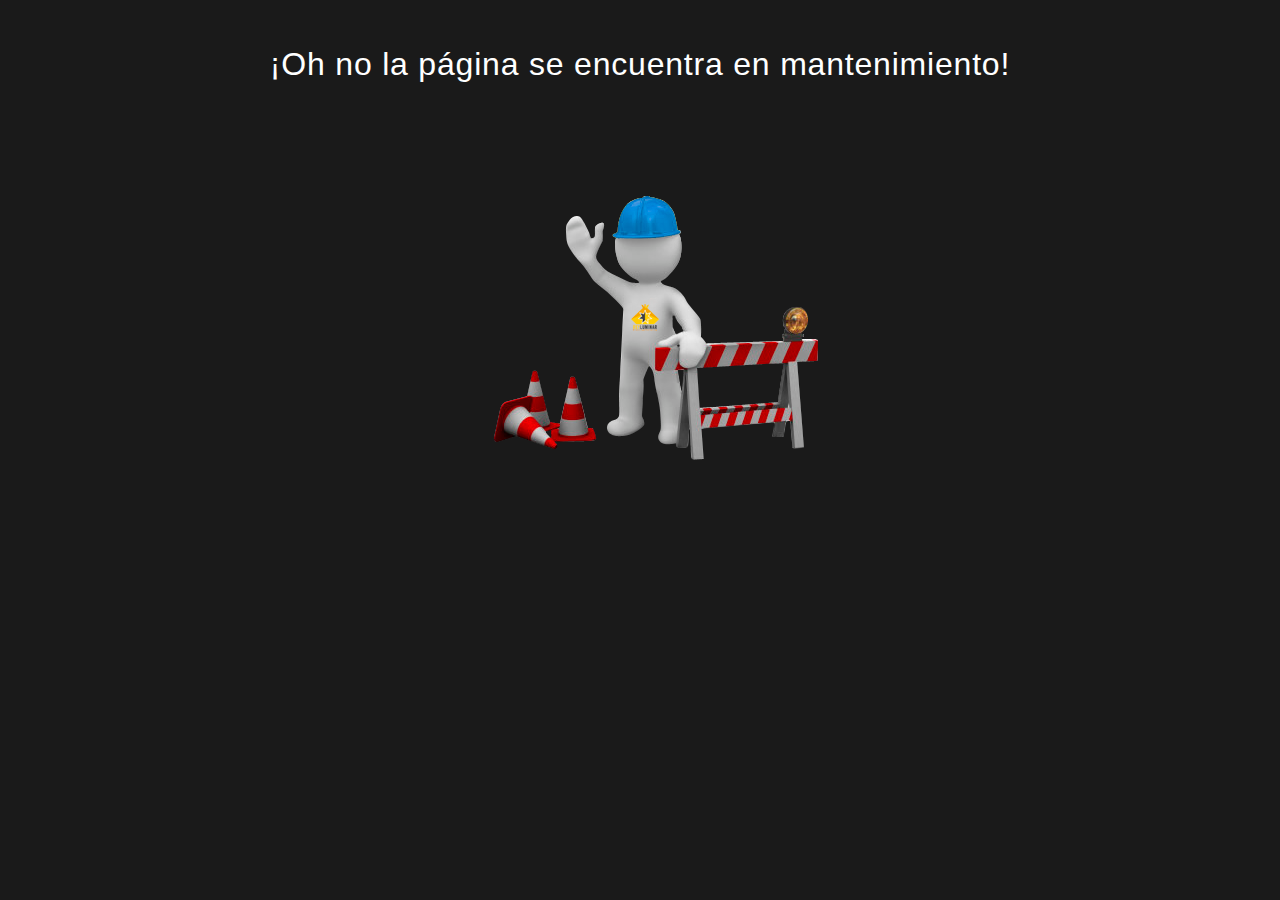
==== index.html @ e19b05c4 "Add files via upload" ====
<!DOCTYPE html>
<html lang="en">
<head>
    <meta charset="UTF-8">
    <meta name="viewport" content="width=device-width, initial-scale=1.0">
    <title>Santi GC | Desings</title>
    <link rel="stylesheet" href="css/all.min.css">
    <link rel="stylesheet" href="css/fontawesome.min.css">
    <link rel="stylesheet" href="assets/css/style.css">
</head>
<body>
     <h1 class="h1m">¡Oh no la página se encuentra en mantenimiento!</h1>
     <img class="imgm"  src="assets/images/maintence.jpg" alt="">
    
        <div id="countdown">
        <script>
        var end = new Date('06/27/2020 9:30 AM');
        
            var _second = 1000;
            var _minute = _second * 60;
            var _hour = _minute * 60;
            var _day = _hour * 24;
            var timer;
        
            function showRemaining() {
                var now = new Date();
                var distance = end - now;
                if (distance < 0) {
        
                    clearInterval(timer);
                    document.getElementById('countdown').innerHTML = 'EXPIRED!';
        
                    return;
                }
                var days = Math.floor(distance / _day);
                var hours = Math.floor((distance % _day) / _hour);
                var minutes = Math.floor((distance % _hour) / _minute);
                var seconds = Math.floor((distance % _minute) / _second);
        
                document.getElementById('countdown').innerHTML = days + ' dias, ';
                document.getElementById('countdown').innerHTML += hours + ' horas, ';
                document.getElementById('countdown').innerHTML += minutes + ' minutos y ';
                document.getElementById('countdown').innerHTML += seconds + ' segundos';
            }
        
            timer = setInterval(showRemaining, 1000);
        </script>
        
      </div>
      <ul class="list-inline mb-0">
        <i id="solo" class="fab fa-facebook-f zoom"></i>
        <i class="fab fa-instagram zoom"></i>
        
     </ul>
  
    
</body>
</html>
---- assets/css/style.css ----
/*////////////////////////////////////////////////////////////////////////////////////////////////////

    Themes Bootstrap - Personal Portfolio Template v1.0.0 (https://themesbootstrap.com.mx/templates/bravo-agency-template.html)
    Copyright 2019 Themes Bootstrap
    Licensed under MIT (https://github.com/diegovr7/bravo-agency/blob/master/LICENSE)

////////////////////////////////////////////////////////////////////////////////////////////////////*/
:root {
    --dark:#1a1a1a;
    --white: #ffffff;
    --light-grey: #efefef;
    --gold: #ecd5a7;
}

body {
    font-family: 'Roboto Condensed', sans-serif;
    font-size: 1rem;
    font-weight: 300;
    letter-spacing: .05rem;
    background-color: var(--dark) !important;

}
body::-webkit-scrollbar{
    width: 8px;  
    
}
body::-webkit-scrollbar-thumb{
    background-color: var(--gold);
    border-radius: 10px;
    

}

h1, h2, h3, h4, h5, h6, .navbar-brand {
    font-family: 'Oswald', sans-serif;
    font-weight: 500 !important;
    line-height: 1.5 !important;
    transition: .4s;
    
    
}

a {
    color: var(--light);
}

a:hover {
    color: var(--light);
    text-decoration: none;
}

.bg-light {
    background-color: var(--white) !important;
}

.bg-light-grey {
    background-color: var(--light-grey);
}

.bg-dark {
    background-color: var(--dark) !important;
}

.bg-gold {
    background-color: var(--gold);
}

.text-dark {
    color: var(--dark) !important;
}
.text-gold {
    color: var(--gold) !important;
}

.btn {
    padding: .5rem 1.8rem;
    border-radius: .2rem;
}

.btn-primary {
    background-color: var(--white) !important;
    color: var(--dark);
    border-color: var(--dark);
}

.btn-primary:hover {
    background-color: var(--light) !important;
    color: var(--dark);
    border-color: var(--dark);
}

#doce {
    background-color: var(--dark);
    border-bottom: 3px solid rgb(7, 143, 255);
}

.btn-secondary:hover{
    background-color:rgb(39, 38, 38);
    
}

.btn-gold {
    background-color: var(--gold);
    color: var(--dark);
}

.mt-6{
    margin-top: 4rem;
}

.mb-6 {
    margin-bottom: 4rem;
}

.navbar {
    background-color: var(--dark);
    min-height: 5rem;
}




.navbar-toggler {
    color: var(--white);
}

.badge {
    font-weight: 500;
    padding: .5rem 1.5rem;
    line-height: 1.5;
}


section {
    padding: 6rem 0;
}

#slider {
    padding: 5rem 0 0 0;
}

.blog-info {
    color: var(--white);
    bottom: 1rem;
    left: 1.5rem;
}

.form-control {
    padding: 1.5rem 1rem;
    font-weight: 300;
    border: 0;
}

.form-control:focus {
    outline: none;
    box-shadow: none;
    border-left: 6px solid rgb(39, 150, 255);
    background-color: var(--dark);
    transition: .3s;
  }
  .zoom{
      transition: 1s;
  }
  .zoom:hover{
      transform: scale(1.1);
  }
                                                                       /* HR SETTINGS */
hr{
    margin-top: 0px;
    background-color: var(--white);
    width: 1354px;
    height: 0px;
    padding: 2px;
}
.navbar-brand{
   
    transition: .4s;
}
.navbar-brand:hover{
    color: rgb(28, 127, 240);
        
}
.nav-link{
    transition: .4s;
}
.nav-link:hover{
    color: bisque;
        transition: ease ;
}
.list-inline{
    font-size: 20px;
}

.fa-facebook-f{
    border-radius: 100%;
    padding: 6px 10px;
    color: #fff;
    transition: .2s;
}
.fa-facebook-f:hover{
    background-color: #3b5999;
}
.fa-instagram{
    border-radius: 100%;
    padding: 5px 7px;
    color: #fff;
    transition: .2s;
}
.fa-instagram:hover{
    background-color: #e4405f
}

   
                               /* ZONE MANTENIMIENTO 0000001111111100000000  */

.h1m{
    color: var(--white);
    text-align: center;
    margin-top: 40px;

}
.imgm{
    margin: 50px 400px;
}
#solo{

   
}
#countdown{
    color: #ffffff;
        opacity: 50%;
 text-align: center;
    border-radius: 5px;
}
.santi{

    margin-left: 500px;
}




@media (max-width: 575.98px) {
    #slider h3 {
        font-size: 1.2rem;
    } 
    footer {
        text-align: center;
    }
}
.form-control{
    resize: none;
}
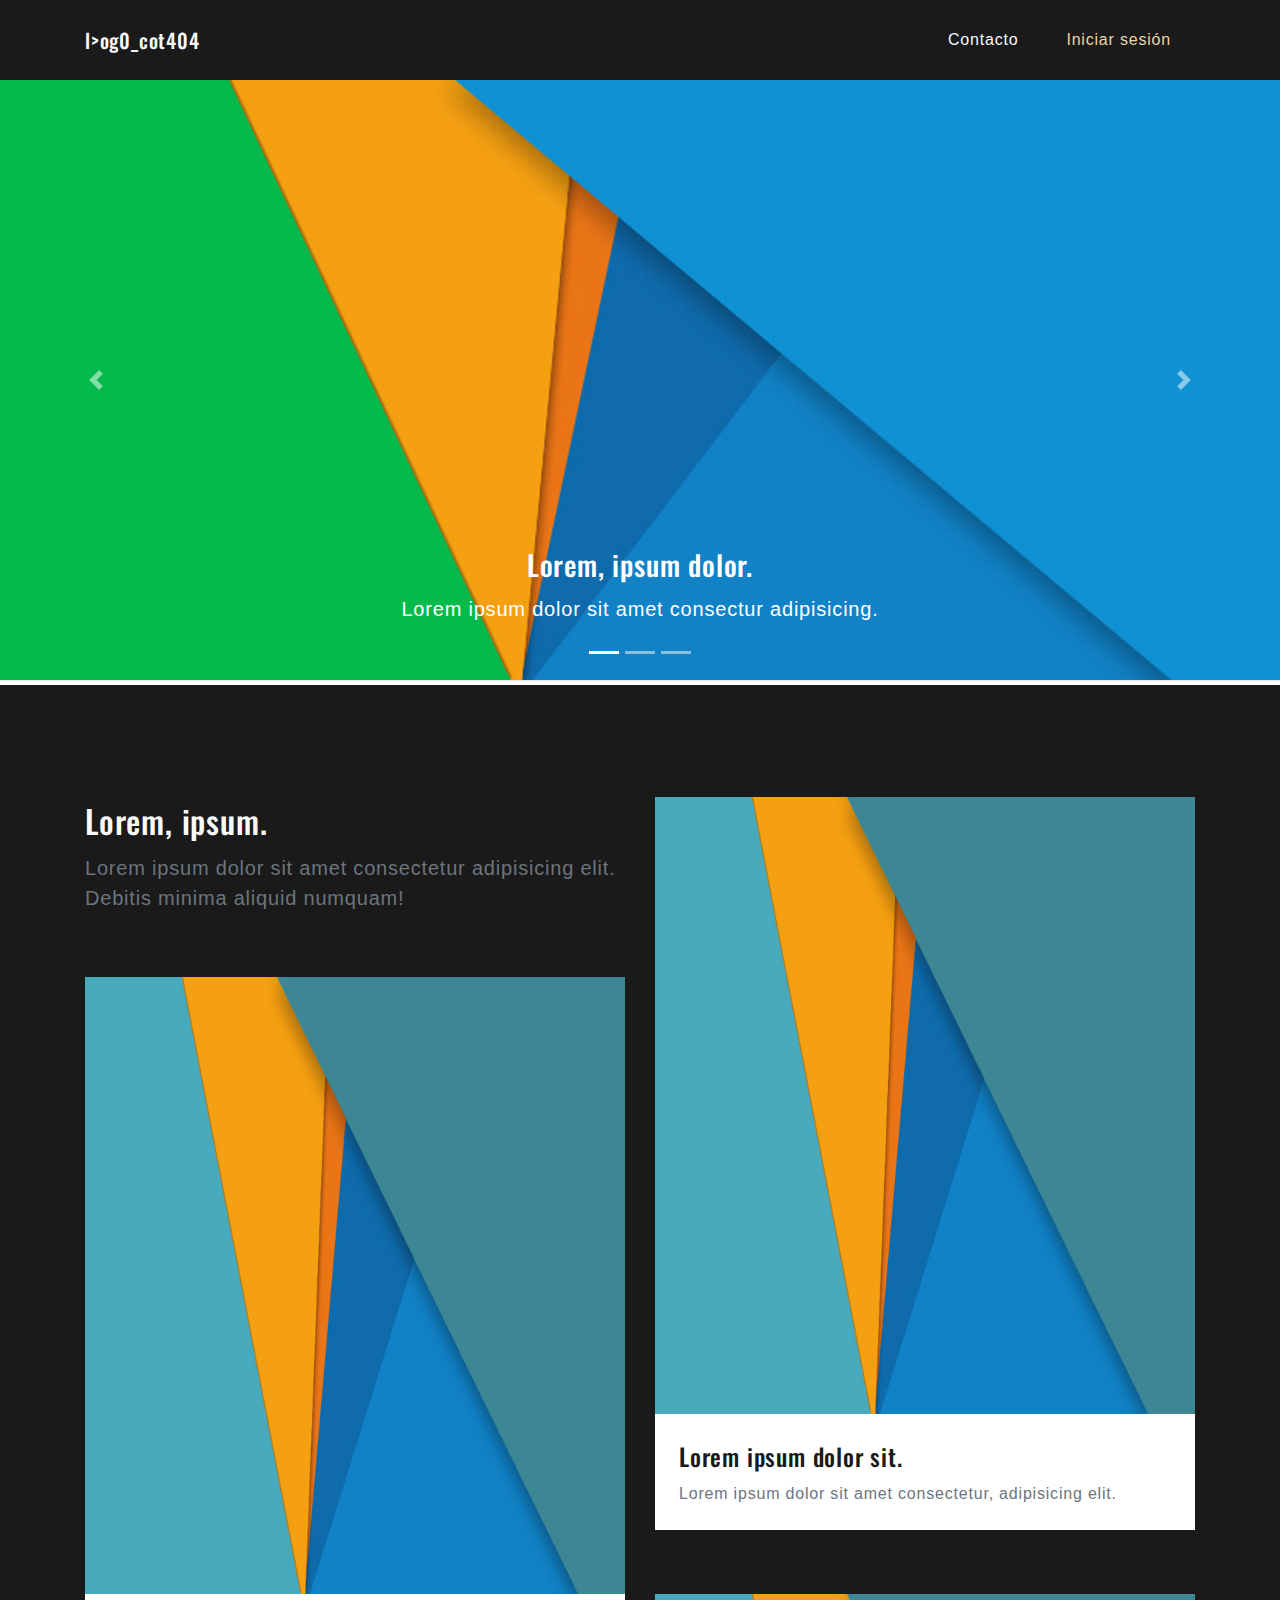
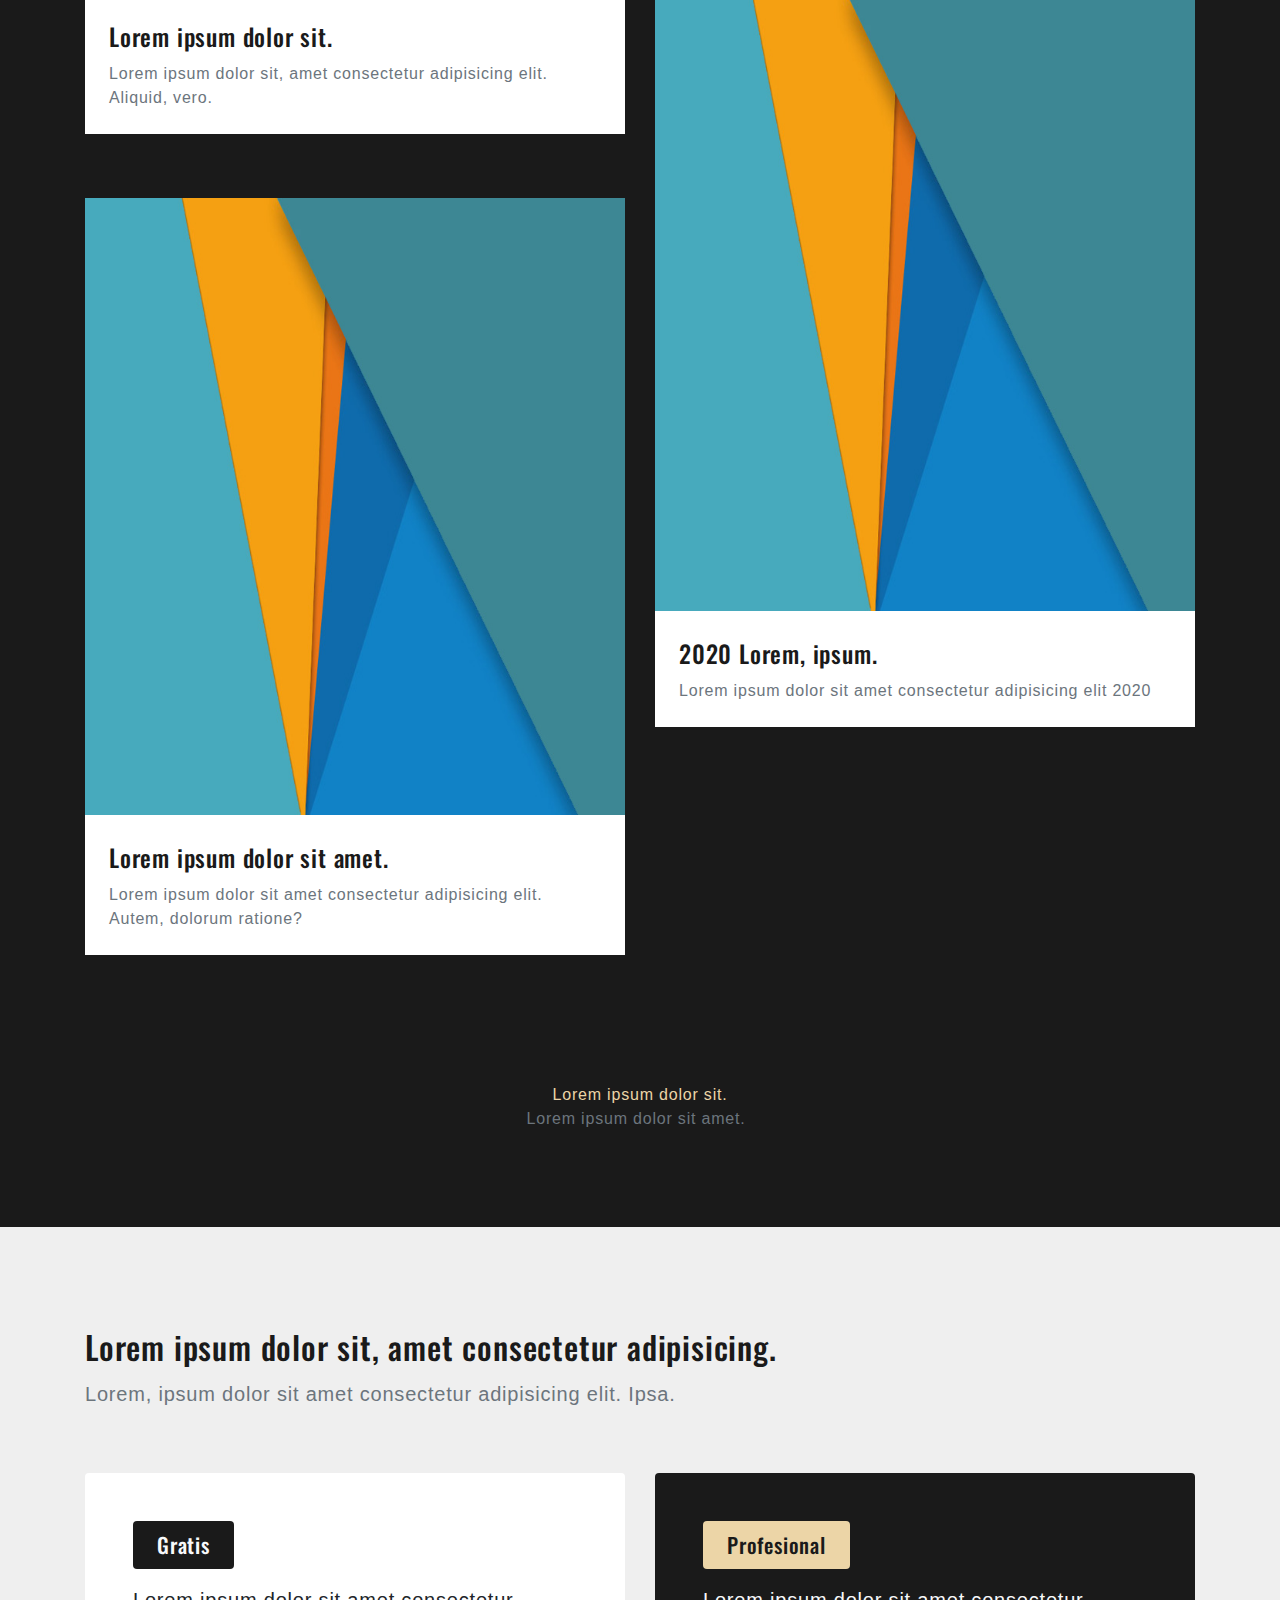
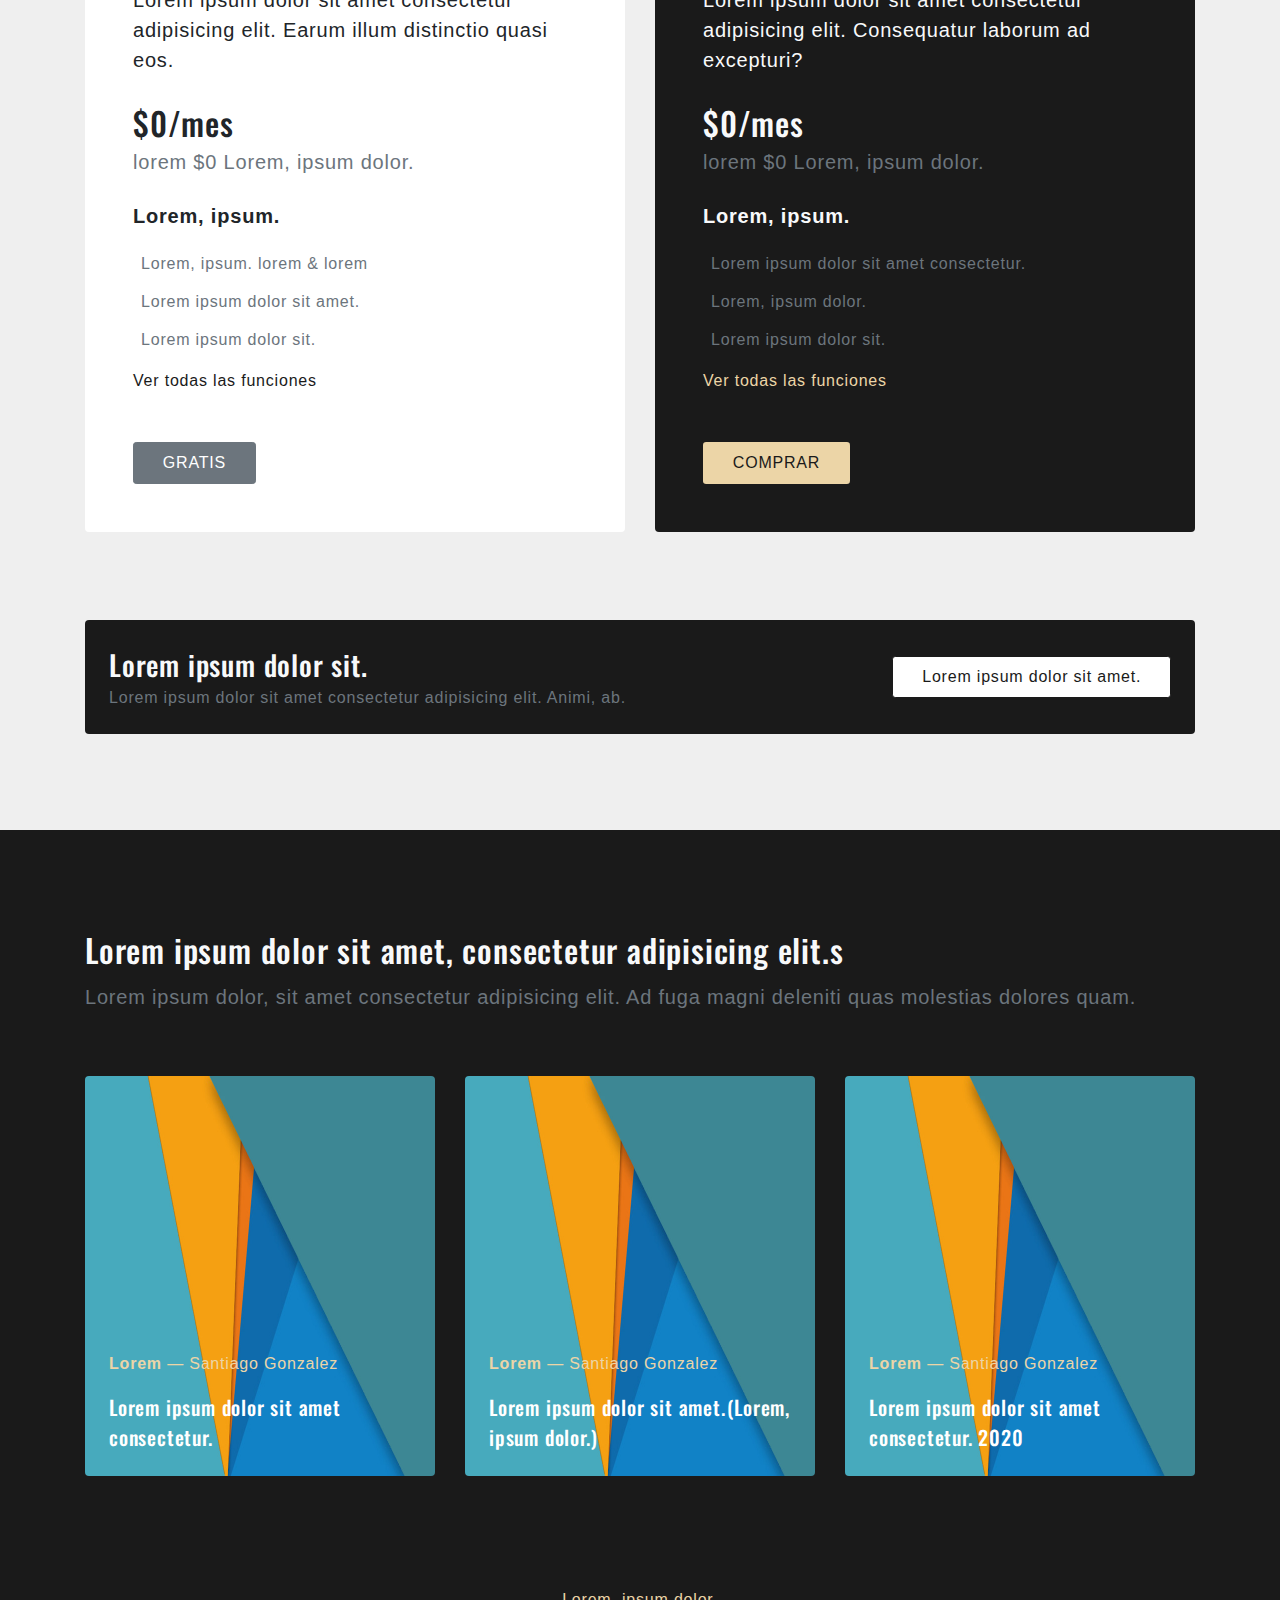
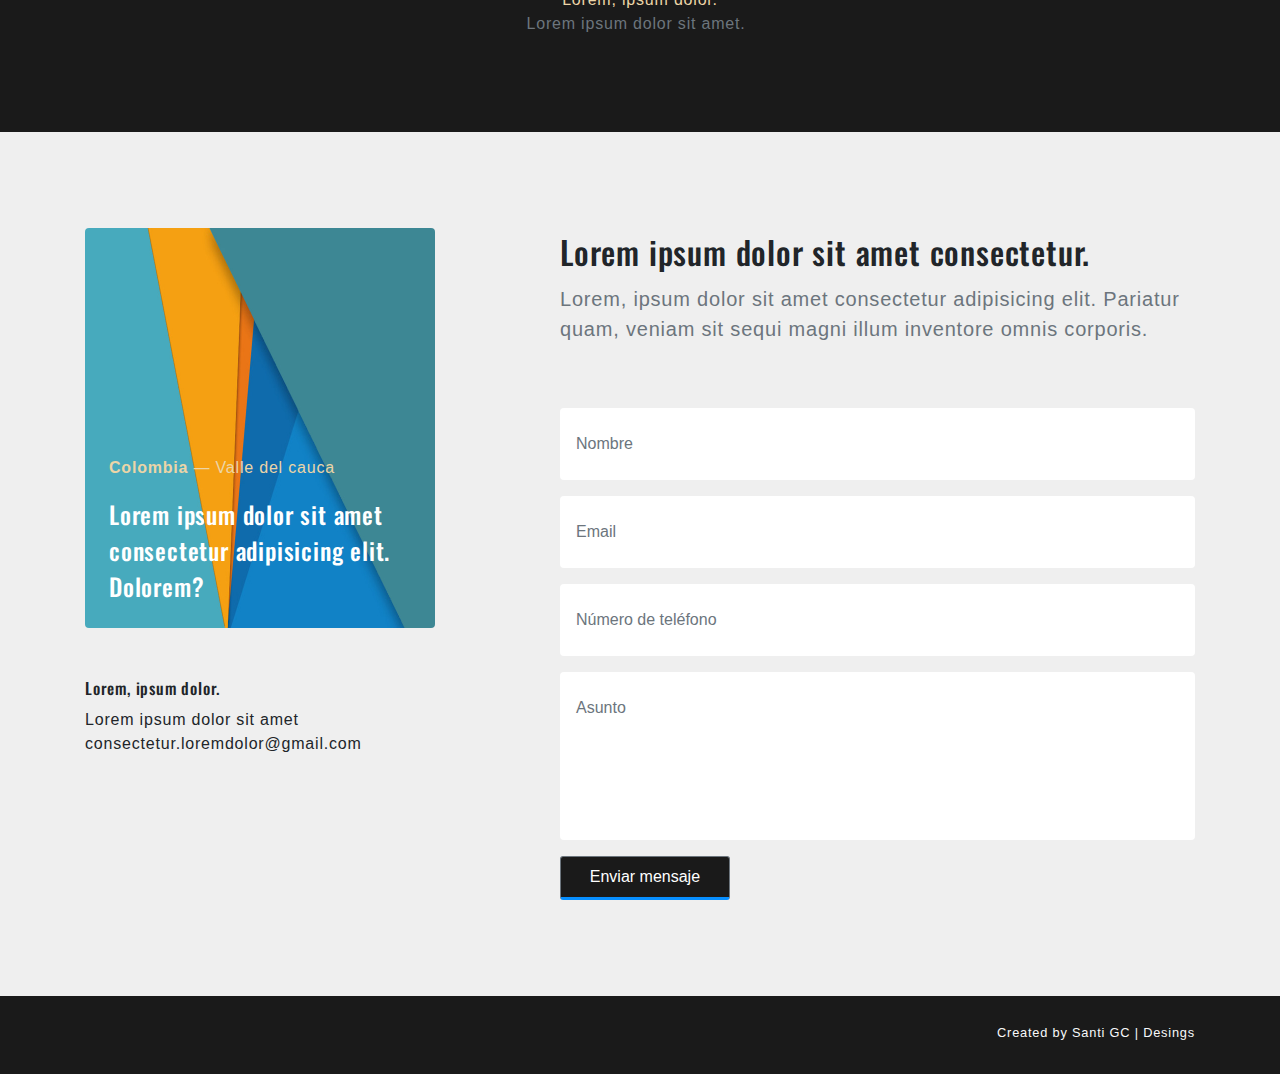
==== commit f2bcb86a: "Add files via upload" ====
--- a/index.html
+++ b/index.html
@@ -1,58 +1,344 @@
-<!DOCTYPE html>
-<html lang="en">
+<!doctype html>
+<html lang="es">
+
 <head>
-    <meta charset="UTF-8">
-    <meta name="viewport" content="width=device-width, initial-scale=1.0">
+    <!-- Required meta tags -->
+    <meta charset="utf-8">
+    <meta name="viewport" content="width=device-width, initial-scale=1, shrink-to-fit=no">
+    <meta name="author" content="Santiago Gonzalez">
+    <meta name="description" content="SantiGC Es una página diseñada por Santiago Gonzale">
+    <link
+    rel="stylesheet"
+    href="https://cdnjs.cloudflare.com/ajax/libs/animate.css/4.0.0/animate.min.css"
+    
+  />
+  <link rel="stylesheet" href="css/all.min.css">
+    <link rel="stylesheet" href="css/fontawesome.min.css">
+    <!-- Bootstrap CSS -->
+    <link rel="stylesheet" href="assets/css/bootstrap.min.css">
+
+    <!-- Custom Styles -->
+    <link rel="stylesheet" href="assets/css/style.css">
+
+    <!-- Google fonts -->
+    <link href="https://fonts.googleapis.com/css?family=Oswald:500|Roboto:300,400,700&display=swap" rel="stylesheet">
+
     <title>Santi GC | Desings</title>
-    <link rel="stylesheet" href="css/all.min.css">
-    <link rel="stylesheet" href="css/fontawesome.min.css">
-    <link rel="stylesheet" href="assets/css/style.css">
 </head>
+
 <body>
-     <h1 class="h1m">¡Oh no la página se encuentra en mantenimiento!</h1>
-     <img class="imgm"  src="assets/images/maintence.jpg" alt="">
+    <nav class="navbar navbar-expand-lg fixed-top">
+        <div class="container">
+            <a class="navbar-brand animate__animated animate__bounceIn" href="#" >l>og0_cot404  </a > 
+            <button class="navbar-toggler" type="button" data-toggle="collapse" data-target="#navbarSupportedContent"
+                aria-controls="navbarSupportedContent" aria-expanded="false" aria-label="Toggle navigation">
+                <img src="assets/images/menu.svg" class="img-fluid">
+            </button>
+            <div class="collapse navbar-collapse" id="navbarSupportedContent">
+                <ul class="navbar-nav ml-auto">
+                    <li class="nav-item px-3">
+                        <a id="anav-link" class="nav-link " href="#nombreRe">Contacto</a>
+                    </li>
+                    <li class="nav-item px-3">
+                        <a class="nav-link text-gold" href="login.html">Iniciar sesión</a>
+                    </li>
+                </ul>
+            </div>
+        </div>
+    </nav>
+
+    <section id="slider">
+        <div id="carouselExampleIndicators" class="carousel slide" data-ride="carousel">
+            <ol class="carousel-indicators">
+                <li data-target="#carouselExampleIndicators" data-slide-to="0" class="active"></li>
+                <li data-target="#carouselExampleIndicators" data-slide-to="1"></li>
+                <li data-target="#carouselExampleIndicators" data-slide-to="2"></li>
+            </ol>
+            <div class="carousel-inner">
+                <div class="carousel-item active">
+                    <img class="d-block w-100" src="assets/images/slider-01.jpg" alt="First slide">
+                    <div class="carousel-caption">
+                        <h3 class="d-block animate__animated animate__backInUp">Lorem, ipsum dolor.</h3>
+                        <p class="lead d-none d-sm-block">Lorem ipsum dolor sit amet consectur adipisicing.</p>
+                    </div>
+                </div>
+                <div class="carousel-item">
+                    <img class="d-block w-100" src="assets/images/slider-02.jpg" alt="Second slide">
+                    <div class="carousel-caption">
+                        <h3 class="d-block">Lorem, ipsum.</h3>
+                        <p class="lead d-none d-sm-block ">Lorem ipsum dolor sit amet.</p>
+                    </div>
+                </div>
+                <div class="carousel-item">
+                    <img class="d-block w-100" src="assets/images/slider-03.png" alt="Second slide">
+                    <div class="carousel-caption">
+                        <h3 class="d-block">Lorem ipsum dolor sit.</h3>
+                        <p class="lead d-none d-sm-block">Lorem ipsum dolor sit amet consectetur.</p>
+                    </div>
+                </div>
+            </div>
+            <a class="carousel-control-prev" href="#carouselExampleIndicators" role="button" data-slide="prev">
+                <span class="carousel-control-prev-icon" aria-hidden="true"></span>
+                <span class="sr-only">Previous</span>
+            </a>
+            <a class="carousel-control-next" href="#carouselExampleIndicators" role="button" data-slide="next">
+                <span class="carousel-control-next-icon" aria-hidden="true"></span>
+                <span class="sr-only">Next</span>
+            </a>
+        </div>
+    </section>
+
+<hr>
+    <section>
+        <div class="container">
+            <div class="row">
+                <div class="col-md-6">
+                    <h2 class="text-light">Lorem, ipsum.</h2>
+                    <p class="lead text-muted">Lorem ipsum dolor sit amet consectetur adipisicing elit. Debitis minima aliquid numquam!</p>
+                    
+                    <div class="portfolio-item mt-6">
+                        <a href="#">
+                            <img src="assets/images/portfolio-01.jpg" class="img-fluid zoom">
+                            <div class="portfolio-details bg-light p-4">
+                                <h4 class="text-dark">Lorem ipsum dolor sit.</h4>
+                                <p class="text-muted mb-0">Lorem ipsum dolor sit, amet consectetur adipisicing elit. Aliquid, vero.</p>
+                            </div>
+                        </a>
+                    </div>
+                    <div class="portfolio-item mt-6 mb-6">
+                        <a href="#">
+                            <img src="assets/images/portfolio-02.jpg" class="img-fluid zoom">
+                            <div class="portfolio-details bg-light p-4">
+                                <h4 class="text-dark">Lorem ipsum dolor sit amet.</h4>
+                                <p class="text-muted mb-0">Lorem ipsum dolor sit amet consectetur adipisicing elit. Autem, dolorum ratione?</p>
+                            </div>
+                        </a>
+                    </div>
+                </div>
+                <div class="col-md-6">
+                    <div class="portfolio-item">
+                        <a href="#">
+                            <img src="assets/images/portfolio-03.jpg" class="img-fluid zoom">
+                            <div class="portfolio-details bg-light p-4">
+                                <h4 class="text-dark">Lorem ipsum dolor sit.</h4>
+                                <p class="text-muted mb-0">Lorem ipsum dolor sit amet consectetur, adipisicing elit. </p>
+                            </div>
+                        </a>
+                    </div>
+                    <div class="portfolio-item mt-6">
+                        <a href="#">
+                            <img  src="assets/images/portfolio-04.jpg " class="img-fluid zoom">
+                            <div class="portfolio-details bg-light p-4">
+                                <h4 class="text-dark">2020 Lorem, ipsum. </h4>
+                                <p class="text-muted mb-0">Lorem ipsum dolor sit amet consectetur adipisicing elit 2020</p>
+                            </div>
+                        </a>
+                    </div>
+                </div>
+            </div>
+            <div class="text-center mt-6">
+                <p class="text-gold mb-0">Lorem ipsum dolor sit.</p>
+                <a href="#" class="text-muted">Lorem ipsum dolor sit amet.<i
+                        class="icon ion-md-arrow-forward ml-2"></i></a>
+            </div>
+        </div>
+    </section>
+
+    <section class="bg-light-grey">
+        <div class="container">
+           
+                <h2 class="text-dark">Lorem ipsum dolor sit, amet consectetur adipisicing.</h2>
+                <p class="lead text-muted">Lorem, ipsum dolor sit amet consectetur adipisicing elit. Ipsa.</p>
     
-        <div id="countdown">
-        <script>
-        var end = new Date('06/27/2020 9:30 AM');
-        
-            var _second = 1000;
-            var _minute = _second * 60;
-            var _hour = _minute * 60;
-            var _day = _hour * 24;
-            var timer;
-        
-            function showRemaining() {
-                var now = new Date();
-                var distance = end - now;
-                if (distance < 0) {
-        
-                    clearInterval(timer);
-                    document.getElementById('countdown').innerHTML = 'EXPIRED!';
-        
-                    return;
-                }
-                var days = Math.floor(distance / _day);
-                var hours = Math.floor((distance % _day) / _hour);
-                var minutes = Math.floor((distance % _hour) / _minute);
-                var seconds = Math.floor((distance % _minute) / _second);
-        
-                document.getElementById('countdown').innerHTML = days + ' dias, ';
-                document.getElementById('countdown').innerHTML += hours + ' horas, ';
-                document.getElementById('countdown').innerHTML += minutes + ' minutos y ';
-                document.getElementById('countdown').innerHTML += seconds + ' segundos';
-            }
-        
-            timer = setInterval(showRemaining, 1000);
-        </script>
-        
-      </div>
-      <ul class="list-inline mb-0">
-        <i id="solo" class="fab fa-facebook-f zoom"></i>
-        <i class="fab fa-instagram zoom"></i>
-        
-     </ul>
-  
+            <div class="row mt-6">
+                <div class="col-md-6">
+                    <div class="card border-0 mb-4">
+                        <div class="card-body p-5">
+                            <h3><span class="badge badge-secondary bg-dark text-light mb-2">Gratis</span></h3>
+                            <p class="lead mb-4">
+                                Lorem ipsum dolor sit amet consectetur adipisicing elit. Earum illum distinctio quasi eos.
+                            </p>
+                            <h2 class="mb-0">$0/mes</h2>
+                            <p class="lead text-muted mb-4">lorem $0 Lorem, ipsum dolor.</p>
+
+                            <p class="lead font-weight-bold">Lorem, ipsum.</p>
+                            <ul class="list-unstyled mb-5">
+                                <li class="mb-2 text-muted"><i
+                                        class="icon ion-md-checkmark-circle lead text-dark mr-2"></i> Lorem, ipsum.
+                                    lorem
+                                    & lorem</li>
+                                <li class="mb-2 text-muted"><i
+                                        class="icon ion-md-checkmark-circle lead text-dark mr-2"></i> Lorem ipsum dolor sit amet.</li>
+                                <li class="mb-3 text-muted"><i
+                                        class="icon ion-md-checkmark-circle lead text-dark mr-2"></i> Lorem ipsum dolor sit.</li>
+                                <li class="text-dark">Ver todas las funciones<i
+                                        class="icon ion-md-arrow-forward align-middle ml-2"></i></li>
+                            </ul>
+                            <a href="#" class="btn btn-secondary zoom">GRATIS</a>
+                        </div>
+                    </div>
+                </div>
+                <div class="col-md-6">
+                    <div class="card bg-dark border-0 mb-4">
+                        <div class="card-body p-5">
+                            <h3><span class="badge badge-secondary bg-gold text-dark mb-2">Profesional</span></h3>
+                            <p class="lead mb-4 text-light">Lorem ipsum dolor sit amet consectetur adipisicing elit. Consequatur laborum ad excepturi?</p>
+                            <h2 class="mb-0 text-light">$0/mes</h2>
+                            <p class="lead mb-4 text-muted">lorem $0 Lorem, ipsum dolor.</p>
+
+                            <p class="lead font-weight-bold text-light">Lorem, ipsum.</p>
+                            <ul class="list-unstyled mb-5">
+                                <li class="mb-2 text-muted"><i
+                                        class="icon ion-md-checkmark-circle lead text-gold mr-2"></i> Lorem ipsum dolor sit amet consectetur.</li>
+                                <li class="mb-2 text-muted"><i
+                                        class="icon ion-md-checkmark-circle lead text-gold mr-2"></i>Lorem, ipsum dolor.</li>
+                                <li class="mb-3 text-muted"><i
+                                        class="icon ion-md-checkmark-circle lead text-gold mr-2"></i>Lorem ipsum dolor sit.</li>
+                                <li class="text-gold">Ver todas las funciones<i
+                                        class="icon ion-md-arrow-forward align-middle ml-2"></i></li>
+                            </ul>
+                            <a href="#" class="btn btn-gold zoom">COMPRAR</a>
+                        </div>
+                    </div>
+                </div>
+            </div>
+            <div class="card mt-6 bg-dark p-4 border-0">
+                <div class="row d-flex ">
+                    <div class="col-md-8 ">
+                        <h3 class="text-light mb-0 d-inline-bloc ">Lorem ipsum dolor sit.</h3>
+                        <p class="text-muted mb-0">Lorem ipsum dolor sit amet consectetur adipisicing elit. Animi, ab.
+                        </p>
+                    </div>
+                    <div class="col-md-4 align-self-center text-lg-right text-sm-left">
+                        <a href="#" class="btn btn-primary ml-auto d-inline-block my-2">Lorem ipsum dolor sit amet.</a>
+                    </div>
+                </div>
+            </div>
+        </div>
+    </section>
+
+
+    <section>
+        <div class="container">
+
+                <h2 class="text-light">Lorem ipsum dolor sit amet, consectetur adipisicing elit.s</h2>
+                <p class="lead text-muted">Lorem ipsum dolor, sit amet consectetur adipisicing elit. Ad fuga magni deleniti quas molestias dolores quam.</p>
+ 
+            <div class="row mt-6">
+                <div class="col-md-4">
+                    <div class="blog-item position-relative rounded mb-5">
+                        <a href="#">
+                            <div class="blog-info position-absolute">
+                                <p class="text-gold mb-3"><span class="font-weight-bold">Lorem</span> — Santiago Gonzalez
+                                </p>
+                                <h5>Lorem ipsum dolor sit amet consectetur.</h5>
+                            </div>
+                            <img src="assets/images/blog-01.jpg" class="img-fluid rounded">
+                        </a>
+                    </div>
+                </div>
+                <div class="col-md-4">
+                    <div class="blog-item position-relative mb-5">
+                        <a href="#">
+                            <div class="blog-info position-absolute">
+                                <p class="text-gold mb-3"><span class="font-weight-bold">Lorem</span> — Santiago Gonzalez</p>
+                                <h5>Lorem ipsum dolor sit amet. (Lorem, ipsum dolor.)</h5>
+                            </div>
+                            <img src="assets/images/blog-02.jpg" class="img-fluid rounded ">
+                        </a>
+                    </div>
+                </div>
+                <div class="col-md-4">
+                    <div class="blog-item position-relative rounded">
+                        <a href="#">
+                            <div class="blog-info position-absolute">
+                                <p class="text-gold mb-3"><span class="font-weight-bold">Lorem</span> — Santiago Gonzalez
+                                </p>
+                                <h5>Lorem ipsum dolor sit amet consectetur. 2020</h5>
+                            </div>
+                            <img src="assets/images/blog-03.jpg" class="img-fluid rounded">
+                        </a>
+                    </div>
+                </div>
+            </div>
+            <div class="text-center mt-6">
+                <p class="text-gold mb-0">Lorem, ipsum dolor.</p>
+                <a href="#" class="text-muted">Lorem ipsum dolor sit amet.<i
+                        class="icon ion-md-arrow-forward ml-2"></i></a>
+            </div>
+        </div>
+    </section>
+
+    <section class="bg-light-grey">
+        <div class="container">
+            <div class="row">
+                <div class="col-md-4">
+                    <div class="blog-item position-relative rounded">
+                        <div class="blog-info position-absolute">
+                            <p class="text-gold mb-3"><span class="font-weight-bold">Colombia</span> — Valle del cauca
+                            </p>
+                            <h4><i class="icon ion-md-pin"></i> Lorem ipsum dolor sit amet consectetur adipisicing elit. Dolorem?
+                            </h4>
+                        </div>
+                        <img src="assets/images/mexico.jpg" class="img-fluid rounded">
+
+                    </div>
+                    <h6 class="mt-5">Lorem, ipsum dolor.</h6>
+                    <p>Lorem ipsum dolor sit amet consectetur.<b>loremdolor@gmail.com</b></p>
+                </div>
+
+                <div class="col-md-7 offset-md-1">
+                    <a name="nombreRe">
+                    <h2>Lorem ipsum dolor sit amet consectetur.</h2>
+                    </a>
+                    <p class="lead text-muted">Lorem, ipsum dolor sit amet consectetur adipisicing elit. Pariatur quam, veniam sit sequi magni illum inventore omnis corporis.</p>
+                    <form class="mt-6">
+                        <div class="form-group">
+                        <input  type="text" class="form-control zoom" id="" placeholder="Nombre">
+                        </div>
+                
+                        <div class="form-group">
+                            <input type="email" class="form-control zoom" id="" placeholder="Email">
+                        </div>
+                        <div class="form-group">
+                            <input type="password" class="form-control zoom" id="" placeholder="Número de teléfono">
+                        </div>
+                        <div class="form-group">
+                            <textarea class="form-control zoom" id="" placeholder="Asunto" rows="5"  cols="none"></textarea>
+                        </div>
+                        <button id="doce" type="submit" class="btn btn-secondary zoom">Enviar mensaje</button>
+                    
+                    </form>
+                </div>
+            </div>
+        </div>
+        </div>
+    </section>
+
+    <footer class="bg-dark text-light py-4">
+        <div class="container">
+            <div class="row">
+                <div class="col-md-6">
+                    <ul class="list-inline mb-0">
+                        <i class="fab fa-facebook-f zoom"></i>
+                        <i class="fab fa-instagram zoom"></i>
+                       
+                      
+                    </ul>
+                </div>
+                <div class="col-md-6 text-sm-right ">
+                    <small>Created by <a href="#">Santi GC | Desings </a></small>
+                </div>
+            </div>
+        </div>
+    </footer>
     
+
+    <!-- Optional JavaScript -->
+    <!-- jQuery first, then Popper.js, then Bootstrap JS -->
+    <script src="assets/js/jquery.js"></script>
+    <script src="assets/js/popper.min.js"></script>
+    <script src="assets/js/bootstrap.min.js"></script>
 </body>
+
 </html>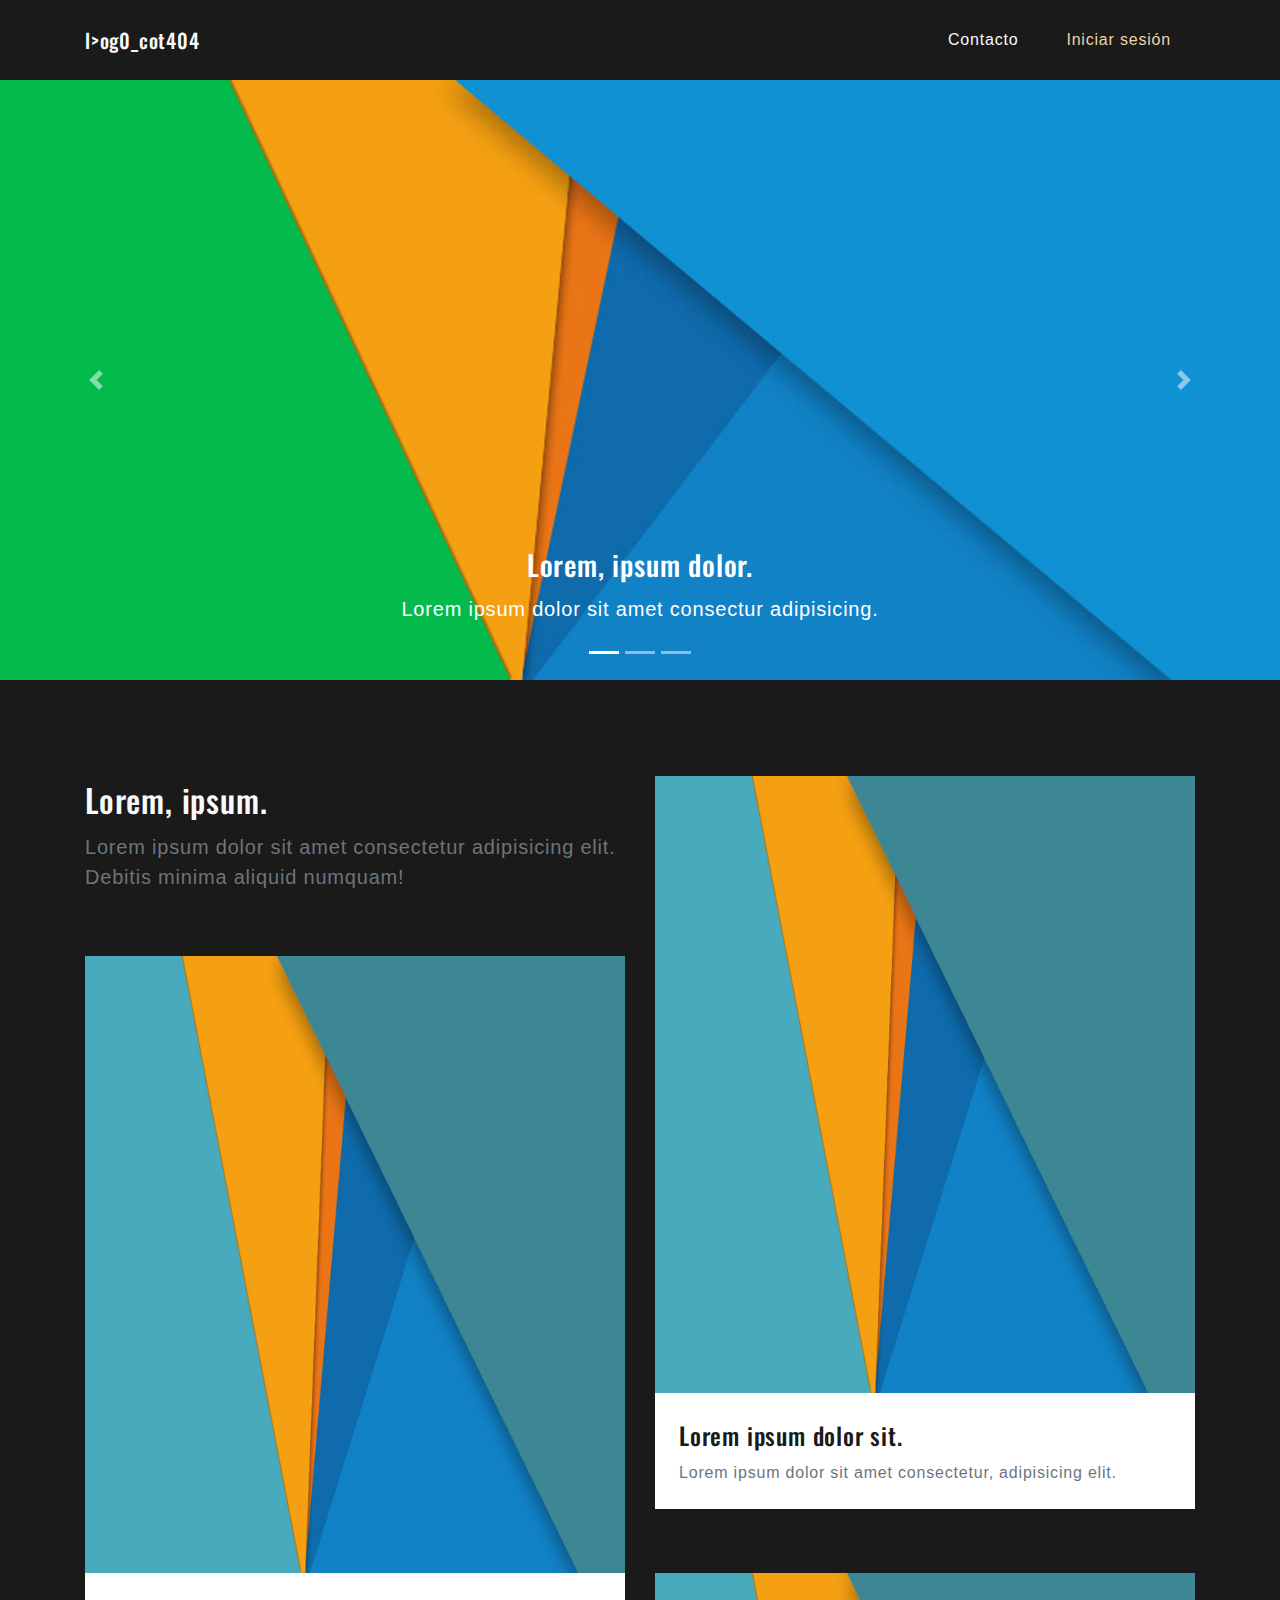
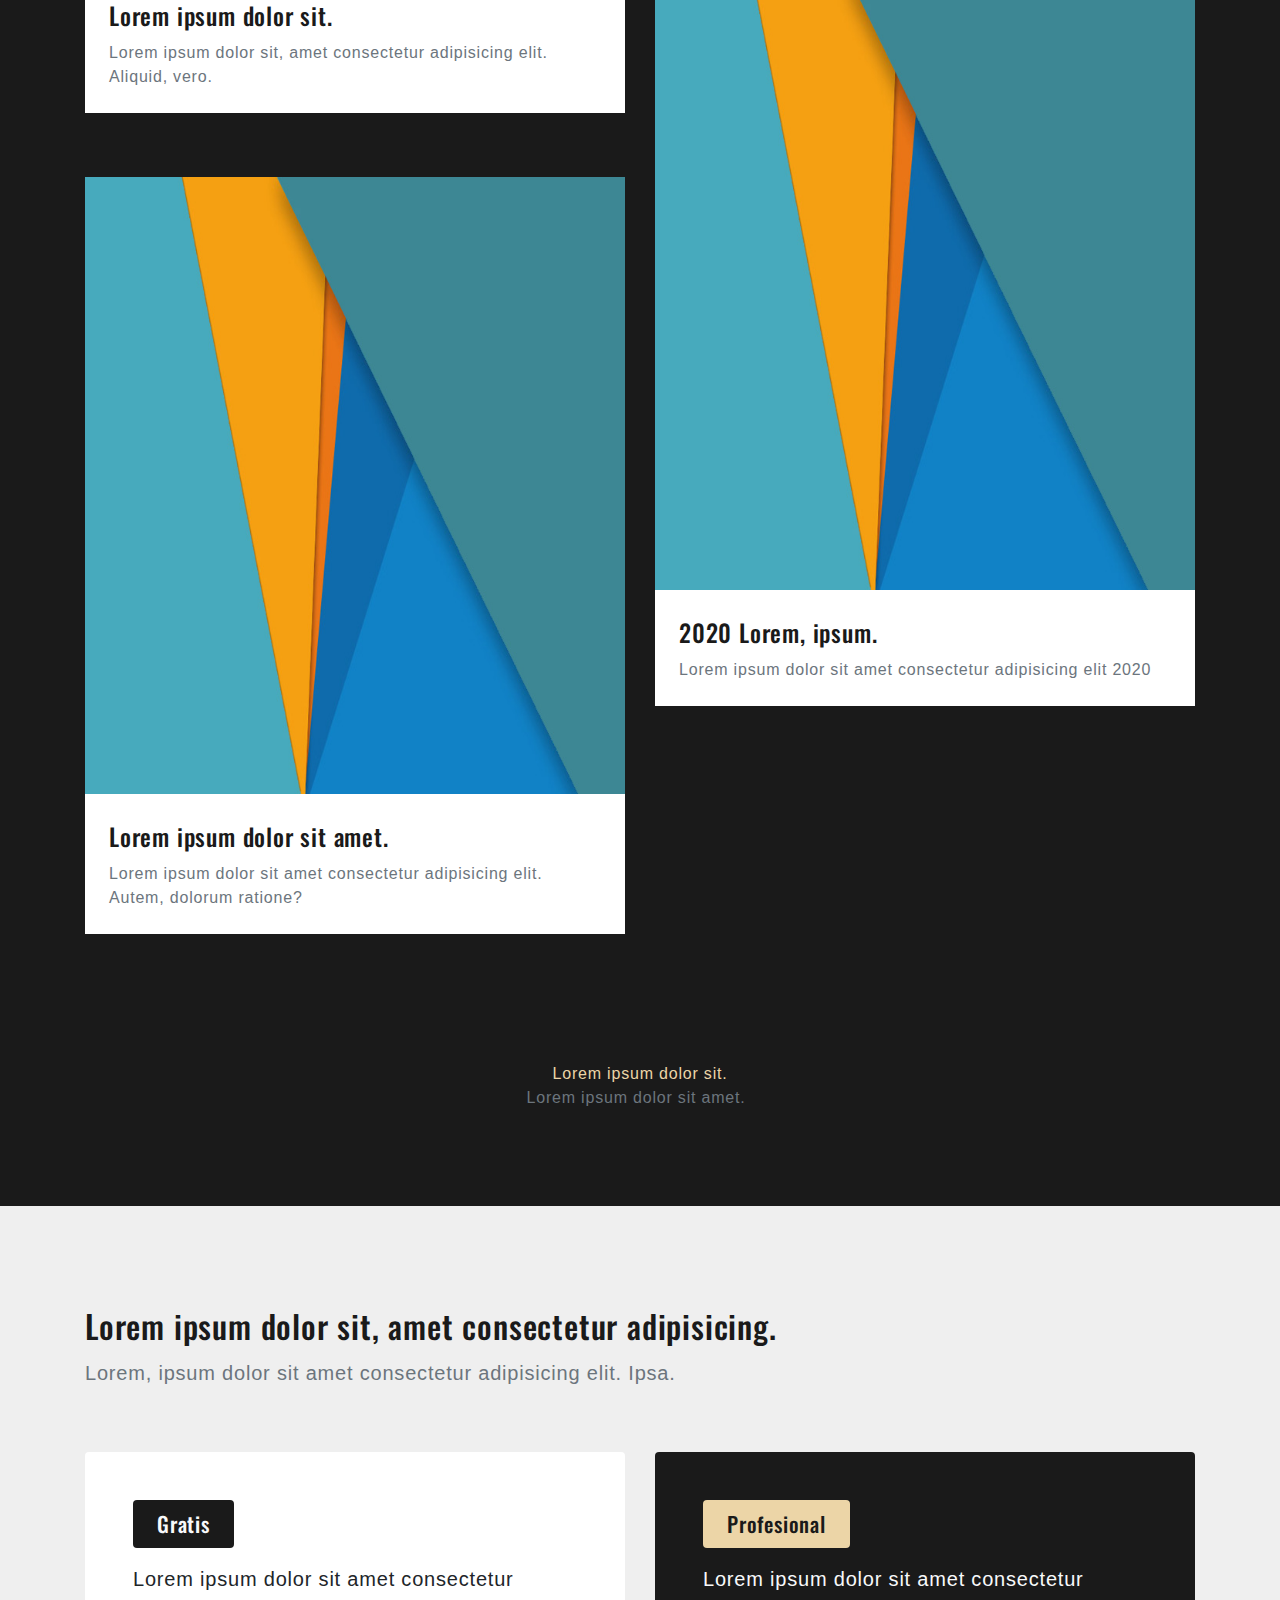
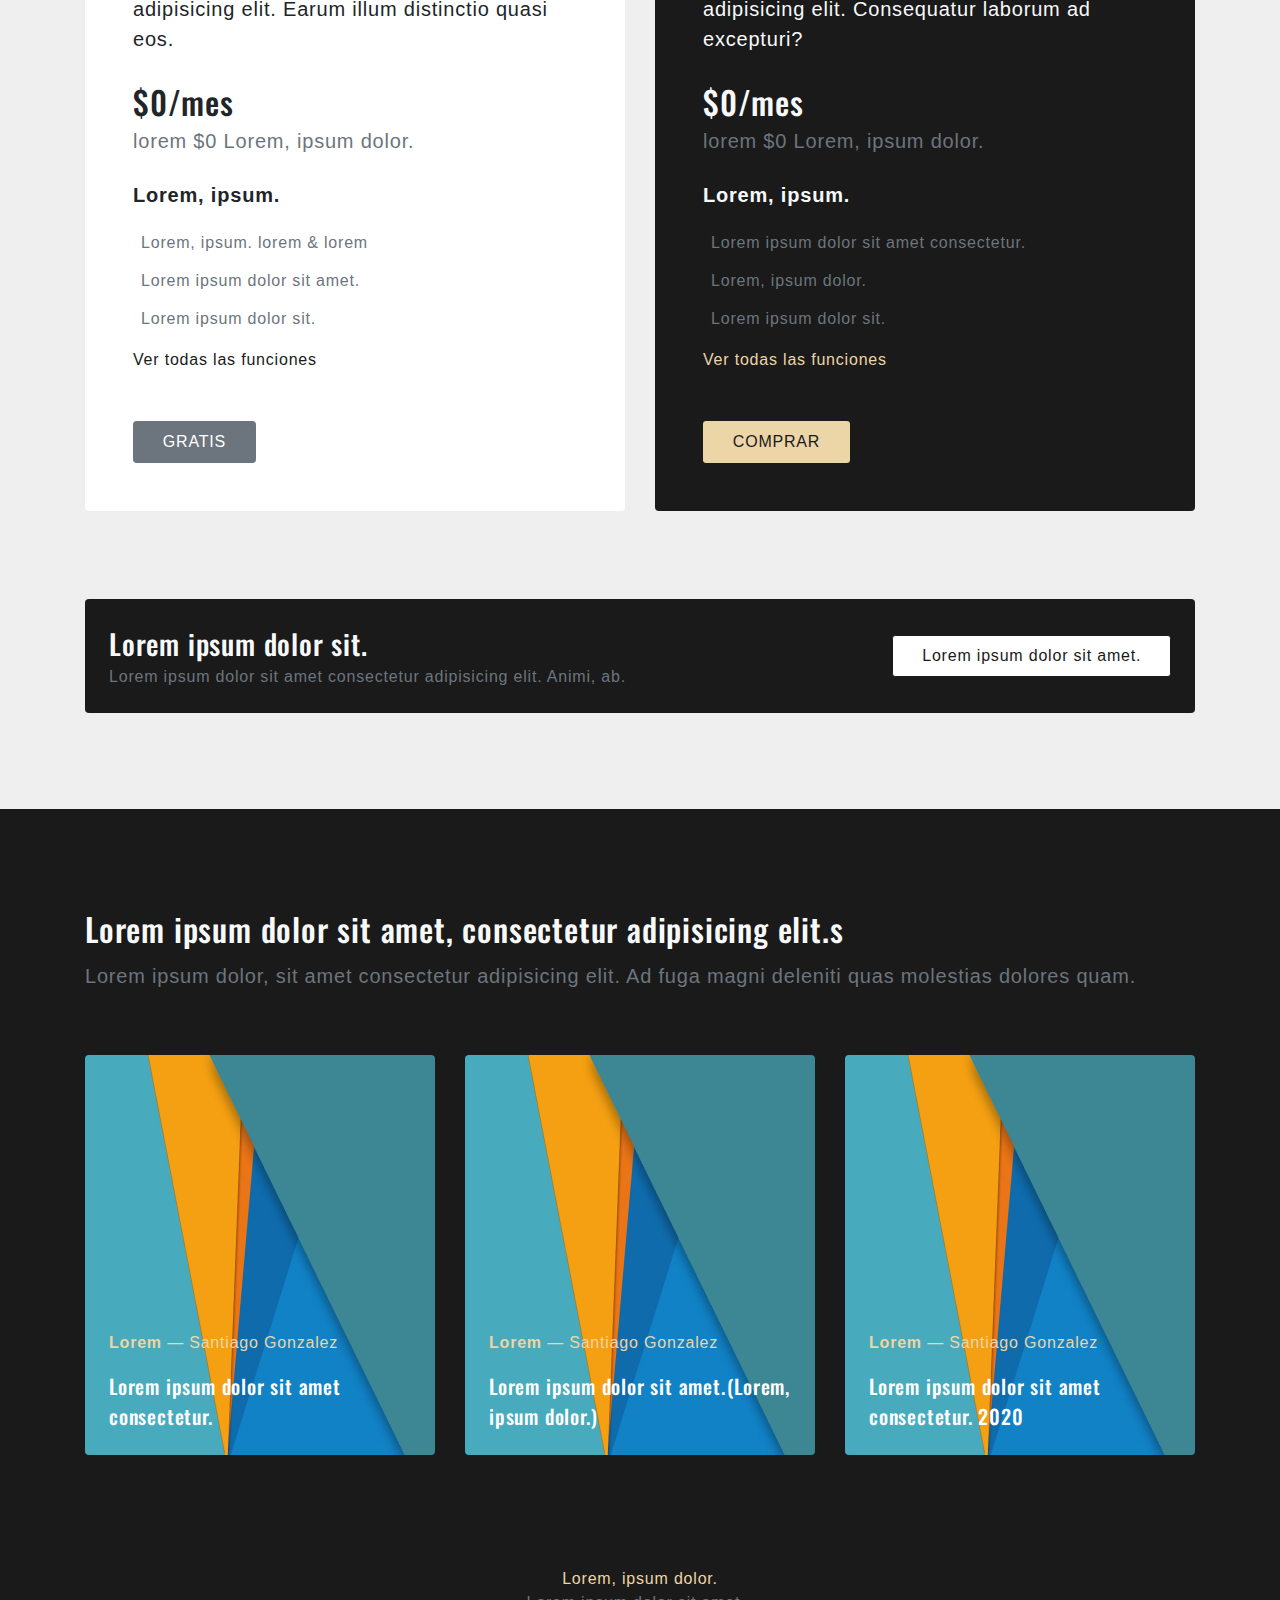
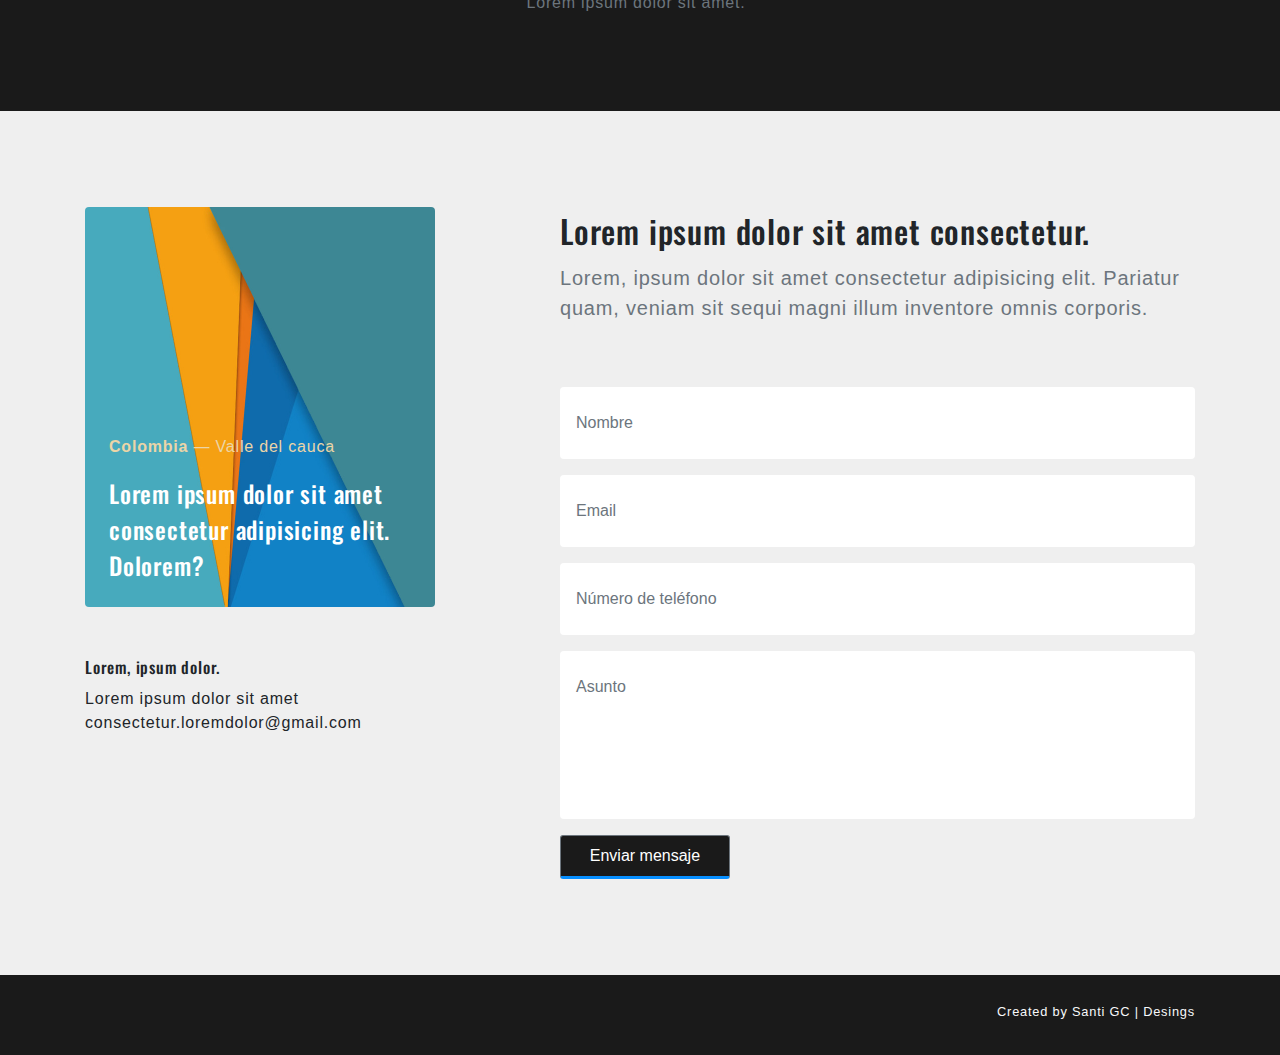
==== commit 7e7fcb35: "Add files via upload" ====
--- a/index.html
+++ b/index.html
@@ -88,7 +88,7 @@
         </div>
     </section>
 
-<hr>
+
     <section>
         <div class="container">
             <div class="row">
--- a/css/all.min.css
+++ b/css/all.min.css
@@ -0,0 +1,5 @@
+/*!
+ * Font Awesome Free 5.13.0 by @fontawesome - https://fontawesome.com
+ * License - https://fontawesome.com/license/free (Icons: CC BY 4.0, Fonts: SIL OFL 1.1, Code: MIT License)
+ */
+.fa,.fab,.fad,.fal,.far,.fas{-moz-osx-font-smoothing:grayscale;-webkit-font-smoothing:antialiased;display:inline-block;font-style:normal;font-variant:normal;text-rendering:auto;line-height:1}.fa-lg{font-size:1.33333em;line-height:.75em;vertical-align:-.0667em}.fa-xs{font-size:.75em}.fa-sm{font-size:.875em}.fa-1x{font-size:1em}.fa-2x{font-size:2em}.fa-3x{font-size:3em}.fa-4x{font-size:4em}.fa-5x{font-size:5em}.fa-6x{font-size:6em}.fa-7x{font-size:7em}.fa-8x{font-size:8em}.fa-9x{font-size:9em}.fa-10x{font-size:10em}.fa-fw{text-align:center;width:1.25em}.fa-ul{list-style-type:none;margin-left:2.5em;padding-left:0}.fa-ul>li{position:relative}.fa-li{left:-2em;position:absolute;text-align:center;width:2em;line-height:inherit}.fa-border{border:.08em solid #eee;border-radius:.1em;padding:.2em .25em .15em}.fa-pull-left{float:left}.fa-pull-right{float:right}.fa.fa-pull-left,.fab.fa-pull-left,.fal.fa-pull-left,.far.fa-pull-left,.fas.fa-pull-left{margin-right:.3em}.fa.fa-pull-right,.fab.fa-pull-right,.fal.fa-pull-right,.far.fa-pull-right,.fas.fa-pull-right{margin-left:.3em}.fa-spin{-webkit-animation:fa-spin 2s linear infinite;animation:fa-spin 2s linear infinite}.fa-pulse{-webkit-animation:fa-spin 1s steps(8) infinite;animation:fa-spin 1s steps(8) infinite}@-webkit-keyframes fa-spin{0%{-webkit-transform:rotate(0deg);transform:rotate(0deg)}to{-webkit-transform:rotate(1turn);transform:rotate(1turn)}}@keyframes fa-spin{0%{-webkit-transform:rotate(0deg);transform:rotate(0deg)}to{-webkit-transform:rotate(1turn);transform:rotate(1turn)}}.fa-rotate-90{-ms-filter:"progid:DXImageTransform.Microsoft.BasicImage(rotation=1)";-webkit-transform:rotate(90deg);transform:rotate(90deg)}.fa-rotate-180{-ms-filter:"progid:DXImageTransform.Microsoft.BasicImage(rotation=2)";-webkit-transform:rotate(180deg);transform:rotate(180deg)}.fa-rotate-270{-ms-filter:"progid:DXImageTransform.Microsoft.BasicImage(rotation=3)";-webkit-transform:rotate(270deg);transform:rotate(270deg)}.fa-flip-horizontal{-ms-filter:"progid:DXImageTransform.Microsoft.BasicImage(rotation=0, mirror=1)";-webkit-transform:scaleX(-1);transform:scaleX(-1)}.fa-flip-vertical{-webkit-transform:scaleY(-1);transform:scaleY(-1)}.fa-flip-both,.fa-flip-horizontal.fa-flip-vertical,.fa-flip-vertical{-ms-filter:"progid:DXImageTransform.Microsoft.BasicImage(rotation=2, mirror=1)"}.fa-flip-both,.fa-flip-horizontal.fa-flip-vertical{-webkit-transform:scale(-1);transform:scale(-1)}:root .fa-flip-both,:root .fa-flip-horizontal,:root .fa-flip-vertical,:root .fa-rotate-90,:root .fa-rotate-180,:root .fa-rotate-270{-webkit-filter:none;filter:none}.fa-stack{display:inline-block;height:2em;line-height:2em;position:relative;vertical-align:middle;width:2.5em}.fa-stack-1x,.fa-stack-2x{left:0;position:absolute;text-align:center;width:100%}.fa-stack-1x{line-height:inherit}.fa-stack-2x{font-size:2em}.fa-inverse{color:#fff}.fa-500px:before{content:"\f26e"}.fa-accessible-icon:before{content:"\f368"}.fa-accusoft:before{content:"\f369"}.fa-acquisitions-incorporated:before{content:"\f6af"}.fa-ad:before{content:"\f641"}.fa-address-book:before{content:"\f2b9"}.fa-address-card:before{content:"\f2bb"}.fa-adjust:before{content:"\f042"}.fa-adn:before{content:"\f170"}.fa-adobe:before{content:"\f778"}.fa-adversal:before{content:"\f36a"}.fa-affiliatetheme:before{content:"\f36b"}.fa-air-freshener:before{content:"\f5d0"}.fa-airbnb:before{content:"\f834"}.fa-algolia:before{content:"\f36c"}.fa-align-center:before{content:"\f037"}.fa-align-justify:before{content:"\f039"}.fa-align-left:before{content:"\f036"}.fa-align-right:before{content:"\f038"}.fa-alipay:before{content:"\f642"}.fa-allergies:before{content:"\f461"}.fa-amazon:before{content:"\f270"}.fa-amazon-pay:before{content:"\f42c"}.fa-ambulance:before{content:"\f0f9"}.fa-american-sign-language-interpreting:before{content:"\f2a3"}.fa-amilia:before{content:"\f36d"}.fa-anchor:before{content:"\f13d"}.fa-android:before{content:"\f17b"}.fa-angellist:before{content:"\f209"}.fa-angle-double-down:before{content:"\f103"}.fa-angle-double-left:before{content:"\f100"}.fa-angle-double-right:before{content:"\f101"}.fa-angle-double-up:before{content:"\f102"}.fa-angle-down:before{content:"\f107"}.fa-angle-left:before{content:"\f104"}.fa-angle-right:before{content:"\f105"}.fa-angle-up:before{content:"\f106"}.fa-angry:before{content:"\f556"}.fa-angrycreative:before{content:"\f36e"}.fa-angular:before{content:"\f420"}.fa-ankh:before{content:"\f644"}.fa-app-store:before{content:"\f36f"}.fa-app-store-ios:before{content:"\f370"}.fa-apper:before{content:"\f371"}.fa-apple:before{content:"\f179"}.fa-apple-alt:before{content:"\f5d1"}.fa-apple-pay:before{content:"\f415"}.fa-archive:before{content:"\f187"}.fa-archway:before{content:"\f557"}.fa-arrow-alt-circle-down:before{content:"\f358"}.fa-arrow-alt-circle-left:before{content:"\f359"}.fa-arrow-alt-circle-right:before{content:"\f35a"}.fa-arrow-alt-circle-up:before{content:"\f35b"}.fa-arrow-circle-down:before{content:"\f0ab"}.fa-arrow-circle-left:before{content:"\f0a8"}.fa-arrow-circle-right:before{content:"\f0a9"}.fa-arrow-circle-up:before{content:"\f0aa"}.fa-arrow-down:before{content:"\f063"}.fa-arrow-left:before{content:"\f060"}.fa-arrow-right:before{content:"\f061"}.fa-arrow-up:before{content:"\f062"}.fa-arrows-alt:before{content:"\f0b2"}.fa-arrows-alt-h:before{content:"\f337"}.fa-arrows-alt-v:before{content:"\f338"}.fa-artstation:before{content:"\f77a"}.fa-assistive-listening-systems:before{content:"\f2a2"}.fa-asterisk:before{content:"\f069"}.fa-asymmetrik:before{content:"\f372"}.fa-at:before{content:"\f1fa"}.fa-atlas:before{content:"\f558"}.fa-atlassian:before{content:"\f77b"}.fa-atom:before{content:"\f5d2"}.fa-audible:before{content:"\f373"}.fa-audio-description:before{content:"\f29e"}.fa-autoprefixer:before{content:"\f41c"}.fa-avianex:before{content:"\f374"}.fa-aviato:before{content:"\f421"}.fa-award:before{content:"\f559"}.fa-aws:before{content:"\f375"}.fa-baby:before{content:"\f77c"}.fa-baby-carriage:before{content:"\f77d"}.fa-backspace:before{content:"\f55a"}.fa-backward:before{content:"\f04a"}.fa-bacon:before{content:"\f7e5"}.fa-bahai:before{content:"\f666"}.fa-balance-scale:before{content:"\f24e"}.fa-balance-scale-left:before{content:"\f515"}.fa-balance-scale-right:before{content:"\f516"}.fa-ban:before{content:"\f05e"}.fa-band-aid:before{content:"\f462"}.fa-bandcamp:before{content:"\f2d5"}.fa-barcode:before{content:"\f02a"}.fa-bars:before{content:"\f0c9"}.fa-baseball-ball:before{content:"\f433"}.fa-basketball-ball:before{content:"\f434"}.fa-bath:before{content:"\f2cd"}.fa-battery-empty:before{content:"\f244"}.fa-battery-full:before{content:"\f240"}.fa-battery-half:before{content:"\f242"}.fa-battery-quarter:before{content:"\f243"}.fa-battery-three-quarters:before{content:"\f241"}.fa-battle-net:before{content:"\f835"}.fa-bed:before{content:"\f236"}.fa-beer:before{content:"\f0fc"}.fa-behance:before{content:"\f1b4"}.fa-behance-square:before{content:"\f1b5"}.fa-bell:before{content:"\f0f3"}.fa-bell-slash:before{content:"\f1f6"}.fa-bezier-curve:before{content:"\f55b"}.fa-bible:before{content:"\f647"}.fa-bicycle:before{content:"\f206"}.fa-biking:before{content:"\f84a"}.fa-bimobject:before{content:"\f378"}.fa-binoculars:before{content:"\f1e5"}.fa-biohazard:before{content:"\f780"}.fa-birthday-cake:before{content:"\f1fd"}.fa-bitbucket:before{content:"\f171"}.fa-bitcoin:before{content:"\f379"}.fa-bity:before{content:"\f37a"}.fa-black-tie:before{content:"\f27e"}.fa-blackberry:before{content:"\f37b"}.fa-blender:before{content:"\f517"}.fa-blender-phone:before{content:"\f6b6"}.fa-blind:before{content:"\f29d"}.fa-blog:before{content:"\f781"}.fa-blogger:before{content:"\f37c"}.fa-blogger-b:before{content:"\f37d"}.fa-bluetooth:before{content:"\f293"}.fa-bluetooth-b:before{content:"\f294"}.fa-bold:before{content:"\f032"}.fa-bolt:before{content:"\f0e7"}.fa-bomb:before{content:"\f1e2"}.fa-bone:before{content:"\f5d7"}.fa-bong:before{content:"\f55c"}.fa-book:before{content:"\f02d"}.fa-book-dead:before{content:"\f6b7"}.fa-book-medical:before{content:"\f7e6"}.fa-book-open:before{content:"\f518"}.fa-book-reader:before{content:"\f5da"}.fa-bookmark:before{content:"\f02e"}.fa-bootstrap:before{content:"\f836"}.fa-border-all:before{content:"\f84c"}.fa-border-none:before{content:"\f850"}.fa-border-style:before{content:"\f853"}.fa-bowling-ball:before{content:"\f436"}.fa-box:before{content:"\f466"}.fa-box-open:before{content:"\f49e"}.fa-box-tissue:before{content:"\f95b"}.fa-boxes:before{content:"\f468"}.fa-braille:before{content:"\f2a1"}.fa-brain:before{content:"\f5dc"}.fa-bread-slice:before{content:"\f7ec"}.fa-briefcase:before{content:"\f0b1"}.fa-briefcase-medical:before{content:"\f469"}.fa-broadcast-tower:before{content:"\f519"}.fa-broom:before{content:"\f51a"}.fa-brush:before{content:"\f55d"}.fa-btc:before{content:"\f15a"}.fa-buffer:before{content:"\f837"}.fa-bug:before{content:"\f188"}.fa-building:before{content:"\f1ad"}.fa-bullhorn:before{content:"\f0a1"}.fa-bullseye:before{content:"\f140"}.fa-burn:before{content:"\f46a"}.fa-buromobelexperte:before{content:"\f37f"}.fa-bus:before{content:"\f207"}.fa-bus-alt:before{content:"\f55e"}.fa-business-time:before{content:"\f64a"}.fa-buy-n-large:before{content:"\f8a6"}.fa-buysellads:before{content:"\f20d"}.fa-calculator:before{content:"\f1ec"}.fa-calendar:before{content:"\f133"}.fa-calendar-alt:before{content:"\f073"}.fa-calendar-check:before{content:"\f274"}.fa-calendar-day:before{content:"\f783"}.fa-calendar-minus:before{content:"\f272"}.fa-calendar-plus:before{content:"\f271"}.fa-calendar-times:before{content:"\f273"}.fa-calendar-week:before{content:"\f784"}.fa-camera:before{content:"\f030"}.fa-camera-retro:before{content:"\f083"}.fa-campground:before{content:"\f6bb"}.fa-canadian-maple-leaf:before{content:"\f785"}.fa-candy-cane:before{content:"\f786"}.fa-cannabis:before{content:"\f55f"}.fa-capsules:before{content:"\f46b"}.fa-car:before{content:"\f1b9"}.fa-car-alt:before{content:"\f5de"}.fa-car-battery:before{content:"\f5df"}.fa-car-crash:before{content:"\f5e1"}.fa-car-side:before{content:"\f5e4"}.fa-caravan:before{content:"\f8ff"}.fa-caret-down:before{content:"\f0d7"}.fa-caret-left:before{content:"\f0d9"}.fa-caret-right:before{content:"\f0da"}.fa-caret-square-down:before{content:"\f150"}.fa-caret-square-left:before{content:"\f191"}.fa-caret-square-right:before{content:"\f152"}.fa-caret-square-up:before{content:"\f151"}.fa-caret-up:before{content:"\f0d8"}.fa-carrot:before{content:"\f787"}.fa-cart-arrow-down:before{content:"\f218"}.fa-cart-plus:before{content:"\f217"}.fa-cash-register:before{content:"\f788"}.fa-cat:before{content:"\f6be"}.fa-cc-amazon-pay:before{content:"\f42d"}.fa-cc-amex:before{content:"\f1f3"}.fa-cc-apple-pay:before{content:"\f416"}.fa-cc-diners-club:before{content:"\f24c"}.fa-cc-discover:before{content:"\f1f2"}.fa-cc-jcb:before{content:"\f24b"}.fa-cc-mastercard:before{content:"\f1f1"}.fa-cc-paypal:before{content:"\f1f4"}.fa-cc-stripe:before{content:"\f1f5"}.fa-cc-visa:before{content:"\f1f0"}.fa-centercode:before{content:"\f380"}.fa-centos:before{content:"\f789"}.fa-certificate:before{content:"\f0a3"}.fa-chair:before{content:"\f6c0"}.fa-chalkboard:before{content:"\f51b"}.fa-chalkboard-teacher:before{content:"\f51c"}.fa-charging-station:before{content:"\f5e7"}.fa-chart-area:before{content:"\f1fe"}.fa-chart-bar:before{content:"\f080"}.fa-chart-line:before{content:"\f201"}.fa-chart-pie:before{content:"\f200"}.fa-check:before{content:"\f00c"}.fa-check-circle:before{content:"\f058"}.fa-check-double:before{content:"\f560"}.fa-check-square:before{content:"\f14a"}.fa-cheese:before{content:"\f7ef"}.fa-chess:before{content:"\f439"}.fa-chess-bishop:before{content:"\f43a"}.fa-chess-board:before{content:"\f43c"}.fa-chess-king:before{content:"\f43f"}.fa-chess-knight:before{content:"\f441"}.fa-chess-pawn:before{content:"\f443"}.fa-chess-queen:before{content:"\f445"}.fa-chess-rook:before{content:"\f447"}.fa-chevron-circle-down:before{content:"\f13a"}.fa-chevron-circle-left:before{content:"\f137"}.fa-chevron-circle-right:before{content:"\f138"}.fa-chevron-circle-up:before{content:"\f139"}.fa-chevron-down:before{content:"\f078"}.fa-chevron-left:before{content:"\f053"}.fa-chevron-right:before{content:"\f054"}.fa-chevron-up:before{content:"\f077"}.fa-child:before{content:"\f1ae"}.fa-chrome:before{content:"\f268"}.fa-chromecast:before{content:"\f838"}.fa-church:before{content:"\f51d"}.fa-circle:before{content:"\f111"}.fa-circle-notch:before{content:"\f1ce"}.fa-city:before{content:"\f64f"}.fa-clinic-medical:before{content:"\f7f2"}.fa-clipboard:before{content:"\f328"}.fa-clipboard-check:before{content:"\f46c"}.fa-clipboard-list:before{content:"\f46d"}.fa-clock:before{content:"\f017"}.fa-clone:before{content:"\f24d"}.fa-closed-captioning:before{content:"\f20a"}.fa-cloud:before{content:"\f0c2"}.fa-cloud-download-alt:before{content:"\f381"}.fa-cloud-meatball:before{content:"\f73b"}.fa-cloud-moon:before{content:"\f6c3"}.fa-cloud-moon-rain:before{content:"\f73c"}.fa-cloud-rain:before{content:"\f73d"}.fa-cloud-showers-heavy:before{content:"\f740"}.fa-cloud-sun:before{content:"\f6c4"}.fa-cloud-sun-rain:before{content:"\f743"}.fa-cloud-upload-alt:before{content:"\f382"}.fa-cloudscale:before{content:"\f383"}.fa-cloudsmith:before{content:"\f384"}.fa-cloudversify:before{content:"\f385"}.fa-cocktail:before{content:"\f561"}.fa-code:before{content:"\f121"}.fa-code-branch:before{content:"\f126"}.fa-codepen:before{content:"\f1cb"}.fa-codiepie:before{content:"\f284"}.fa-coffee:before{content:"\f0f4"}.fa-cog:before{content:"\f013"}.fa-cogs:before{content:"\f085"}.fa-coins:before{content:"\f51e"}.fa-columns:before{content:"\f0db"}.fa-comment:before{content:"\f075"}.fa-comment-alt:before{content:"\f27a"}.fa-comment-dollar:before{content:"\f651"}.fa-comment-dots:before{content:"\f4ad"}.fa-comment-medical:before{content:"\f7f5"}.fa-comment-slash:before{content:"\f4b3"}.fa-comments:before{content:"\f086"}.fa-comments-dollar:before{content:"\f653"}.fa-compact-disc:before{content:"\f51f"}.fa-compass:before{content:"\f14e"}.fa-compress:before{content:"\f066"}.fa-compress-alt:before{content:"\f422"}.fa-compress-arrows-alt:before{content:"\f78c"}.fa-concierge-bell:before{content:"\f562"}.fa-confluence:before{content:"\f78d"}.fa-connectdevelop:before{content:"\f20e"}.fa-contao:before{content:"\f26d"}.fa-cookie:before{content:"\f563"}.fa-cookie-bite:before{content:"\f564"}.fa-copy:before{content:"\f0c5"}.fa-copyright:before{content:"\f1f9"}.fa-cotton-bureau:before{content:"\f89e"}.fa-couch:before{content:"\f4b8"}.fa-cpanel:before{content:"\f388"}.fa-creative-commons:before{content:"\f25e"}.fa-creative-commons-by:before{content:"\f4e7"}.fa-creative-commons-nc:before{content:"\f4e8"}.fa-creative-commons-nc-eu:before{content:"\f4e9"}.fa-creative-commons-nc-jp:before{content:"\f4ea"}.fa-creative-commons-nd:before{content:"\f4eb"}.fa-creative-commons-pd:before{content:"\f4ec"}.fa-creative-commons-pd-alt:before{content:"\f4ed"}.fa-creative-commons-remix:before{content:"\f4ee"}.fa-creative-commons-sa:before{content:"\f4ef"}.fa-creative-commons-sampling:before{content:"\f4f0"}.fa-creative-commons-sampling-plus:before{content:"\f4f1"}.fa-creative-commons-share:before{content:"\f4f2"}.fa-creative-commons-zero:before{content:"\f4f3"}.fa-credit-card:before{content:"\f09d"}.fa-critical-role:before{content:"\f6c9"}.fa-crop:before{content:"\f125"}.fa-crop-alt:before{content:"\f565"}.fa-cross:before{content:"\f654"}.fa-crosshairs:before{content:"\f05b"}.fa-crow:before{content:"\f520"}.fa-crown:before{content:"\f521"}.fa-crutch:before{content:"\f7f7"}.fa-css3:before{content:"\f13c"}.fa-css3-alt:before{content:"\f38b"}.fa-cube:before{content:"\f1b2"}.fa-cubes:before{content:"\f1b3"}.fa-cut:before{content:"\f0c4"}.fa-cuttlefish:before{content:"\f38c"}.fa-d-and-d:before{content:"\f38d"}.fa-d-and-d-beyond:before{content:"\f6ca"}.fa-dailymotion:before{content:"\f952"}.fa-dashcube:before{content:"\f210"}.fa-database:before{content:"\f1c0"}.fa-deaf:before{content:"\f2a4"}.fa-delicious:before{content:"\f1a5"}.fa-democrat:before{content:"\f747"}.fa-deploydog:before{content:"\f38e"}.fa-deskpro:before{content:"\f38f"}.fa-desktop:before{content:"\f108"}.fa-dev:before{content:"\f6cc"}.fa-deviantart:before{content:"\f1bd"}.fa-dharmachakra:before{content:"\f655"}.fa-dhl:before{content:"\f790"}.fa-diagnoses:before{content:"\f470"}.fa-diaspora:before{content:"\f791"}.fa-dice:before{content:"\f522"}.fa-dice-d20:before{content:"\f6cf"}.fa-dice-d6:before{content:"\f6d1"}.fa-dice-five:before{content:"\f523"}.fa-dice-four:before{content:"\f524"}.fa-dice-one:before{content:"\f525"}.fa-dice-six:before{content:"\f526"}.fa-dice-three:before{content:"\f527"}.fa-dice-two:before{content:"\f528"}.fa-digg:before{content:"\f1a6"}.fa-digital-ocean:before{content:"\f391"}.fa-digital-tachograph:before{content:"\f566"}.fa-directions:before{content:"\f5eb"}.fa-discord:before{content:"\f392"}.fa-discourse:before{content:"\f393"}.fa-disease:before{content:"\f7fa"}.fa-divide:before{content:"\f529"}.fa-dizzy:before{content:"\f567"}.fa-dna:before{content:"\f471"}.fa-dochub:before{content:"\f394"}.fa-docker:before{content:"\f395"}.fa-dog:before{content:"\f6d3"}.fa-dollar-sign:before{content:"\f155"}.fa-dolly:before{content:"\f472"}.fa-dolly-flatbed:before{content:"\f474"}.fa-donate:before{content:"\f4b9"}.fa-door-closed:before{content:"\f52a"}.fa-door-open:before{content:"\f52b"}.fa-dot-circle:before{content:"\f192"}.fa-dove:before{content:"\f4ba"}.fa-download:before{content:"\f019"}.fa-draft2digital:before{content:"\f396"}.fa-drafting-compass:before{content:"\f568"}.fa-dragon:before{content:"\f6d5"}.fa-draw-polygon:before{content:"\f5ee"}.fa-dribbble:before{content:"\f17d"}.fa-dribbble-square:before{content:"\f397"}.fa-dropbox:before{content:"\f16b"}.fa-drum:before{content:"\f569"}.fa-drum-steelpan:before{content:"\f56a"}.fa-drumstick-bite:before{content:"\f6d7"}.fa-drupal:before{content:"\f1a9"}.fa-dumbbell:before{content:"\f44b"}.fa-dumpster:before{content:"\f793"}.fa-dumpster-fire:before{content:"\f794"}.fa-dungeon:before{content:"\f6d9"}.fa-dyalog:before{content:"\f399"}.fa-earlybirds:before{content:"\f39a"}.fa-ebay:before{content:"\f4f4"}.fa-edge:before{content:"\f282"}.fa-edit:before{content:"\f044"}.fa-egg:before{content:"\f7fb"}.fa-eject:before{content:"\f052"}.fa-elementor:before{content:"\f430"}.fa-ellipsis-h:before{content:"\f141"}.fa-ellipsis-v:before{content:"\f142"}.fa-ello:before{content:"\f5f1"}.fa-ember:before{content:"\f423"}.fa-empire:before{content:"\f1d1"}.fa-envelope:before{content:"\f0e0"}.fa-envelope-open:before{content:"\f2b6"}.fa-envelope-open-text:before{content:"\f658"}.fa-envelope-square:before{content:"\f199"}.fa-envira:before{content:"\f299"}.fa-equals:before{content:"\f52c"}.fa-eraser:before{content:"\f12d"}.fa-erlang:before{content:"\f39d"}.fa-ethereum:before{content:"\f42e"}.fa-ethernet:before{content:"\f796"}.fa-etsy:before{content:"\f2d7"}.fa-euro-sign:before{content:"\f153"}.fa-evernote:before{content:"\f839"}.fa-exchange-alt:before{content:"\f362"}.fa-exclamation:before{content:"\f12a"}.fa-exclamation-circle:before{content:"\f06a"}.fa-exclamation-triangle:before{content:"\f071"}.fa-expand:before{content:"\f065"}.fa-expand-alt:before{content:"\f424"}.fa-expand-arrows-alt:before{content:"\f31e"}.fa-expeditedssl:before{content:"\f23e"}.fa-external-link-alt:before{content:"\f35d"}.fa-external-link-square-alt:before{content:"\f360"}.fa-eye:before{content:"\f06e"}.fa-eye-dropper:before{content:"\f1fb"}.fa-eye-slash:before{content:"\f070"}.fa-facebook:before{content:"\f09a"}.fa-facebook-f:before{content:"\f39e"}.fa-facebook-messenger:before{content:"\f39f"}.fa-facebook-square:before{content:"\f082"}.fa-fan:before{content:"\f863"}.fa-fantasy-flight-games:before{content:"\f6dc"}.fa-fast-backward:before{content:"\f049"}.fa-fast-forward:before{content:"\f050"}.fa-faucet:before{content:"\f905"}.fa-fax:before{content:"\f1ac"}.fa-feather:before{content:"\f52d"}.fa-feather-alt:before{content:"\f56b"}.fa-fedex:before{content:"\f797"}.fa-fedora:before{content:"\f798"}.fa-female:before{content:"\f182"}.fa-fighter-jet:before{content:"\f0fb"}.fa-figma:before{content:"\f799"}.fa-file:before{content:"\f15b"}.fa-file-alt:before{content:"\f15c"}.fa-file-archive:before{content:"\f1c6"}.fa-file-audio:before{content:"\f1c7"}.fa-file-code:before{content:"\f1c9"}.fa-file-contract:before{content:"\f56c"}.fa-file-csv:before{content:"\f6dd"}.fa-file-download:before{content:"\f56d"}.fa-file-excel:before{content:"\f1c3"}.fa-file-export:before{content:"\f56e"}.fa-file-image:before{content:"\f1c5"}.fa-file-import:before{content:"\f56f"}.fa-file-invoice:before{content:"\f570"}.fa-file-invoice-dollar:before{content:"\f571"}.fa-file-medical:before{content:"\f477"}.fa-file-medical-alt:before{content:"\f478"}.fa-file-pdf:before{content:"\f1c1"}.fa-file-powerpoint:before{content:"\f1c4"}.fa-file-prescription:before{content:"\f572"}.fa-file-signature:before{content:"\f573"}.fa-file-upload:before{content:"\f574"}.fa-file-video:before{content:"\f1c8"}.fa-file-word:before{content:"\f1c2"}.fa-fill:before{content:"\f575"}.fa-fill-drip:before{content:"\f576"}.fa-film:before{content:"\f008"}.fa-filter:before{content:"\f0b0"}.fa-fingerprint:before{content:"\f577"}.fa-fire:before{content:"\f06d"}.fa-fire-alt:before{content:"\f7e4"}.fa-fire-extinguisher:before{content:"\f134"}.fa-firefox:before{content:"\f269"}.fa-firefox-browser:before{content:"\f907"}.fa-first-aid:before{content:"\f479"}.fa-first-order:before{content:"\f2b0"}.fa-first-order-alt:before{content:"\f50a"}.fa-firstdraft:before{content:"\f3a1"}.fa-fish:before{content:"\f578"}.fa-fist-raised:before{content:"\f6de"}.fa-flag:before{content:"\f024"}.fa-flag-checkered:before{content:"\f11e"}.fa-flag-usa:before{content:"\f74d"}.fa-flask:before{content:"\f0c3"}.fa-flickr:before{content:"\f16e"}.fa-flipboard:before{content:"\f44d"}.fa-flushed:before{content:"\f579"}.fa-fly:before{content:"\f417"}.fa-folder:before{content:"\f07b"}.fa-folder-minus:before{content:"\f65d"}.fa-folder-open:before{content:"\f07c"}.fa-folder-plus:before{content:"\f65e"}.fa-font:before{content:"\f031"}.fa-font-awesome:before{content:"\f2b4"}.fa-font-awesome-alt:before{content:"\f35c"}.fa-font-awesome-flag:before{content:"\f425"}.fa-font-awesome-logo-full:before{content:"\f4e6"}.fa-fonticons:before{content:"\f280"}.fa-fonticons-fi:before{content:"\f3a2"}.fa-football-ball:before{content:"\f44e"}.fa-fort-awesome:before{content:"\f286"}.fa-fort-awesome-alt:before{content:"\f3a3"}.fa-forumbee:before{content:"\f211"}.fa-forward:before{content:"\f04e"}.fa-foursquare:before{content:"\f180"}.fa-free-code-camp:before{content:"\f2c5"}.fa-freebsd:before{content:"\f3a4"}.fa-frog:before{content:"\f52e"}.fa-frown:before{content:"\f119"}.fa-frown-open:before{content:"\f57a"}.fa-fulcrum:before{content:"\f50b"}.fa-funnel-dollar:before{content:"\f662"}.fa-futbol:before{content:"\f1e3"}.fa-galactic-republic:before{content:"\f50c"}.fa-galactic-senate:before{content:"\f50d"}.fa-gamepad:before{content:"\f11b"}.fa-gas-pump:before{content:"\f52f"}.fa-gavel:before{content:"\f0e3"}.fa-gem:before{content:"\f3a5"}.fa-genderless:before{content:"\f22d"}.fa-get-pocket:before{content:"\f265"}.fa-gg:before{content:"\f260"}.fa-gg-circle:before{content:"\f261"}.fa-ghost:before{content:"\f6e2"}.fa-gift:before{content:"\f06b"}.fa-gifts:before{content:"\f79c"}.fa-git:before{content:"\f1d3"}.fa-git-alt:before{content:"\f841"}.fa-git-square:before{content:"\f1d2"}.fa-github:before{content:"\f09b"}.fa-github-alt:before{content:"\f113"}.fa-github-square:before{content:"\f092"}.fa-gitkraken:before{content:"\f3a6"}.fa-gitlab:before{content:"\f296"}.fa-gitter:before{content:"\f426"}.fa-glass-cheers:before{content:"\f79f"}.fa-glass-martini:before{content:"\f000"}.fa-glass-martini-alt:before{content:"\f57b"}.fa-glass-whiskey:before{content:"\f7a0"}.fa-glasses:before{content:"\f530"}.fa-glide:before{content:"\f2a5"}.fa-glide-g:before{content:"\f2a6"}.fa-globe:before{content:"\f0ac"}.fa-globe-africa:before{content:"\f57c"}.fa-globe-americas:before{content:"\f57d"}.fa-globe-asia:before{content:"\f57e"}.fa-globe-europe:before{content:"\f7a2"}.fa-gofore:before{content:"\f3a7"}.fa-golf-ball:before{content:"\f450"}.fa-goodreads:before{content:"\f3a8"}.fa-goodreads-g:before{content:"\f3a9"}.fa-google:before{content:"\f1a0"}.fa-google-drive:before{content:"\f3aa"}.fa-google-play:before{content:"\f3ab"}.fa-google-plus:before{content:"\f2b3"}.fa-google-plus-g:before{content:"\f0d5"}.fa-google-plus-square:before{content:"\f0d4"}.fa-google-wallet:before{content:"\f1ee"}.fa-gopuram:before{content:"\f664"}.fa-graduation-cap:before{content:"\f19d"}.fa-gratipay:before{content:"\f184"}.fa-grav:before{content:"\f2d6"}.fa-greater-than:before{content:"\f531"}.fa-greater-than-equal:before{content:"\f532"}.fa-grimace:before{content:"\f57f"}.fa-grin:before{content:"\f580"}.fa-grin-alt:before{content:"\f581"}.fa-grin-beam:before{content:"\f582"}.fa-grin-beam-sweat:before{content:"\f583"}.fa-grin-hearts:before{content:"\f584"}.fa-grin-squint:before{content:"\f585"}.fa-grin-squint-tears:before{content:"\f586"}.fa-grin-stars:before{content:"\f587"}.fa-grin-tears:before{content:"\f588"}.fa-grin-tongue:before{content:"\f589"}.fa-grin-tongue-squint:before{content:"\f58a"}.fa-grin-tongue-wink:before{content:"\f58b"}.fa-grin-wink:before{content:"\f58c"}.fa-grip-horizontal:before{content:"\f58d"}.fa-grip-lines:before{content:"\f7a4"}.fa-grip-lines-vertical:before{content:"\f7a5"}.fa-grip-vertical:before{content:"\f58e"}.fa-gripfire:before{content:"\f3ac"}.fa-grunt:before{content:"\f3ad"}.fa-guitar:before{content:"\f7a6"}.fa-gulp:before{content:"\f3ae"}.fa-h-square:before{content:"\f0fd"}.fa-hacker-news:before{content:"\f1d4"}.fa-hacker-news-square:before{content:"\f3af"}.fa-hackerrank:before{content:"\f5f7"}.fa-hamburger:before{content:"\f805"}.fa-hammer:before{content:"\f6e3"}.fa-hamsa:before{content:"\f665"}.fa-hand-holding:before{content:"\f4bd"}.fa-hand-holding-heart:before{content:"\f4be"}.fa-hand-holding-medical:before{content:"\f95c"}.fa-hand-holding-usd:before{content:"\f4c0"}.fa-hand-holding-water:before{content:"\f4c1"}.fa-hand-lizard:before{content:"\f258"}.fa-hand-middle-finger:before{content:"\f806"}.fa-hand-paper:before{content:"\f256"}.fa-hand-peace:before{content:"\f25b"}.fa-hand-point-down:before{content:"\f0a7"}.fa-hand-point-left:before{content:"\f0a5"}.fa-hand-point-right:before{content:"\f0a4"}.fa-hand-point-up:before{content:"\f0a6"}.fa-hand-pointer:before{content:"\f25a"}.fa-hand-rock:before{content:"\f255"}.fa-hand-scissors:before{content:"\f257"}.fa-hand-sparkles:before{content:"\f95d"}.fa-hand-spock:before{content:"\f259"}.fa-hands:before{content:"\f4c2"}.fa-hands-helping:before{content:"\f4c4"}.fa-hands-wash:before{content:"\f95e"}.fa-handshake:before{content:"\f2b5"}.fa-handshake-alt-slash:before{content:"\f95f"}.fa-handshake-slash:before{content:"\f960"}.fa-hanukiah:before{content:"\f6e6"}.fa-hard-hat:before{content:"\f807"}.fa-hashtag:before{content:"\f292"}.fa-hat-cowboy:before{content:"\f8c0"}.fa-hat-cowboy-side:before{content:"\f8c1"}.fa-hat-wizard:before{content:"\f6e8"}.fa-hdd:before{content:"\f0a0"}.fa-head-side-cough:before{content:"\f961"}.fa-head-side-cough-slash:before{content:"\f962"}.fa-head-side-mask:before{content:"\f963"}.fa-head-side-virus:before{content:"\f964"}.fa-heading:before{content:"\f1dc"}.fa-headphones:before{content:"\f025"}.fa-headphones-alt:before{content:"\f58f"}.fa-headset:before{content:"\f590"}.fa-heart:before{content:"\f004"}.fa-heart-broken:before{content:"\f7a9"}.fa-heartbeat:before{content:"\f21e"}.fa-helicopter:before{content:"\f533"}.fa-highlighter:before{content:"\f591"}.fa-hiking:before{content:"\f6ec"}.fa-hippo:before{content:"\f6ed"}.fa-hips:before{content:"\f452"}.fa-hire-a-helper:before{content:"\f3b0"}.fa-history:before{content:"\f1da"}.fa-hockey-puck:before{content:"\f453"}.fa-holly-berry:before{content:"\f7aa"}.fa-home:before{content:"\f015"}.fa-hooli:before{content:"\f427"}.fa-hornbill:before{content:"\f592"}.fa-horse:before{content:"\f6f0"}.fa-horse-head:before{content:"\f7ab"}.fa-hospital:before{content:"\f0f8"}.fa-hospital-alt:before{content:"\f47d"}.fa-hospital-symbol:before{content:"\f47e"}.fa-hospital-user:before{content:"\f80d"}.fa-hot-tub:before{content:"\f593"}.fa-hotdog:before{content:"\f80f"}.fa-hotel:before{content:"\f594"}.fa-hotjar:before{content:"\f3b1"}.fa-hourglass:before{content:"\f254"}.fa-hourglass-end:before{content:"\f253"}.fa-hourglass-half:before{content:"\f252"}.fa-hourglass-start:before{content:"\f251"}.fa-house-damage:before{content:"\f6f1"}.fa-house-user:before{content:"\f965"}.fa-houzz:before{content:"\f27c"}.fa-hryvnia:before{content:"\f6f2"}.fa-html5:before{content:"\f13b"}.fa-hubspot:before{content:"\f3b2"}.fa-i-cursor:before{content:"\f246"}.fa-ice-cream:before{content:"\f810"}.fa-icicles:before{content:"\f7ad"}.fa-icons:before{content:"\f86d"}.fa-id-badge:before{content:"\f2c1"}.fa-id-card:before{content:"\f2c2"}.fa-id-card-alt:before{content:"\f47f"}.fa-ideal:before{content:"\f913"}.fa-igloo:before{content:"\f7ae"}.fa-image:before{content:"\f03e"}.fa-images:before{content:"\f302"}.fa-imdb:before{content:"\f2d8"}.fa-inbox:before{content:"\f01c"}.fa-indent:before{content:"\f03c"}.fa-industry:before{content:"\f275"}.fa-infinity:before{content:"\f534"}.fa-info:before{content:"\f129"}.fa-info-circle:before{content:"\f05a"}.fa-instagram:before{content:"\f16d"}.fa-instagram-square:before{content:"\f955"}.fa-intercom:before{content:"\f7af"}.fa-internet-explorer:before{content:"\f26b"}.fa-invision:before{content:"\f7b0"}.fa-ioxhost:before{content:"\f208"}.fa-italic:before{content:"\f033"}.fa-itch-io:before{content:"\f83a"}.fa-itunes:before{content:"\f3b4"}.fa-itunes-note:before{content:"\f3b5"}.fa-java:before{content:"\f4e4"}.fa-jedi:before{content:"\f669"}.fa-jedi-order:before{content:"\f50e"}.fa-jenkins:before{content:"\f3b6"}.fa-jira:before{content:"\f7b1"}.fa-joget:before{content:"\f3b7"}.fa-joint:before{content:"\f595"}.fa-joomla:before{content:"\f1aa"}.fa-journal-whills:before{content:"\f66a"}.fa-js:before{content:"\f3b8"}.fa-js-square:before{content:"\f3b9"}.fa-jsfiddle:before{content:"\f1cc"}.fa-kaaba:before{content:"\f66b"}.fa-kaggle:before{content:"\f5fa"}.fa-key:before{content:"\f084"}.fa-keybase:before{content:"\f4f5"}.fa-keyboard:before{content:"\f11c"}.fa-keycdn:before{content:"\f3ba"}.fa-khanda:before{content:"\f66d"}.fa-kickstarter:before{content:"\f3bb"}.fa-kickstarter-k:before{content:"\f3bc"}.fa-kiss:before{content:"\f596"}.fa-kiss-beam:before{content:"\f597"}.fa-kiss-wink-heart:before{content:"\f598"}.fa-kiwi-bird:before{content:"\f535"}.fa-korvue:before{content:"\f42f"}.fa-landmark:before{content:"\f66f"}.fa-language:before{content:"\f1ab"}.fa-laptop:before{content:"\f109"}.fa-laptop-code:before{content:"\f5fc"}.fa-laptop-house:before{content:"\f966"}.fa-laptop-medical:before{content:"\f812"}.fa-laravel:before{content:"\f3bd"}.fa-lastfm:before{content:"\f202"}.fa-lastfm-square:before{content:"\f203"}.fa-laugh:before{content:"\f599"}.fa-laugh-beam:before{content:"\f59a"}.fa-laugh-squint:before{content:"\f59b"}.fa-laugh-wink:before{content:"\f59c"}.fa-layer-group:before{content:"\f5fd"}.fa-leaf:before{content:"\f06c"}.fa-leanpub:before{content:"\f212"}.fa-lemon:before{content:"\f094"}.fa-less:before{content:"\f41d"}.fa-less-than:before{content:"\f536"}.fa-less-than-equal:before{content:"\f537"}.fa-level-down-alt:before{content:"\f3be"}.fa-level-up-alt:before{content:"\f3bf"}.fa-life-ring:before{content:"\f1cd"}.fa-lightbulb:before{content:"\f0eb"}.fa-line:before{content:"\f3c0"}.fa-link:before{content:"\f0c1"}.fa-linkedin:before{content:"\f08c"}.fa-linkedin-in:before{content:"\f0e1"}.fa-linode:before{content:"\f2b8"}.fa-linux:before{content:"\f17c"}.fa-lira-sign:before{content:"\f195"}.fa-list:before{content:"\f03a"}.fa-list-alt:before{content:"\f022"}.fa-list-ol:before{content:"\f0cb"}.fa-list-ul:before{content:"\f0ca"}.fa-location-arrow:before{content:"\f124"}.fa-lock:before{content:"\f023"}.fa-lock-open:before{content:"\f3c1"}.fa-long-arrow-alt-down:before{content:"\f309"}.fa-long-arrow-alt-left:before{content:"\f30a"}.fa-long-arrow-alt-right:before{content:"\f30b"}.fa-long-arrow-alt-up:before{content:"\f30c"}.fa-low-vision:before{content:"\f2a8"}.fa-luggage-cart:before{content:"\f59d"}.fa-lungs:before{content:"\f604"}.fa-lungs-virus:before{content:"\f967"}.fa-lyft:before{content:"\f3c3"}.fa-magento:before{content:"\f3c4"}.fa-magic:before{content:"\f0d0"}.fa-magnet:before{content:"\f076"}.fa-mail-bulk:before{content:"\f674"}.fa-mailchimp:before{content:"\f59e"}.fa-male:before{content:"\f183"}.fa-mandalorian:before{content:"\f50f"}.fa-map:before{content:"\f279"}.fa-map-marked:before{content:"\f59f"}.fa-map-marked-alt:before{content:"\f5a0"}.fa-map-marker:before{content:"\f041"}.fa-map-marker-alt:before{content:"\f3c5"}.fa-map-pin:before{content:"\f276"}.fa-map-signs:before{content:"\f277"}.fa-markdown:before{content:"\f60f"}.fa-marker:before{content:"\f5a1"}.fa-mars:before{content:"\f222"}.fa-mars-double:before{content:"\f227"}.fa-mars-stroke:before{content:"\f229"}.fa-mars-stroke-h:before{content:"\f22b"}.fa-mars-stroke-v:before{content:"\f22a"}.fa-mask:before{content:"\f6fa"}.fa-mastodon:before{content:"\f4f6"}.fa-maxcdn:before{content:"\f136"}.fa-mdb:before{content:"\f8ca"}.fa-medal:before{content:"\f5a2"}.fa-medapps:before{content:"\f3c6"}.fa-medium:before{content:"\f23a"}.fa-medium-m:before{content:"\f3c7"}.fa-medkit:before{content:"\f0fa"}.fa-medrt:before{content:"\f3c8"}.fa-meetup:before{content:"\f2e0"}.fa-megaport:before{content:"\f5a3"}.fa-meh:before{content:"\f11a"}.fa-meh-blank:before{content:"\f5a4"}.fa-meh-rolling-eyes:before{content:"\f5a5"}.fa-memory:before{content:"\f538"}.fa-mendeley:before{content:"\f7b3"}.fa-menorah:before{content:"\f676"}.fa-mercury:before{content:"\f223"}.fa-meteor:before{content:"\f753"}.fa-microblog:before{content:"\f91a"}.fa-microchip:before{content:"\f2db"}.fa-microphone:before{content:"\f130"}.fa-microphone-alt:before{content:"\f3c9"}.fa-microphone-alt-slash:before{content:"\f539"}.fa-microphone-slash:before{content:"\f131"}.fa-microscope:before{content:"\f610"}.fa-microsoft:before{content:"\f3ca"}.fa-minus:before{content:"\f068"}.fa-minus-circle:before{content:"\f056"}.fa-minus-square:before{content:"\f146"}.fa-mitten:before{content:"\f7b5"}.fa-mix:before{content:"\f3cb"}.fa-mixcloud:before{content:"\f289"}.fa-mixer:before{content:"\f956"}.fa-mizuni:before{content:"\f3cc"}.fa-mobile:before{content:"\f10b"}.fa-mobile-alt:before{content:"\f3cd"}.fa-modx:before{content:"\f285"}.fa-monero:before{content:"\f3d0"}.fa-money-bill:before{content:"\f0d6"}.fa-money-bill-alt:before{content:"\f3d1"}.fa-money-bill-wave:before{content:"\f53a"}.fa-money-bill-wave-alt:before{content:"\f53b"}.fa-money-check:before{content:"\f53c"}.fa-money-check-alt:before{content:"\f53d"}.fa-monument:before{content:"\f5a6"}.fa-moon:before{content:"\f186"}.fa-mortar-pestle:before{content:"\f5a7"}.fa-mosque:before{content:"\f678"}.fa-motorcycle:before{content:"\f21c"}.fa-mountain:before{content:"\f6fc"}.fa-mouse:before{content:"\f8cc"}.fa-mouse-pointer:before{content:"\f245"}.fa-mug-hot:before{content:"\f7b6"}.fa-music:before{content:"\f001"}.fa-napster:before{content:"\f3d2"}.fa-neos:before{content:"\f612"}.fa-network-wired:before{content:"\f6ff"}.fa-neuter:before{content:"\f22c"}.fa-newspaper:before{content:"\f1ea"}.fa-nimblr:before{content:"\f5a8"}.fa-node:before{content:"\f419"}.fa-node-js:before{content:"\f3d3"}.fa-not-equal:before{content:"\f53e"}.fa-notes-medical:before{content:"\f481"}.fa-npm:before{content:"\f3d4"}.fa-ns8:before{content:"\f3d5"}.fa-nutritionix:before{content:"\f3d6"}.fa-object-group:before{content:"\f247"}.fa-object-ungroup:before{content:"\f248"}.fa-odnoklassniki:before{content:"\f263"}.fa-odnoklassniki-square:before{content:"\f264"}.fa-oil-can:before{content:"\f613"}.fa-old-republic:before{content:"\f510"}.fa-om:before{content:"\f679"}.fa-opencart:before{content:"\f23d"}.fa-openid:before{content:"\f19b"}.fa-opera:before{content:"\f26a"}.fa-optin-monster:before{content:"\f23c"}.fa-orcid:before{content:"\f8d2"}.fa-osi:before{content:"\f41a"}.fa-otter:before{content:"\f700"}.fa-outdent:before{content:"\f03b"}.fa-page4:before{content:"\f3d7"}.fa-pagelines:before{content:"\f18c"}.fa-pager:before{content:"\f815"}.fa-paint-brush:before{content:"\f1fc"}.fa-paint-roller:before{content:"\f5aa"}.fa-palette:before{content:"\f53f"}.fa-palfed:before{content:"\f3d8"}.fa-pallet:before{content:"\f482"}.fa-paper-plane:before{content:"\f1d8"}.fa-paperclip:before{content:"\f0c6"}.fa-parachute-box:before{content:"\f4cd"}.fa-paragraph:before{content:"\f1dd"}.fa-parking:before{content:"\f540"}.fa-passport:before{content:"\f5ab"}.fa-pastafarianism:before{content:"\f67b"}.fa-paste:before{content:"\f0ea"}.fa-patreon:before{content:"\f3d9"}.fa-pause:before{content:"\f04c"}.fa-pause-circle:before{content:"\f28b"}.fa-paw:before{content:"\f1b0"}.fa-paypal:before{content:"\f1ed"}.fa-peace:before{content:"\f67c"}.fa-pen:before{content:"\f304"}.fa-pen-alt:before{content:"\f305"}.fa-pen-fancy:before{content:"\f5ac"}.fa-pen-nib:before{content:"\f5ad"}.fa-pen-square:before{content:"\f14b"}.fa-pencil-alt:before{content:"\f303"}.fa-pencil-ruler:before{content:"\f5ae"}.fa-penny-arcade:before{content:"\f704"}.fa-people-arrows:before{content:"\f968"}.fa-people-carry:before{content:"\f4ce"}.fa-pepper-hot:before{content:"\f816"}.fa-percent:before{content:"\f295"}.fa-percentage:before{content:"\f541"}.fa-periscope:before{content:"\f3da"}.fa-person-booth:before{content:"\f756"}.fa-phabricator:before{content:"\f3db"}.fa-phoenix-framework:before{content:"\f3dc"}.fa-phoenix-squadron:before{content:"\f511"}.fa-phone:before{content:"\f095"}.fa-phone-alt:before{content:"\f879"}.fa-phone-slash:before{content:"\f3dd"}.fa-phone-square:before{content:"\f098"}.fa-phone-square-alt:before{content:"\f87b"}.fa-phone-volume:before{content:"\f2a0"}.fa-photo-video:before{content:"\f87c"}.fa-php:before{content:"\f457"}.fa-pied-piper:before{content:"\f2ae"}.fa-pied-piper-alt:before{content:"\f1a8"}.fa-pied-piper-hat:before{content:"\f4e5"}.fa-pied-piper-pp:before{content:"\f1a7"}.fa-pied-piper-square:before{content:"\f91e"}.fa-piggy-bank:before{content:"\f4d3"}.fa-pills:before{content:"\f484"}.fa-pinterest:before{content:"\f0d2"}.fa-pinterest-p:before{content:"\f231"}.fa-pinterest-square:before{content:"\f0d3"}.fa-pizza-slice:before{content:"\f818"}.fa-place-of-worship:before{content:"\f67f"}.fa-plane:before{content:"\f072"}.fa-plane-arrival:before{content:"\f5af"}.fa-plane-departure:before{content:"\f5b0"}.fa-plane-slash:before{content:"\f969"}.fa-play:before{content:"\f04b"}.fa-play-circle:before{content:"\f144"}.fa-playstation:before{content:"\f3df"}.fa-plug:before{content:"\f1e6"}.fa-plus:before{content:"\f067"}.fa-plus-circle:before{content:"\f055"}.fa-plus-square:before{content:"\f0fe"}.fa-podcast:before{content:"\f2ce"}.fa-poll:before{content:"\f681"}.fa-poll-h:before{content:"\f682"}.fa-poo:before{content:"\f2fe"}.fa-poo-storm:before{content:"\f75a"}.fa-poop:before{content:"\f619"}.fa-portrait:before{content:"\f3e0"}.fa-pound-sign:before{content:"\f154"}.fa-power-off:before{content:"\f011"}.fa-pray:before{content:"\f683"}.fa-praying-hands:before{content:"\f684"}.fa-prescription:before{content:"\f5b1"}.fa-prescription-bottle:before{content:"\f485"}.fa-prescription-bottle-alt:before{content:"\f486"}.fa-print:before{content:"\f02f"}.fa-procedures:before{content:"\f487"}.fa-product-hunt:before{content:"\f288"}.fa-project-diagram:before{content:"\f542"}.fa-pump-medical:before{content:"\f96a"}.fa-pump-soap:before{content:"\f96b"}.fa-pushed:before{content:"\f3e1"}.fa-puzzle-piece:before{content:"\f12e"}.fa-python:before{content:"\f3e2"}.fa-qq:before{content:"\f1d6"}.fa-qrcode:before{content:"\f029"}.fa-question:before{content:"\f128"}.fa-question-circle:before{content:"\f059"}.fa-quidditch:before{content:"\f458"}.fa-quinscape:before{content:"\f459"}.fa-quora:before{content:"\f2c4"}.fa-quote-left:before{content:"\f10d"}.fa-quote-right:before{content:"\f10e"}.fa-quran:before{content:"\f687"}.fa-r-project:before{content:"\f4f7"}.fa-radiation:before{content:"\f7b9"}.fa-radiation-alt:before{content:"\f7ba"}.fa-rainbow:before{content:"\f75b"}.fa-random:before{content:"\f074"}.fa-raspberry-pi:before{content:"\f7bb"}.fa-ravelry:before{content:"\f2d9"}.fa-react:before{content:"\f41b"}.fa-reacteurope:before{content:"\f75d"}.fa-readme:before{content:"\f4d5"}.fa-rebel:before{content:"\f1d0"}.fa-receipt:before{content:"\f543"}.fa-record-vinyl:before{content:"\f8d9"}.fa-recycle:before{content:"\f1b8"}.fa-red-river:before{content:"\f3e3"}.fa-reddit:before{content:"\f1a1"}.fa-reddit-alien:before{content:"\f281"}.fa-reddit-square:before{content:"\f1a2"}.fa-redhat:before{content:"\f7bc"}.fa-redo:before{content:"\f01e"}.fa-redo-alt:before{content:"\f2f9"}.fa-registered:before{content:"\f25d"}.fa-remove-format:before{content:"\f87d"}.fa-renren:before{content:"\f18b"}.fa-reply:before{content:"\f3e5"}.fa-reply-all:before{content:"\f122"}.fa-replyd:before{content:"\f3e6"}.fa-republican:before{content:"\f75e"}.fa-researchgate:before{content:"\f4f8"}.fa-resolving:before{content:"\f3e7"}.fa-restroom:before{content:"\f7bd"}.fa-retweet:before{content:"\f079"}.fa-rev:before{content:"\f5b2"}.fa-ribbon:before{content:"\f4d6"}.fa-ring:before{content:"\f70b"}.fa-road:before{content:"\f018"}.fa-robot:before{content:"\f544"}.fa-rocket:before{content:"\f135"}.fa-rocketchat:before{content:"\f3e8"}.fa-rockrms:before{content:"\f3e9"}.fa-route:before{content:"\f4d7"}.fa-rss:before{content:"\f09e"}.fa-rss-square:before{content:"\f143"}.fa-ruble-sign:before{content:"\f158"}.fa-ruler:before{content:"\f545"}.fa-ruler-combined:before{content:"\f546"}.fa-ruler-horizontal:before{content:"\f547"}.fa-ruler-vertical:before{content:"\f548"}.fa-running:before{content:"\f70c"}.fa-rupee-sign:before{content:"\f156"}.fa-sad-cry:before{content:"\f5b3"}.fa-sad-tear:before{content:"\f5b4"}.fa-safari:before{content:"\f267"}.fa-salesforce:before{content:"\f83b"}.fa-sass:before{content:"\f41e"}.fa-satellite:before{content:"\f7bf"}.fa-satellite-dish:before{content:"\f7c0"}.fa-save:before{content:"\f0c7"}.fa-schlix:before{content:"\f3ea"}.fa-school:before{content:"\f549"}.fa-screwdriver:before{content:"\f54a"}.fa-scribd:before{content:"\f28a"}.fa-scroll:before{content:"\f70e"}.fa-sd-card:before{content:"\f7c2"}.fa-search:before{content:"\f002"}.fa-search-dollar:before{content:"\f688"}.fa-search-location:before{content:"\f689"}.fa-search-minus:before{content:"\f010"}.fa-search-plus:before{content:"\f00e"}.fa-searchengin:before{content:"\f3eb"}.fa-seedling:before{content:"\f4d8"}.fa-sellcast:before{content:"\f2da"}.fa-sellsy:before{content:"\f213"}.fa-server:before{content:"\f233"}.fa-servicestack:before{content:"\f3ec"}.fa-shapes:before{content:"\f61f"}.fa-share:before{content:"\f064"}.fa-share-alt:before{content:"\f1e0"}.fa-share-alt-square:before{content:"\f1e1"}.fa-share-square:before{content:"\f14d"}.fa-shekel-sign:before{content:"\f20b"}.fa-shield-alt:before{content:"\f3ed"}.fa-shield-virus:before{content:"\f96c"}.fa-ship:before{content:"\f21a"}.fa-shipping-fast:before{content:"\f48b"}.fa-shirtsinbulk:before{content:"\f214"}.fa-shoe-prints:before{content:"\f54b"}.fa-shopify:before{content:"\f957"}.fa-shopping-bag:before{content:"\f290"}.fa-shopping-basket:before{content:"\f291"}.fa-shopping-cart:before{content:"\f07a"}.fa-shopware:before{content:"\f5b5"}.fa-shower:before{content:"\f2cc"}.fa-shuttle-van:before{content:"\f5b6"}.fa-sign:before{content:"\f4d9"}.fa-sign-in-alt:before{content:"\f2f6"}.fa-sign-language:before{content:"\f2a7"}.fa-sign-out-alt:before{content:"\f2f5"}.fa-signal:before{content:"\f012"}.fa-signature:before{content:"\f5b7"}.fa-sim-card:before{content:"\f7c4"}.fa-simplybuilt:before{content:"\f215"}.fa-sistrix:before{content:"\f3ee"}.fa-sitemap:before{content:"\f0e8"}.fa-sith:before{content:"\f512"}.fa-skating:before{content:"\f7c5"}.fa-sketch:before{content:"\f7c6"}.fa-skiing:before{content:"\f7c9"}.fa-skiing-nordic:before{content:"\f7ca"}.fa-skull:before{content:"\f54c"}.fa-skull-crossbones:before{content:"\f714"}.fa-skyatlas:before{content:"\f216"}.fa-skype:before{content:"\f17e"}.fa-slack:before{content:"\f198"}.fa-slack-hash:before{content:"\f3ef"}.fa-slash:before{content:"\f715"}.fa-sleigh:before{content:"\f7cc"}.fa-sliders-h:before{content:"\f1de"}.fa-slideshare:before{content:"\f1e7"}.fa-smile:before{content:"\f118"}.fa-smile-beam:before{content:"\f5b8"}.fa-smile-wink:before{content:"\f4da"}.fa-smog:before{content:"\f75f"}.fa-smoking:before{content:"\f48d"}.fa-smoking-ban:before{content:"\f54d"}.fa-sms:before{content:"\f7cd"}.fa-snapchat:before{content:"\f2ab"}.fa-snapchat-ghost:before{content:"\f2ac"}.fa-snapchat-square:before{content:"\f2ad"}.fa-snowboarding:before{content:"\f7ce"}.fa-snowflake:before{content:"\f2dc"}.fa-snowman:before{content:"\f7d0"}.fa-snowplow:before{content:"\f7d2"}.fa-soap:before{content:"\f96e"}.fa-socks:before{content:"\f696"}.fa-solar-panel:before{content:"\f5ba"}.fa-sort:before{content:"\f0dc"}.fa-sort-alpha-down:before{content:"\f15d"}.fa-sort-alpha-down-alt:before{content:"\f881"}.fa-sort-alpha-up:before{content:"\f15e"}.fa-sort-alpha-up-alt:before{content:"\f882"}.fa-sort-amount-down:before{content:"\f160"}.fa-sort-amount-down-alt:before{content:"\f884"}.fa-sort-amount-up:before{content:"\f161"}.fa-sort-amount-up-alt:before{content:"\f885"}.fa-sort-down:before{content:"\f0dd"}.fa-sort-numeric-down:before{content:"\f162"}.fa-sort-numeric-down-alt:before{content:"\f886"}.fa-sort-numeric-up:before{content:"\f163"}.fa-sort-numeric-up-alt:before{content:"\f887"}.fa-sort-up:before{content:"\f0de"}.fa-soundcloud:before{content:"\f1be"}.fa-sourcetree:before{content:"\f7d3"}.fa-spa:before{content:"\f5bb"}.fa-space-shuttle:before{content:"\f197"}.fa-speakap:before{content:"\f3f3"}.fa-speaker-deck:before{content:"\f83c"}.fa-spell-check:before{content:"\f891"}.fa-spider:before{content:"\f717"}.fa-spinner:before{content:"\f110"}.fa-splotch:before{content:"\f5bc"}.fa-spotify:before{content:"\f1bc"}.fa-spray-can:before{content:"\f5bd"}.fa-square:before{content:"\f0c8"}.fa-square-full:before{content:"\f45c"}.fa-square-root-alt:before{content:"\f698"}.fa-squarespace:before{content:"\f5be"}.fa-stack-exchange:before{content:"\f18d"}.fa-stack-overflow:before{content:"\f16c"}.fa-stackpath:before{content:"\f842"}.fa-stamp:before{content:"\f5bf"}.fa-star:before{content:"\f005"}.fa-star-and-crescent:before{content:"\f699"}.fa-star-half:before{content:"\f089"}.fa-star-half-alt:before{content:"\f5c0"}.fa-star-of-david:before{content:"\f69a"}.fa-star-of-life:before{content:"\f621"}.fa-staylinked:before{content:"\f3f5"}.fa-steam:before{content:"\f1b6"}.fa-steam-square:before{content:"\f1b7"}.fa-steam-symbol:before{content:"\f3f6"}.fa-step-backward:before{content:"\f048"}.fa-step-forward:before{content:"\f051"}.fa-stethoscope:before{content:"\f0f1"}.fa-sticker-mule:before{content:"\f3f7"}.fa-sticky-note:before{content:"\f249"}.fa-stop:before{content:"\f04d"}.fa-stop-circle:before{content:"\f28d"}.fa-stopwatch:before{content:"\f2f2"}.fa-stopwatch-20:before{content:"\f96f"}.fa-store:before{content:"\f54e"}.fa-store-alt:before{content:"\f54f"}.fa-store-alt-slash:before{content:"\f970"}.fa-store-slash:before{content:"\f971"}.fa-strava:before{content:"\f428"}.fa-stream:before{content:"\f550"}.fa-street-view:before{content:"\f21d"}.fa-strikethrough:before{content:"\f0cc"}.fa-stripe:before{content:"\f429"}.fa-stripe-s:before{content:"\f42a"}.fa-stroopwafel:before{content:"\f551"}.fa-studiovinari:before{content:"\f3f8"}.fa-stumbleupon:before{content:"\f1a4"}.fa-stumbleupon-circle:before{content:"\f1a3"}.fa-subscript:before{content:"\f12c"}.fa-subway:before{content:"\f239"}.fa-suitcase:before{content:"\f0f2"}.fa-suitcase-rolling:before{content:"\f5c1"}.fa-sun:before{content:"\f185"}.fa-superpowers:before{content:"\f2dd"}.fa-superscript:before{content:"\f12b"}.fa-supple:before{content:"\f3f9"}.fa-surprise:before{content:"\f5c2"}.fa-suse:before{content:"\f7d6"}.fa-swatchbook:before{content:"\f5c3"}.fa-swift:before{content:"\f8e1"}.fa-swimmer:before{content:"\f5c4"}.fa-swimming-pool:before{content:"\f5c5"}.fa-symfony:before{content:"\f83d"}.fa-synagogue:before{content:"\f69b"}.fa-sync:before{content:"\f021"}.fa-sync-alt:before{content:"\f2f1"}.fa-syringe:before{content:"\f48e"}.fa-table:before{content:"\f0ce"}.fa-table-tennis:before{content:"\f45d"}.fa-tablet:before{content:"\f10a"}.fa-tablet-alt:before{content:"\f3fa"}.fa-tablets:before{content:"\f490"}.fa-tachometer-alt:before{content:"\f3fd"}.fa-tag:before{content:"\f02b"}.fa-tags:before{content:"\f02c"}.fa-tape:before{content:"\f4db"}.fa-tasks:before{content:"\f0ae"}.fa-taxi:before{content:"\f1ba"}.fa-teamspeak:before{content:"\f4f9"}.fa-teeth:before{content:"\f62e"}.fa-teeth-open:before{content:"\f62f"}.fa-telegram:before{content:"\f2c6"}.fa-telegram-plane:before{content:"\f3fe"}.fa-temperature-high:before{content:"\f769"}.fa-temperature-low:before{content:"\f76b"}.fa-tencent-weibo:before{content:"\f1d5"}.fa-tenge:before{content:"\f7d7"}.fa-terminal:before{content:"\f120"}.fa-text-height:before{content:"\f034"}.fa-text-width:before{content:"\f035"}.fa-th:before{content:"\f00a"}.fa-th-large:before{content:"\f009"}.fa-th-list:before{content:"\f00b"}.fa-the-red-yeti:before{content:"\f69d"}.fa-theater-masks:before{content:"\f630"}.fa-themeco:before{content:"\f5c6"}.fa-themeisle:before{content:"\f2b2"}.fa-thermometer:before{content:"\f491"}.fa-thermometer-empty:before{content:"\f2cb"}.fa-thermometer-full:before{content:"\f2c7"}.fa-thermometer-half:before{content:"\f2c9"}.fa-thermometer-quarter:before{content:"\f2ca"}.fa-thermometer-three-quarters:before{content:"\f2c8"}.fa-think-peaks:before{content:"\f731"}.fa-thumbs-down:before{content:"\f165"}.fa-thumbs-up:before{content:"\f164"}.fa-thumbtack:before{content:"\f08d"}.fa-ticket-alt:before{content:"\f3ff"}.fa-times:before{content:"\f00d"}.fa-times-circle:before{content:"\f057"}.fa-tint:before{content:"\f043"}.fa-tint-slash:before{content:"\f5c7"}.fa-tired:before{content:"\f5c8"}.fa-toggle-off:before{content:"\f204"}.fa-toggle-on:before{content:"\f205"}.fa-toilet:before{content:"\f7d8"}.fa-toilet-paper:before{content:"\f71e"}.fa-toilet-paper-slash:before{content:"\f972"}.fa-toolbox:before{content:"\f552"}.fa-tools:before{content:"\f7d9"}.fa-tooth:before{content:"\f5c9"}.fa-torah:before{content:"\f6a0"}.fa-torii-gate:before{content:"\f6a1"}.fa-tractor:before{content:"\f722"}.fa-trade-federation:before{content:"\f513"}.fa-trademark:before{content:"\f25c"}.fa-traffic-light:before{content:"\f637"}.fa-trailer:before{content:"\f941"}.fa-train:before{content:"\f238"}.fa-tram:before{content:"\f7da"}.fa-transgender:before{content:"\f224"}.fa-transgender-alt:before{content:"\f225"}.fa-trash:before{content:"\f1f8"}.fa-trash-alt:before{content:"\f2ed"}.fa-trash-restore:before{content:"\f829"}.fa-trash-restore-alt:before{content:"\f82a"}.fa-tree:before{content:"\f1bb"}.fa-trello:before{content:"\f181"}.fa-tripadvisor:before{content:"\f262"}.fa-trophy:before{content:"\f091"}.fa-truck:before{content:"\f0d1"}.fa-truck-loading:before{content:"\f4de"}.fa-truck-monster:before{content:"\f63b"}.fa-truck-moving:before{content:"\f4df"}.fa-truck-pickup:before{content:"\f63c"}.fa-tshirt:before{content:"\f553"}.fa-tty:before{content:"\f1e4"}.fa-tumblr:before{content:"\f173"}.fa-tumblr-square:before{content:"\f174"}.fa-tv:before{content:"\f26c"}.fa-twitch:before{content:"\f1e8"}.fa-twitter:before{content:"\f099"}.fa-twitter-square:before{content:"\f081"}.fa-typo3:before{content:"\f42b"}.fa-uber:before{content:"\f402"}.fa-ubuntu:before{content:"\f7df"}.fa-uikit:before{content:"\f403"}.fa-umbraco:before{content:"\f8e8"}.fa-umbrella:before{content:"\f0e9"}.fa-umbrella-beach:before{content:"\f5ca"}.fa-underline:before{content:"\f0cd"}.fa-undo:before{content:"\f0e2"}.fa-undo-alt:before{content:"\f2ea"}.fa-uniregistry:before{content:"\f404"}.fa-unity:before{content:"\f949"}.fa-universal-access:before{content:"\f29a"}.fa-university:before{content:"\f19c"}.fa-unlink:before{content:"\f127"}.fa-unlock:before{content:"\f09c"}.fa-unlock-alt:before{content:"\f13e"}.fa-untappd:before{content:"\f405"}.fa-upload:before{content:"\f093"}.fa-ups:before{content:"\f7e0"}.fa-usb:before{content:"\f287"}.fa-user:before{content:"\f007"}.fa-user-alt:before{content:"\f406"}.fa-user-alt-slash:before{content:"\f4fa"}.fa-user-astronaut:before{content:"\f4fb"}.fa-user-check:before{content:"\f4fc"}.fa-user-circle:before{content:"\f2bd"}.fa-user-clock:before{content:"\f4fd"}.fa-user-cog:before{content:"\f4fe"}.fa-user-edit:before{content:"\f4ff"}.fa-user-friends:before{content:"\f500"}.fa-user-graduate:before{content:"\f501"}.fa-user-injured:before{content:"\f728"}.fa-user-lock:before{content:"\f502"}.fa-user-md:before{content:"\f0f0"}.fa-user-minus:before{content:"\f503"}.fa-user-ninja:before{content:"\f504"}.fa-user-nurse:before{content:"\f82f"}.fa-user-plus:before{content:"\f234"}.fa-user-secret:before{content:"\f21b"}.fa-user-shield:before{content:"\f505"}.fa-user-slash:before{content:"\f506"}.fa-user-tag:before{content:"\f507"}.fa-user-tie:before{content:"\f508"}.fa-user-times:before{content:"\f235"}.fa-users:before{content:"\f0c0"}.fa-users-cog:before{content:"\f509"}.fa-usps:before{content:"\f7e1"}.fa-ussunnah:before{content:"\f407"}.fa-utensil-spoon:before{content:"\f2e5"}.fa-utensils:before{content:"\f2e7"}.fa-vaadin:before{content:"\f408"}.fa-vector-square:before{content:"\f5cb"}.fa-venus:before{content:"\f221"}.fa-venus-double:before{content:"\f226"}.fa-venus-mars:before{content:"\f228"}.fa-viacoin:before{content:"\f237"}.fa-viadeo:before{content:"\f2a9"}.fa-viadeo-square:before{content:"\f2aa"}.fa-vial:before{content:"\f492"}.fa-vials:before{content:"\f493"}.fa-viber:before{content:"\f409"}.fa-video:before{content:"\f03d"}.fa-video-slash:before{content:"\f4e2"}.fa-vihara:before{content:"\f6a7"}.fa-vimeo:before{content:"\f40a"}.fa-vimeo-square:before{content:"\f194"}.fa-vimeo-v:before{content:"\f27d"}.fa-vine:before{content:"\f1ca"}.fa-virus:before{content:"\f974"}.fa-virus-slash:before{content:"\f975"}.fa-viruses:before{content:"\f976"}.fa-vk:before{content:"\f189"}.fa-vnv:before{content:"\f40b"}.fa-voicemail:before{content:"\f897"}.fa-volleyball-ball:before{content:"\f45f"}.fa-volume-down:before{content:"\f027"}.fa-volume-mute:before{content:"\f6a9"}.fa-volume-off:before{content:"\f026"}.fa-volume-up:before{content:"\f028"}.fa-vote-yea:before{content:"\f772"}.fa-vr-cardboard:before{content:"\f729"}.fa-vuejs:before{content:"\f41f"}.fa-walking:before{content:"\f554"}.fa-wallet:before{content:"\f555"}.fa-warehouse:before{content:"\f494"}.fa-water:before{content:"\f773"}.fa-wave-square:before{content:"\f83e"}.fa-waze:before{content:"\f83f"}.fa-weebly:before{content:"\f5cc"}.fa-weibo:before{content:"\f18a"}.fa-weight:before{content:"\f496"}.fa-weight-hanging:before{content:"\f5cd"}.fa-weixin:before{content:"\f1d7"}.fa-whatsapp:before{content:"\f232"}.fa-whatsapp-square:before{content:"\f40c"}.fa-wheelchair:before{content:"\f193"}.fa-whmcs:before{content:"\f40d"}.fa-wifi:before{content:"\f1eb"}.fa-wikipedia-w:before{content:"\f266"}.fa-wind:before{content:"\f72e"}.fa-window-close:before{content:"\f410"}.fa-window-maximize:before{content:"\f2d0"}.fa-window-minimize:before{content:"\f2d1"}.fa-window-restore:before{content:"\f2d2"}.fa-windows:before{content:"\f17a"}.fa-wine-bottle:before{content:"\f72f"}.fa-wine-glass:before{content:"\f4e3"}.fa-wine-glass-alt:before{content:"\f5ce"}.fa-wix:before{content:"\f5cf"}.fa-wizards-of-the-coast:before{content:"\f730"}.fa-wolf-pack-battalion:before{content:"\f514"}.fa-won-sign:before{content:"\f159"}.fa-wordpress:before{content:"\f19a"}.fa-wordpress-simple:before{content:"\f411"}.fa-wpbeginner:before{content:"\f297"}.fa-wpexplorer:before{content:"\f2de"}.fa-wpforms:before{content:"\f298"}.fa-wpressr:before{content:"\f3e4"}.fa-wrench:before{content:"\f0ad"}.fa-x-ray:before{content:"\f497"}.fa-xbox:before{content:"\f412"}.fa-xing:before{content:"\f168"}.fa-xing-square:before{content:"\f169"}.fa-y-combinator:before{content:"\f23b"}.fa-yahoo:before{content:"\f19e"}.fa-yammer:before{content:"\f840"}.fa-yandex:before{content:"\f413"}.fa-yandex-international:before{content:"\f414"}.fa-yarn:before{content:"\f7e3"}.fa-yelp:before{content:"\f1e9"}.fa-yen-sign:before{content:"\f157"}.fa-yin-yang:before{content:"\f6ad"}.fa-yoast:before{content:"\f2b1"}.fa-youtube:before{content:"\f167"}.fa-youtube-square:before{content:"\f431"}.fa-zhihu:before{content:"\f63f"}.sr-only{border:0;clip:rect(0,0,0,0);height:1px;margin:-1px;overflow:hidden;padding:0;position:absolute;width:1px}.sr-only-focusable:active,.sr-only-focusable:focus{clip:auto;height:auto;margin:0;overflow:visible;position:static;width:auto}@font-face{font-family:"Font Awesome 5 Brands";font-style:normal;font-weight:400;font-display:block;src:url(../webfonts/fa-brands-400.eot);src:url(../webfonts/fa-brands-400.eot?#iefix) format("embedded-opentype"),url(../webfonts/fa-brands-400.woff2) format("woff2"),url(../webfonts/fa-brands-400.woff) format("woff"),url(../webfonts/fa-brands-400.ttf) format("truetype"),url(../webfonts/fa-brands-400.svg#fontawesome) format("svg")}.fab{font-family:"Font Awesome 5 Brands"}@font-face{font-family:"Font Awesome 5 Free";font-style:normal;font-weight:400;font-display:block;src:url(../webfonts/fa-regular-400.eot);src:url(../webfonts/fa-regular-400.eot?#iefix) format("embedded-opentype"),url(../webfonts/fa-regular-400.woff2) format("woff2"),url(../webfonts/fa-regular-400.woff) format("woff"),url(../webfonts/fa-regular-400.ttf) format("truetype"),url(../webfonts/fa-regular-400.svg#fontawesome) format("svg")}.fab,.far{font-weight:400}@font-face{font-family:"Font Awesome 5 Free";font-style:normal;font-weight:900;font-display:block;src:url(../webfonts/fa-solid-900.eot);src:url(../webfonts/fa-solid-900.eot?#iefix) format("embedded-opentype"),url(../webfonts/fa-solid-900.woff2) format("woff2"),url(../webfonts/fa-solid-900.woff) format("woff"),url(../webfonts/fa-solid-900.ttf) format("truetype"),url(../webfonts/fa-solid-900.svg#fontawesome) format("svg")}.fa,.far,.fas{font-family:"Font Awesome 5 Free"}.fa,.fas{font-weight:900}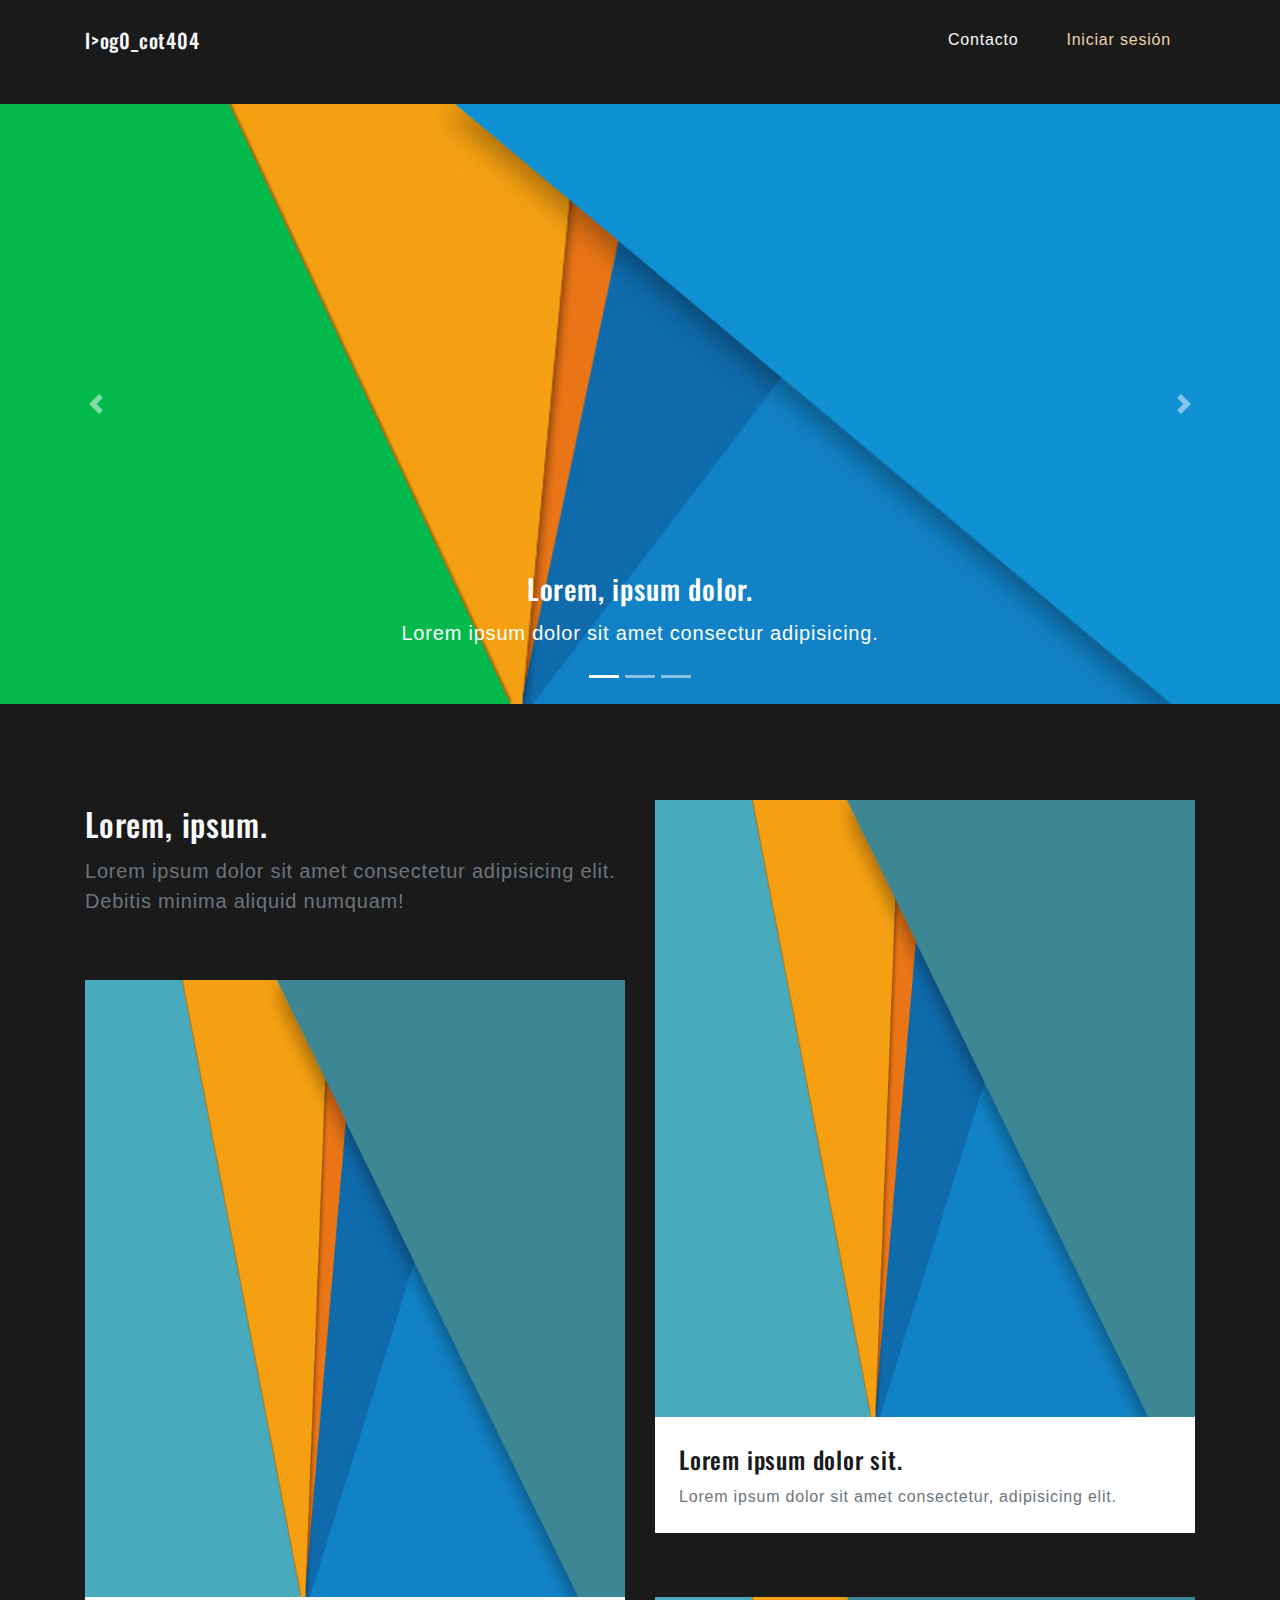
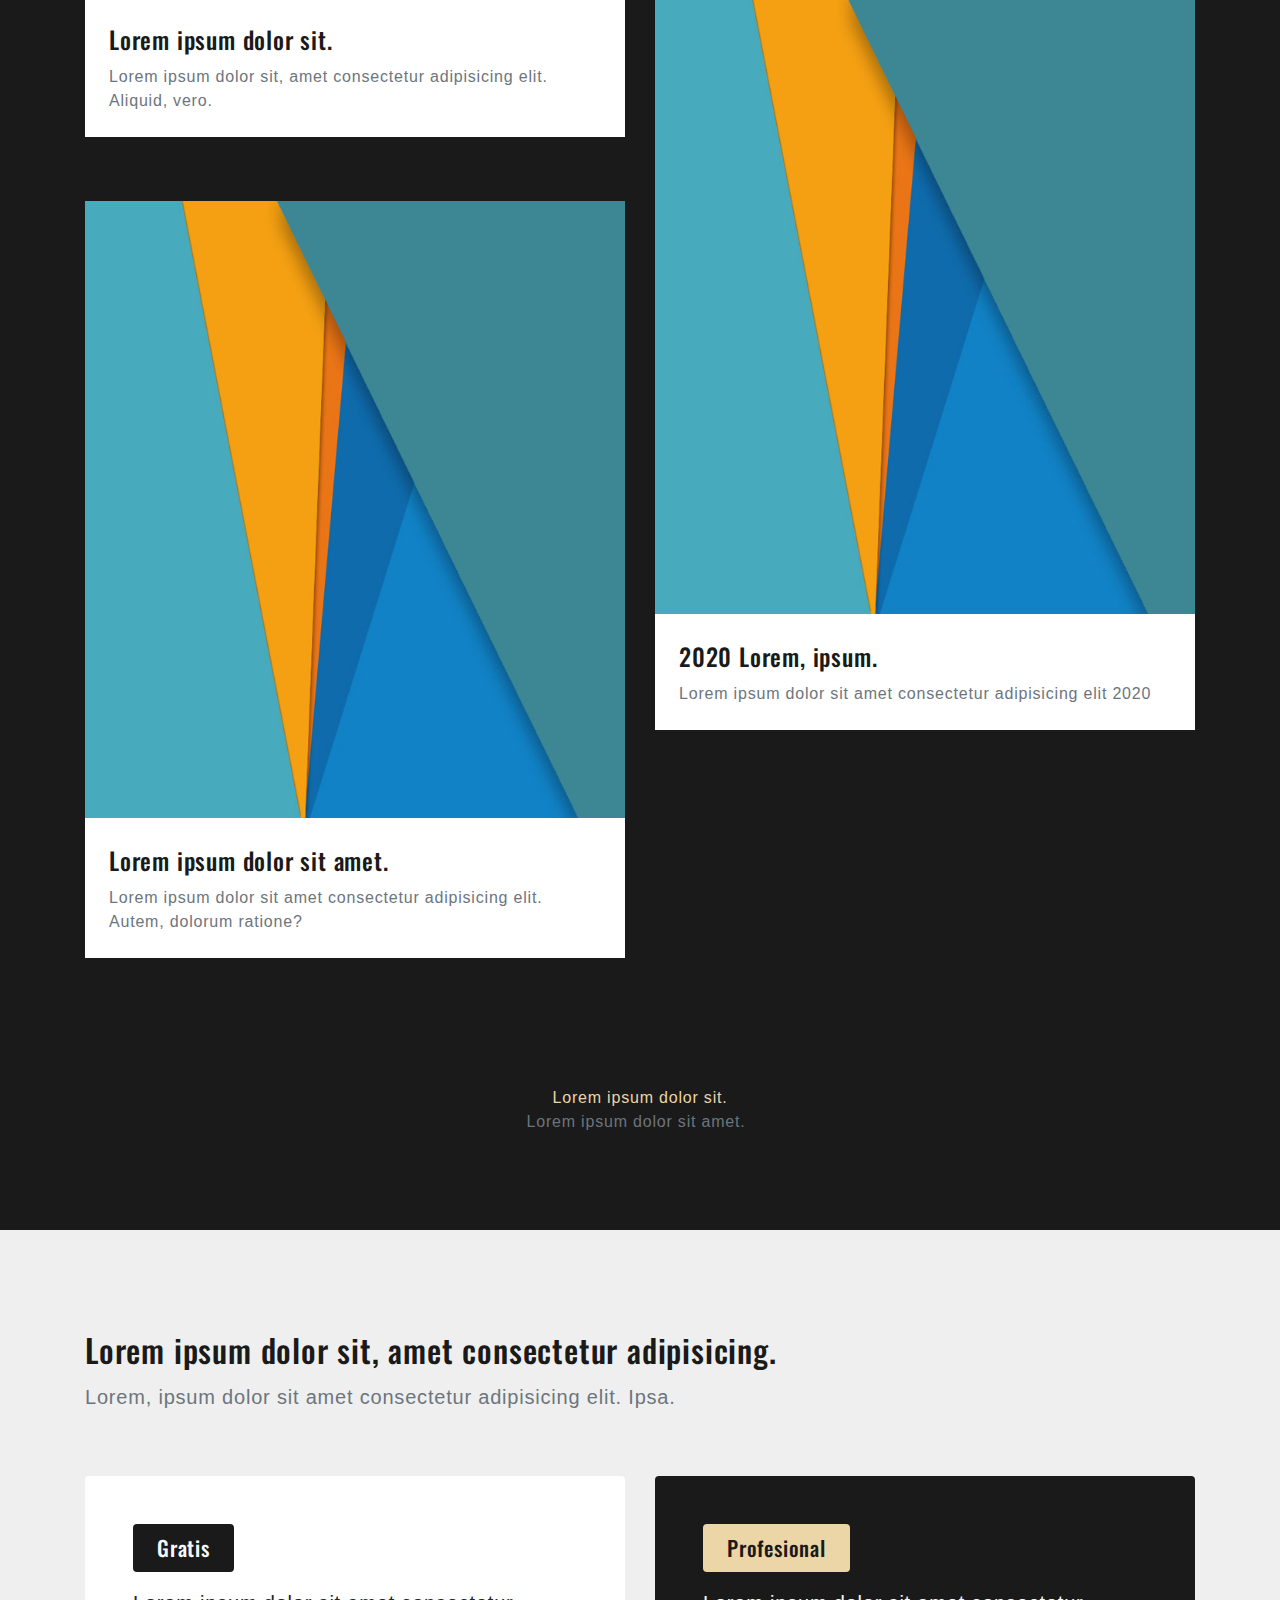
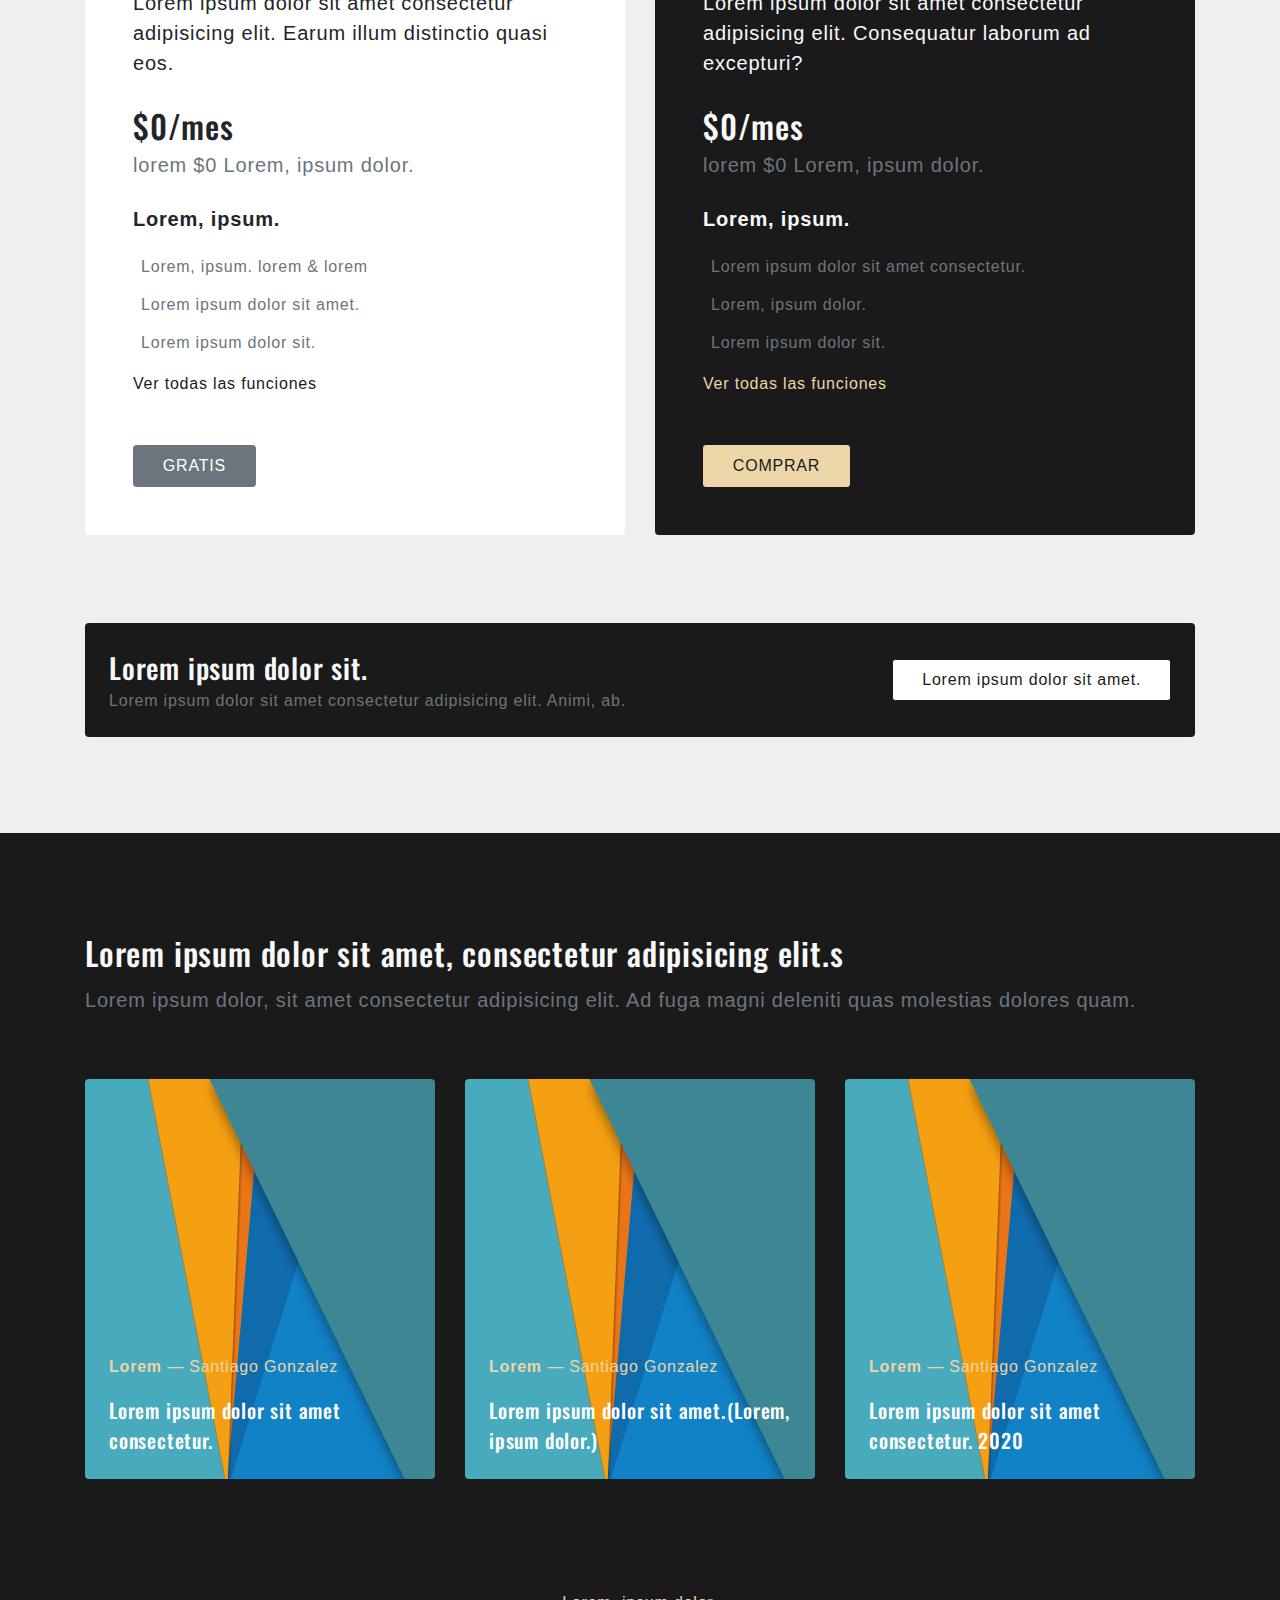
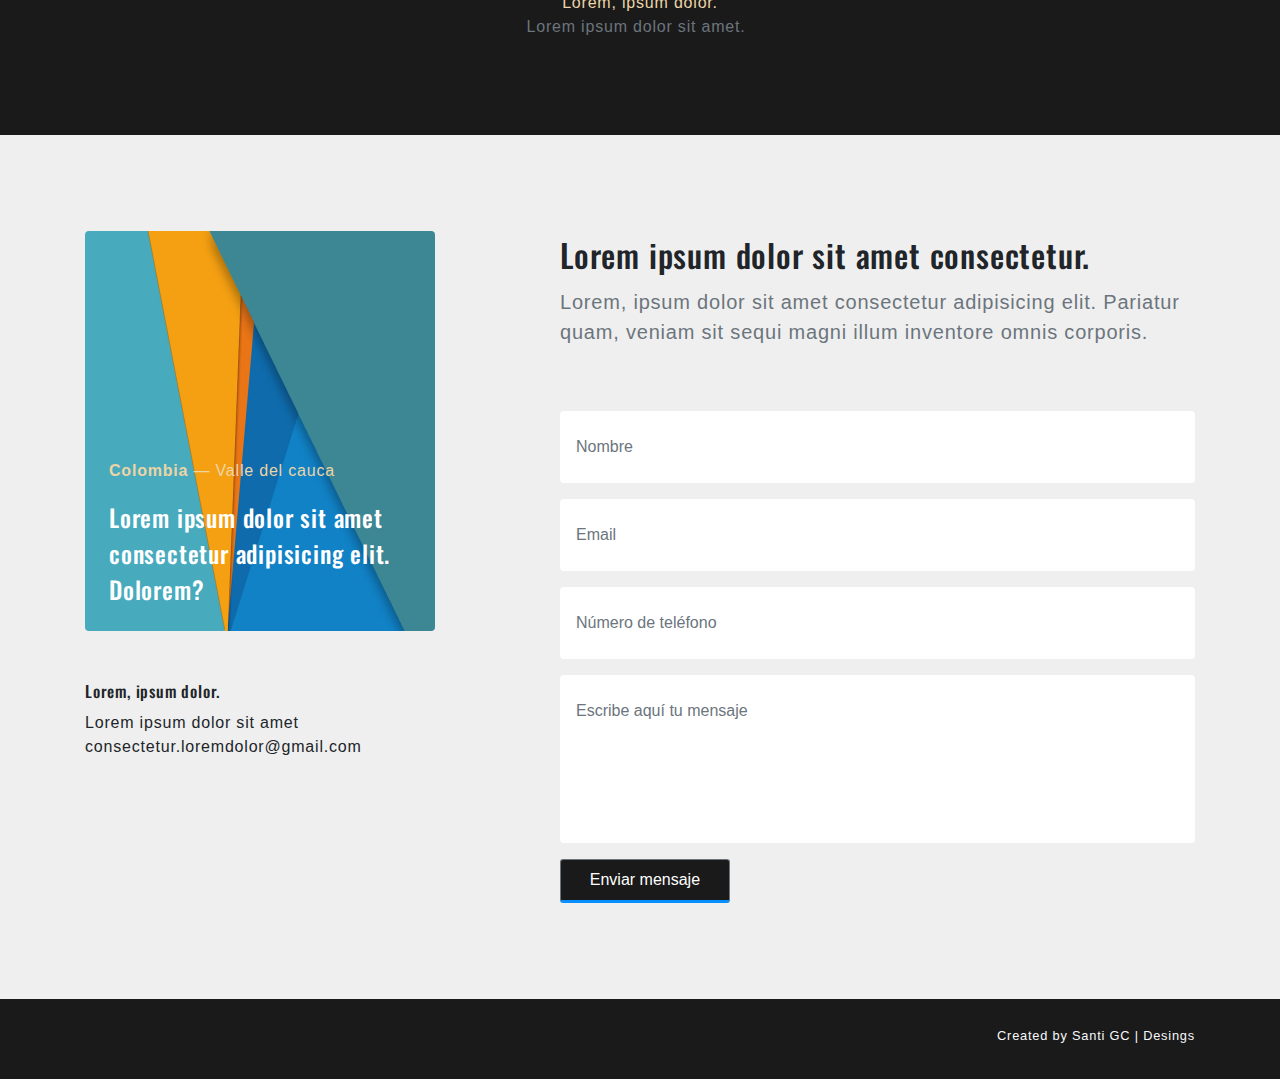
==== commit d724c642: "Update index.html" ====
--- a/index.html
+++ b/index.html
@@ -6,6 +6,7 @@
     <meta charset="utf-8">
     <meta name="viewport" content="width=device-width, initial-scale=1, shrink-to-fit=no">
     <meta name="author" content="Santiago Gonzalez">
+    link
     <meta name="description" content="SantiGC Es una página diseñada por Santiago Gonzale">
     <link
     rel="stylesheet"
@@ -23,7 +24,7 @@
     <!-- Google fonts -->
     <link href="https://fonts.googleapis.com/css?family=Oswald:500|Roboto:300,400,700&display=swap" rel="stylesheet">
 
-    <title>Santi GC | Desings</title>
+    <title>Santi GC | Desings</title
 </head>
 
 <body>
@@ -304,7 +305,7 @@
                             <input type="password" class="form-control zoom" id="" placeholder="Número de teléfono">
                         </div>
                         <div class="form-group">
-                            <textarea class="form-control zoom" id="" placeholder="Asunto" rows="5"  cols="none"></textarea>
+                            <textarea class="form-control zoom" id="" placeholder="Escribe aquí tu mensaje" rows="5"  cols="none"></textarea>
                         </div>
                         <button id="doce" type="submit" class="btn btn-secondary zoom">Enviar mensaje</button>
                     
@@ -341,4 +342,4 @@
     <script src="assets/js/bootstrap.min.js"></script>
 </body>
 
-</html>+</html>
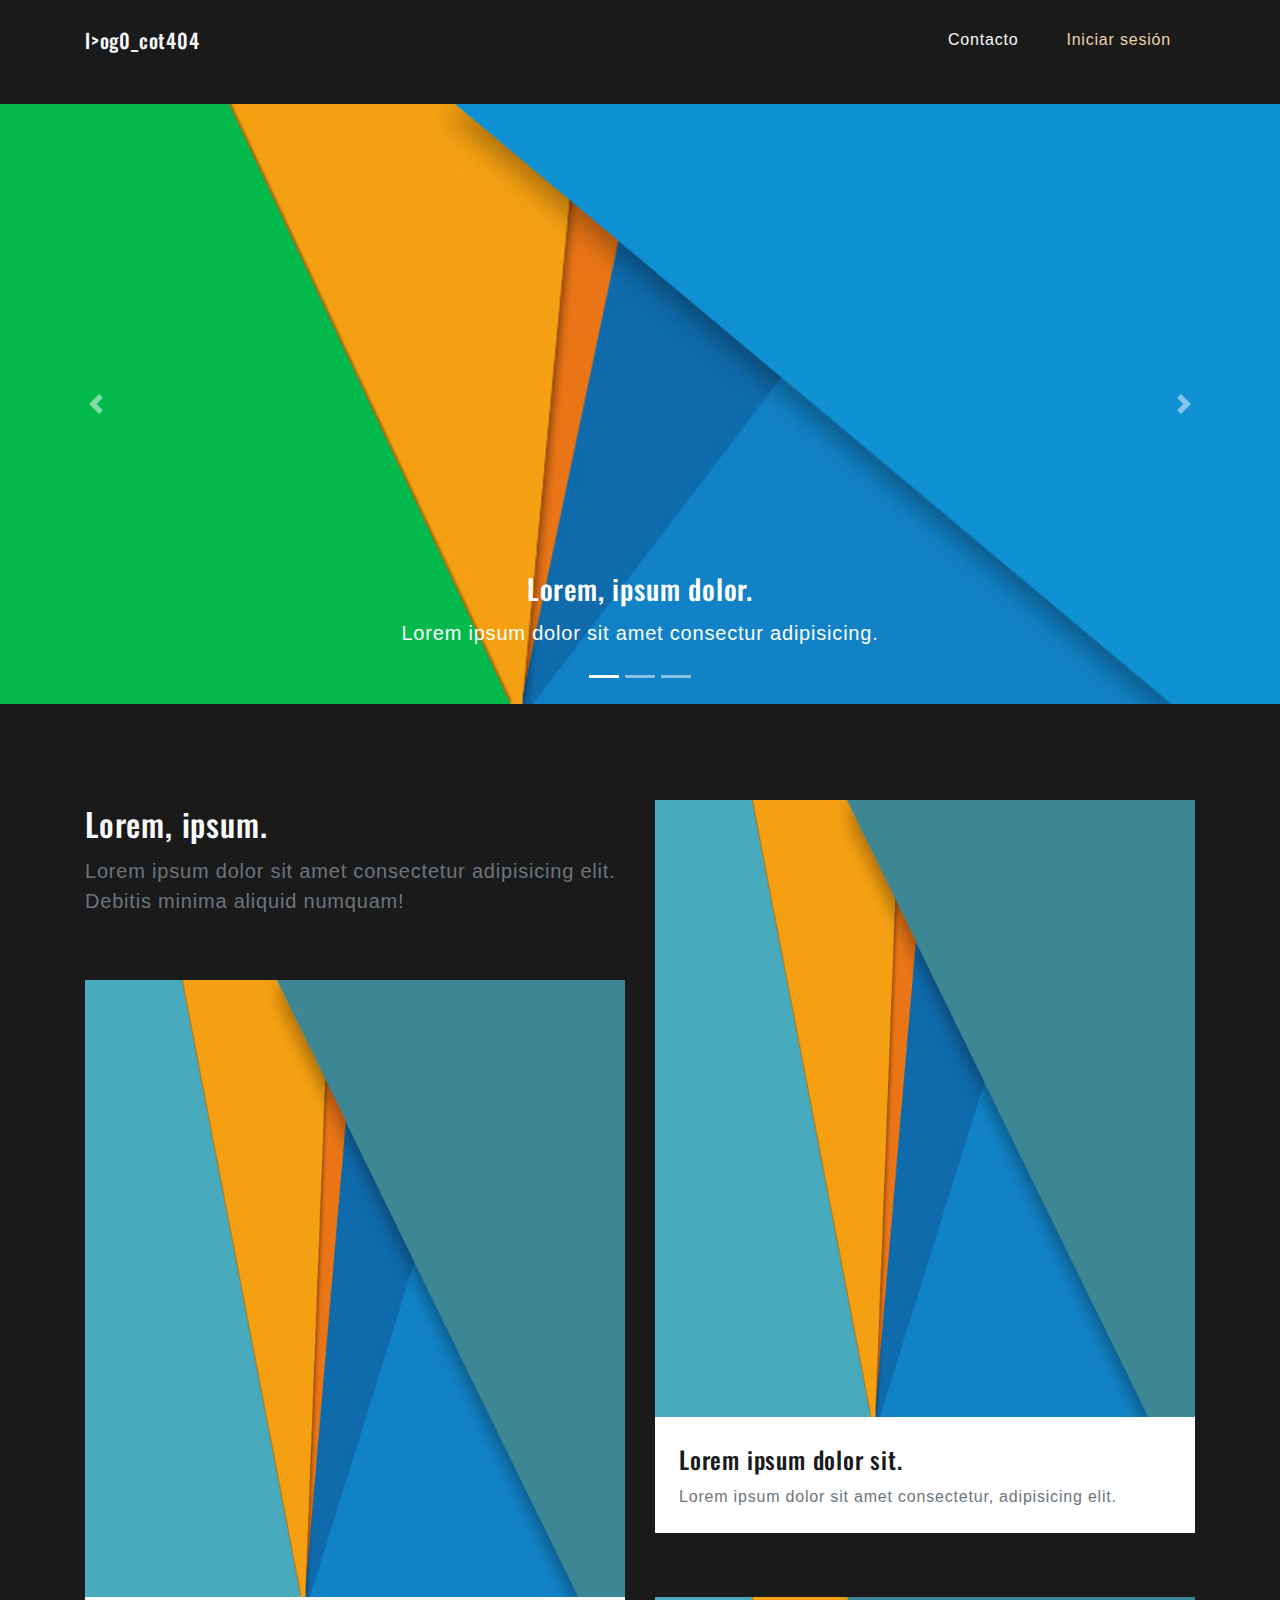
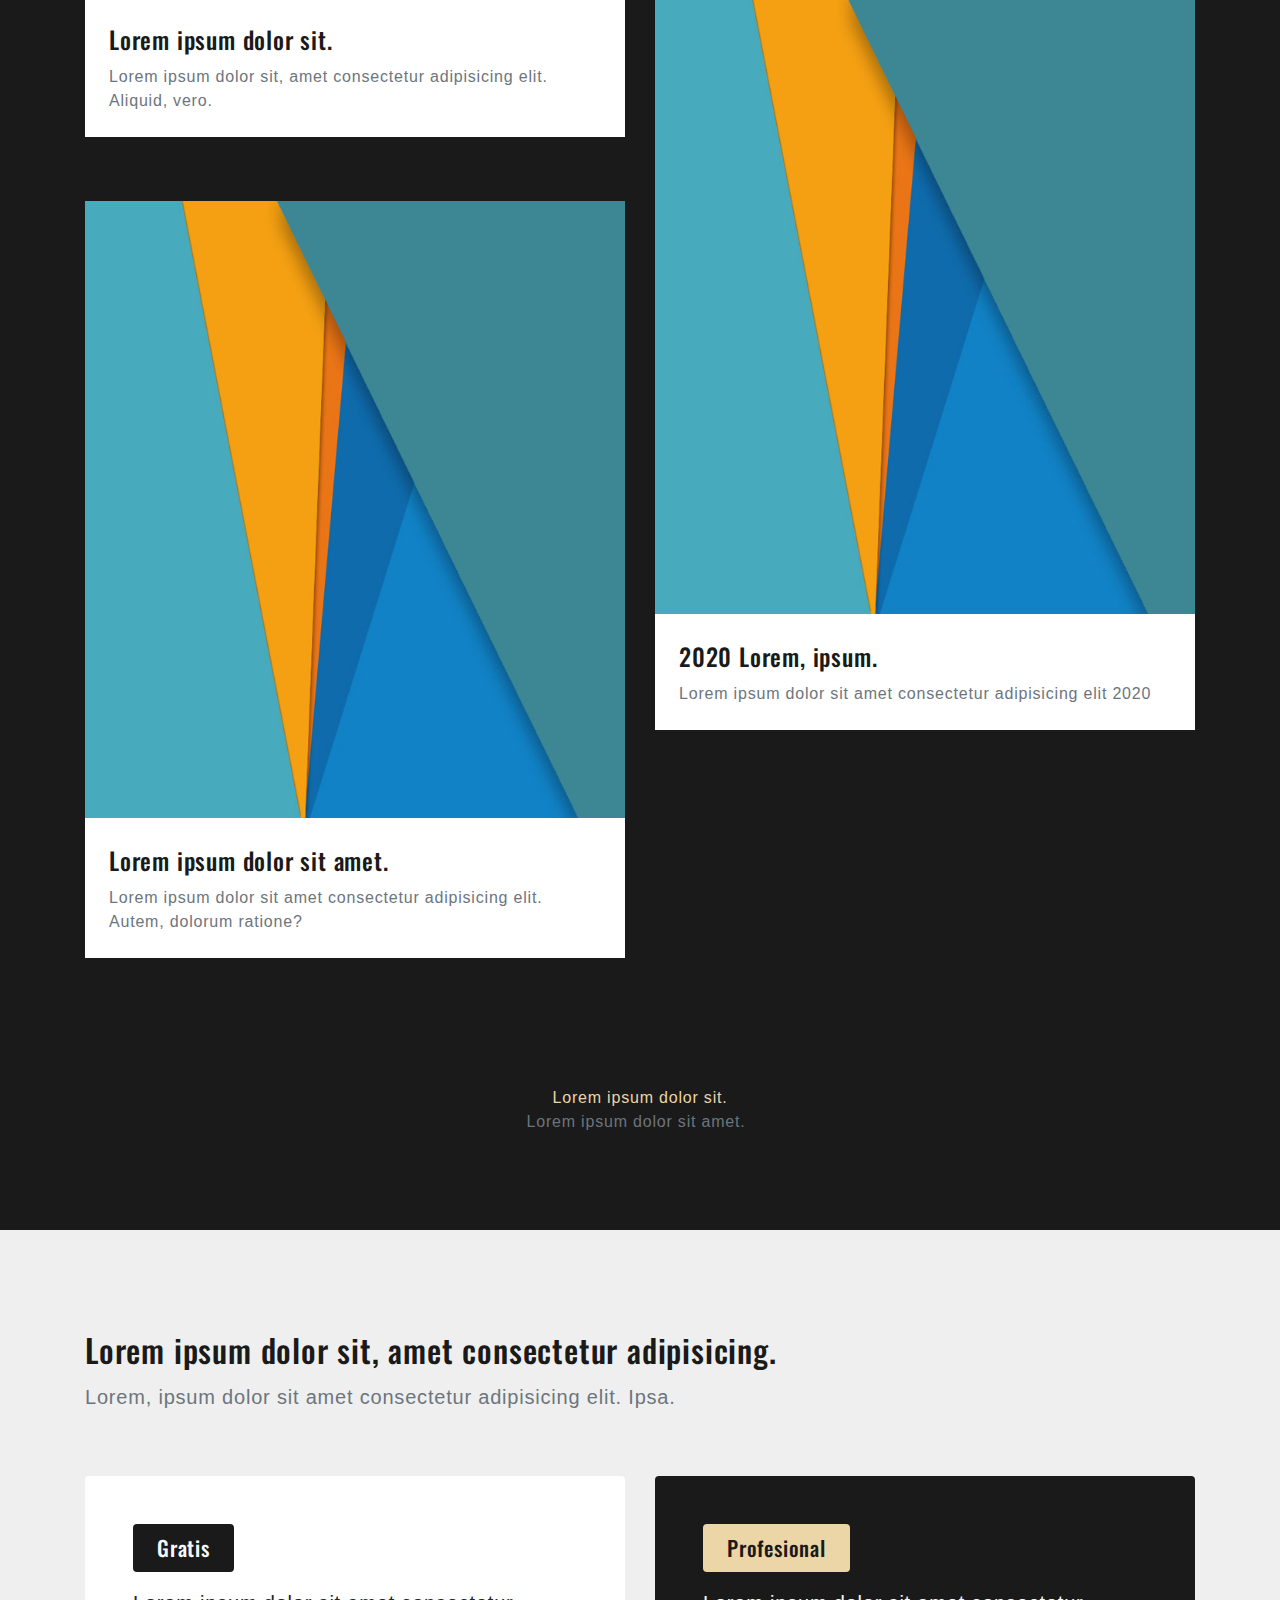
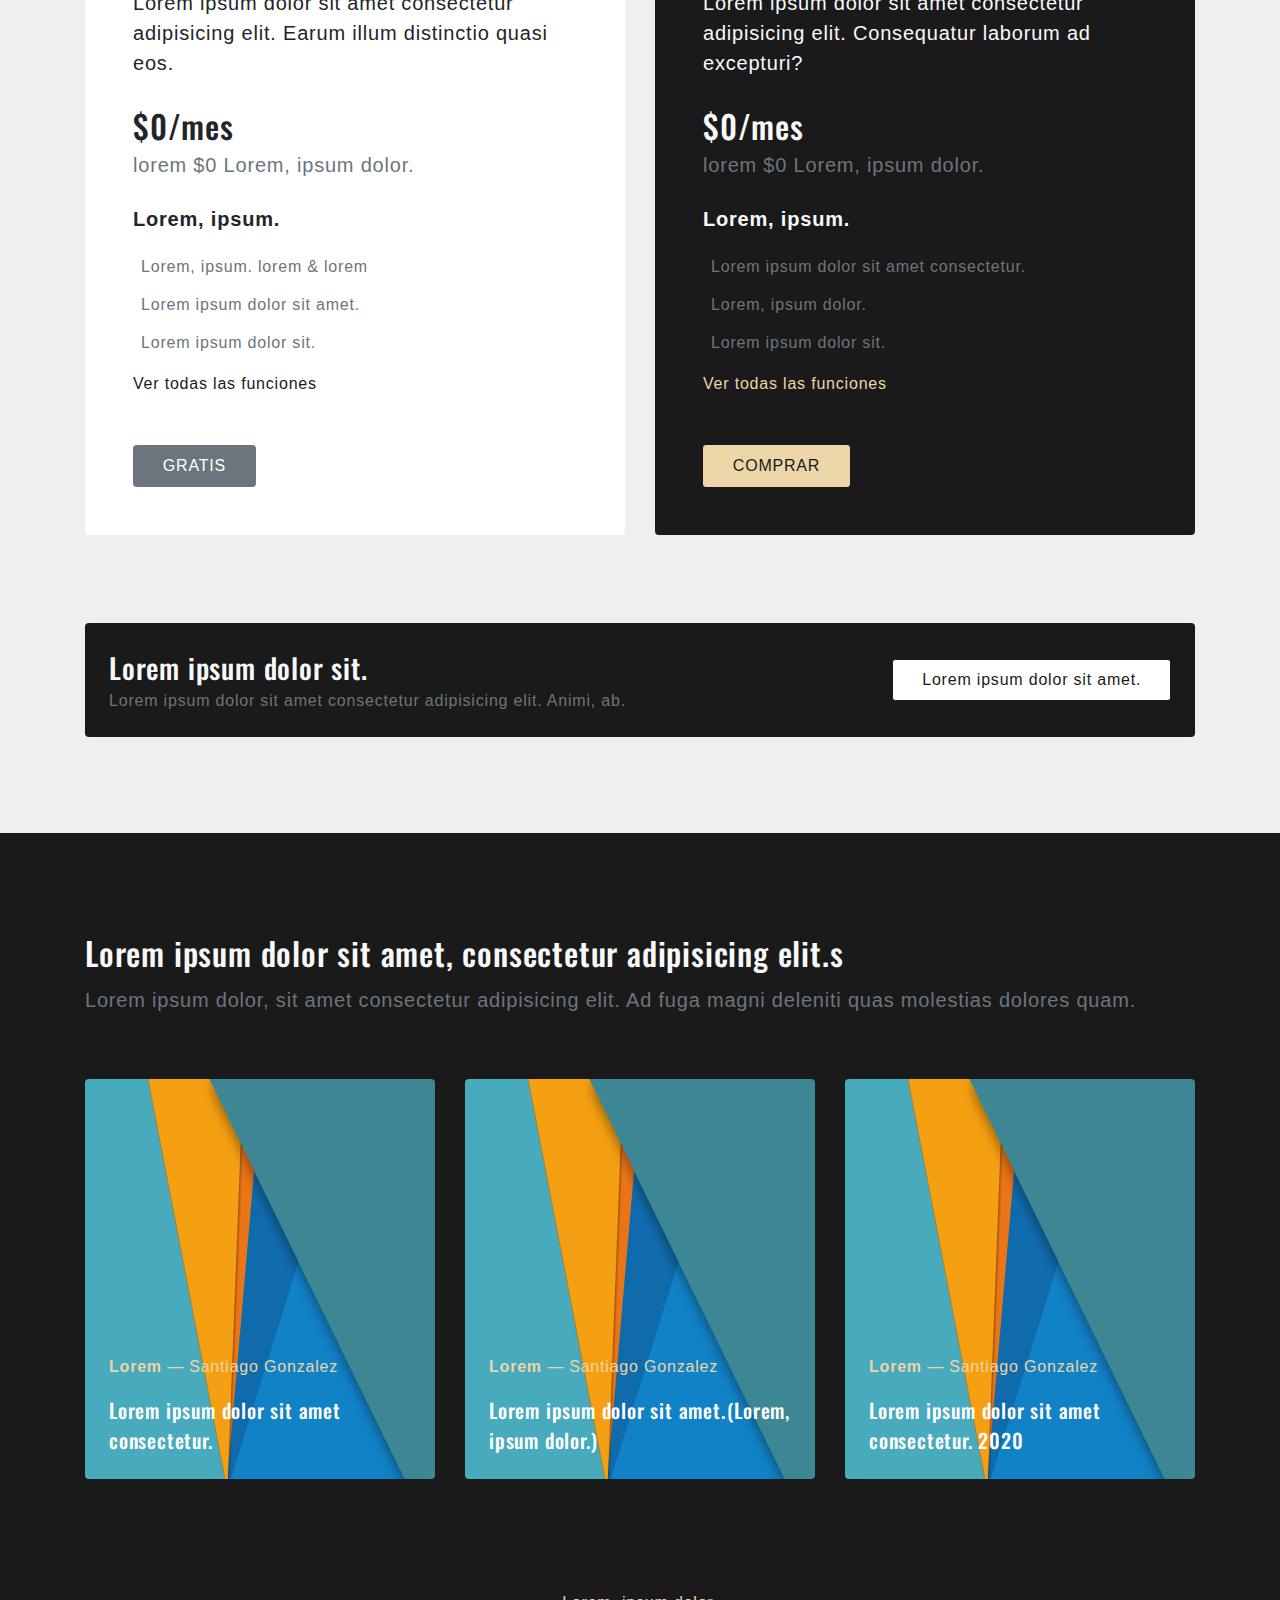
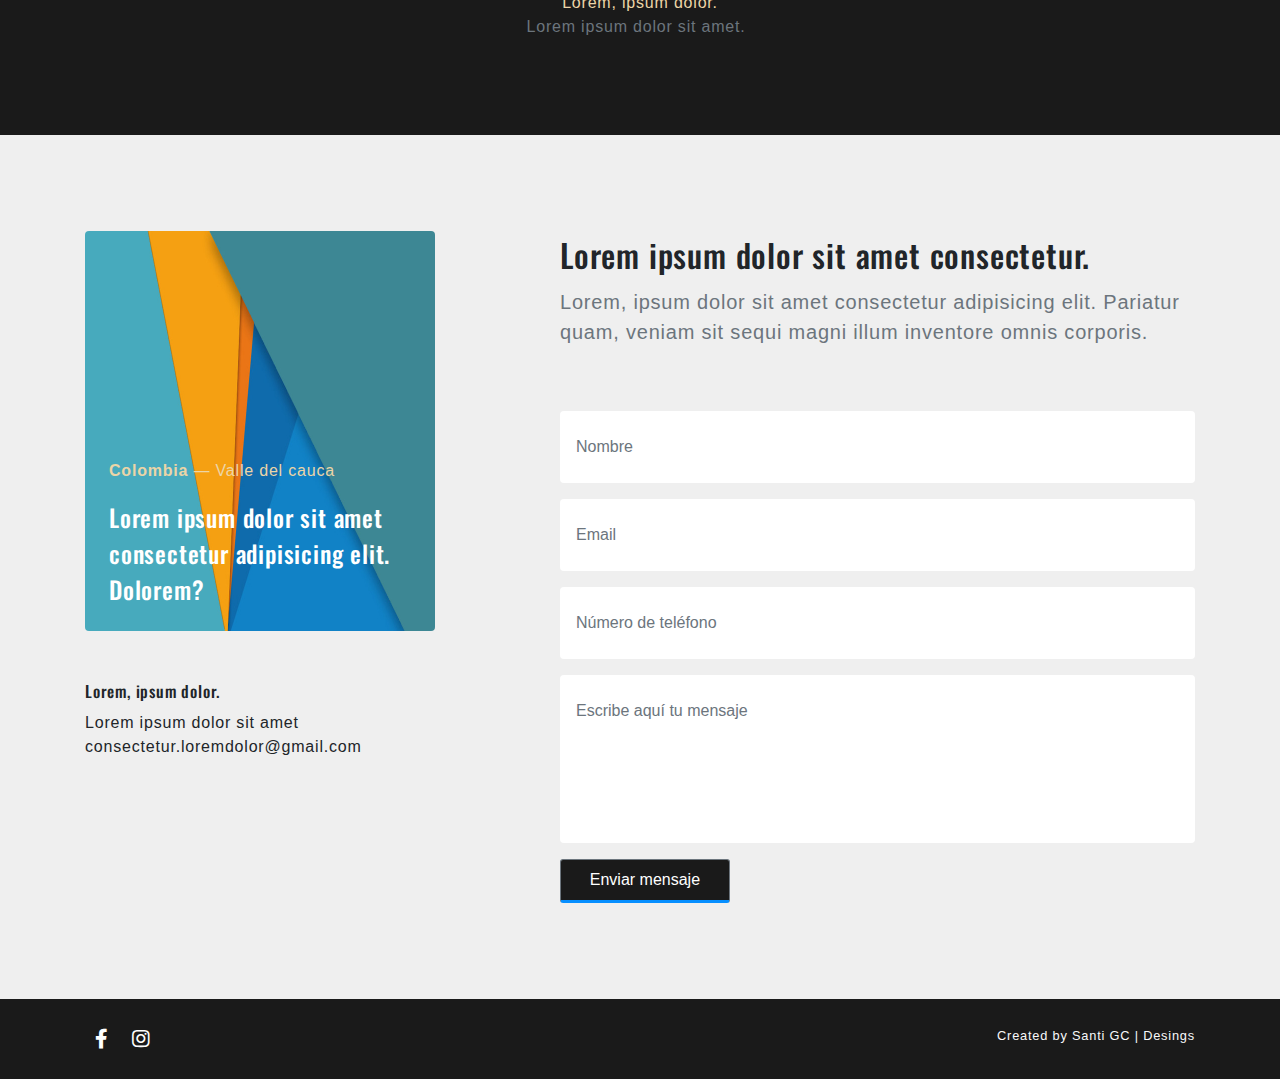
==== commit 71af71cc: "Update index.html" ====
--- a/index.html
+++ b/index.html
@@ -13,6 +13,7 @@
     href="https://cdnjs.cloudflare.com/ajax/libs/animate.css/4.0.0/animate.min.css"
     
   />
+    
   <link rel="stylesheet" href="css/all.min.css">
     <link rel="stylesheet" href="css/fontawesome.min.css">
     <!-- Bootstrap CSS -->
@@ -295,17 +296,17 @@
                     <p class="lead text-muted">Lorem, ipsum dolor sit amet consectetur adipisicing elit. Pariatur quam, veniam sit sequi magni illum inventore omnis corporis.</p>
                     <form class="mt-6">
                         <div class="form-group">
-                        <input  type="text" class="form-control zoom" id="" placeholder="Nombre">
+                        <input  type="text" class="form-control zoom" id="" placeholder="Nombre" requiered>
                         </div>
                 
                         <div class="form-group">
-                            <input type="email" class="form-control zoom" id="" placeholder="Email">
+                            <input type="email" class="form-control zoom" id="" placeholder="Email" requiered>
                         </div>
                         <div class="form-group">
-                            <input type="password" class="form-control zoom" id="" placeholder="Número de teléfono">
+                            <input type="password" class="form-control zoom" id="" placeholder="Número de teléfono" requiered>
                         </div>
                         <div class="form-group">
-                            <textarea class="form-control zoom" id="" placeholder="Escribe aquí tu mensaje" rows="5"  cols="none"></textarea>
+                            <textarea class="form-control zoom" id="" placeholder="Escribe aquí tu mensaje"  rows="5"  cols="none"></textarea requiered>
                         </div>
                         <button id="doce" type="submit" class="btn btn-secondary zoom">Enviar mensaje</button>
                     
@@ -321,8 +322,8 @@
             <div class="row">
                 <div class="col-md-6">
                     <ul class="list-inline mb-0">
-                        <i class="fab fa-facebook-f zoom"></i>
-                        <i class="fab fa-instagram zoom"></i>
+                        <i class="fab fa-facebook-f"></i>
+                        <i class="fab fa-instagram"></i>
                        
                       
                     </ul>
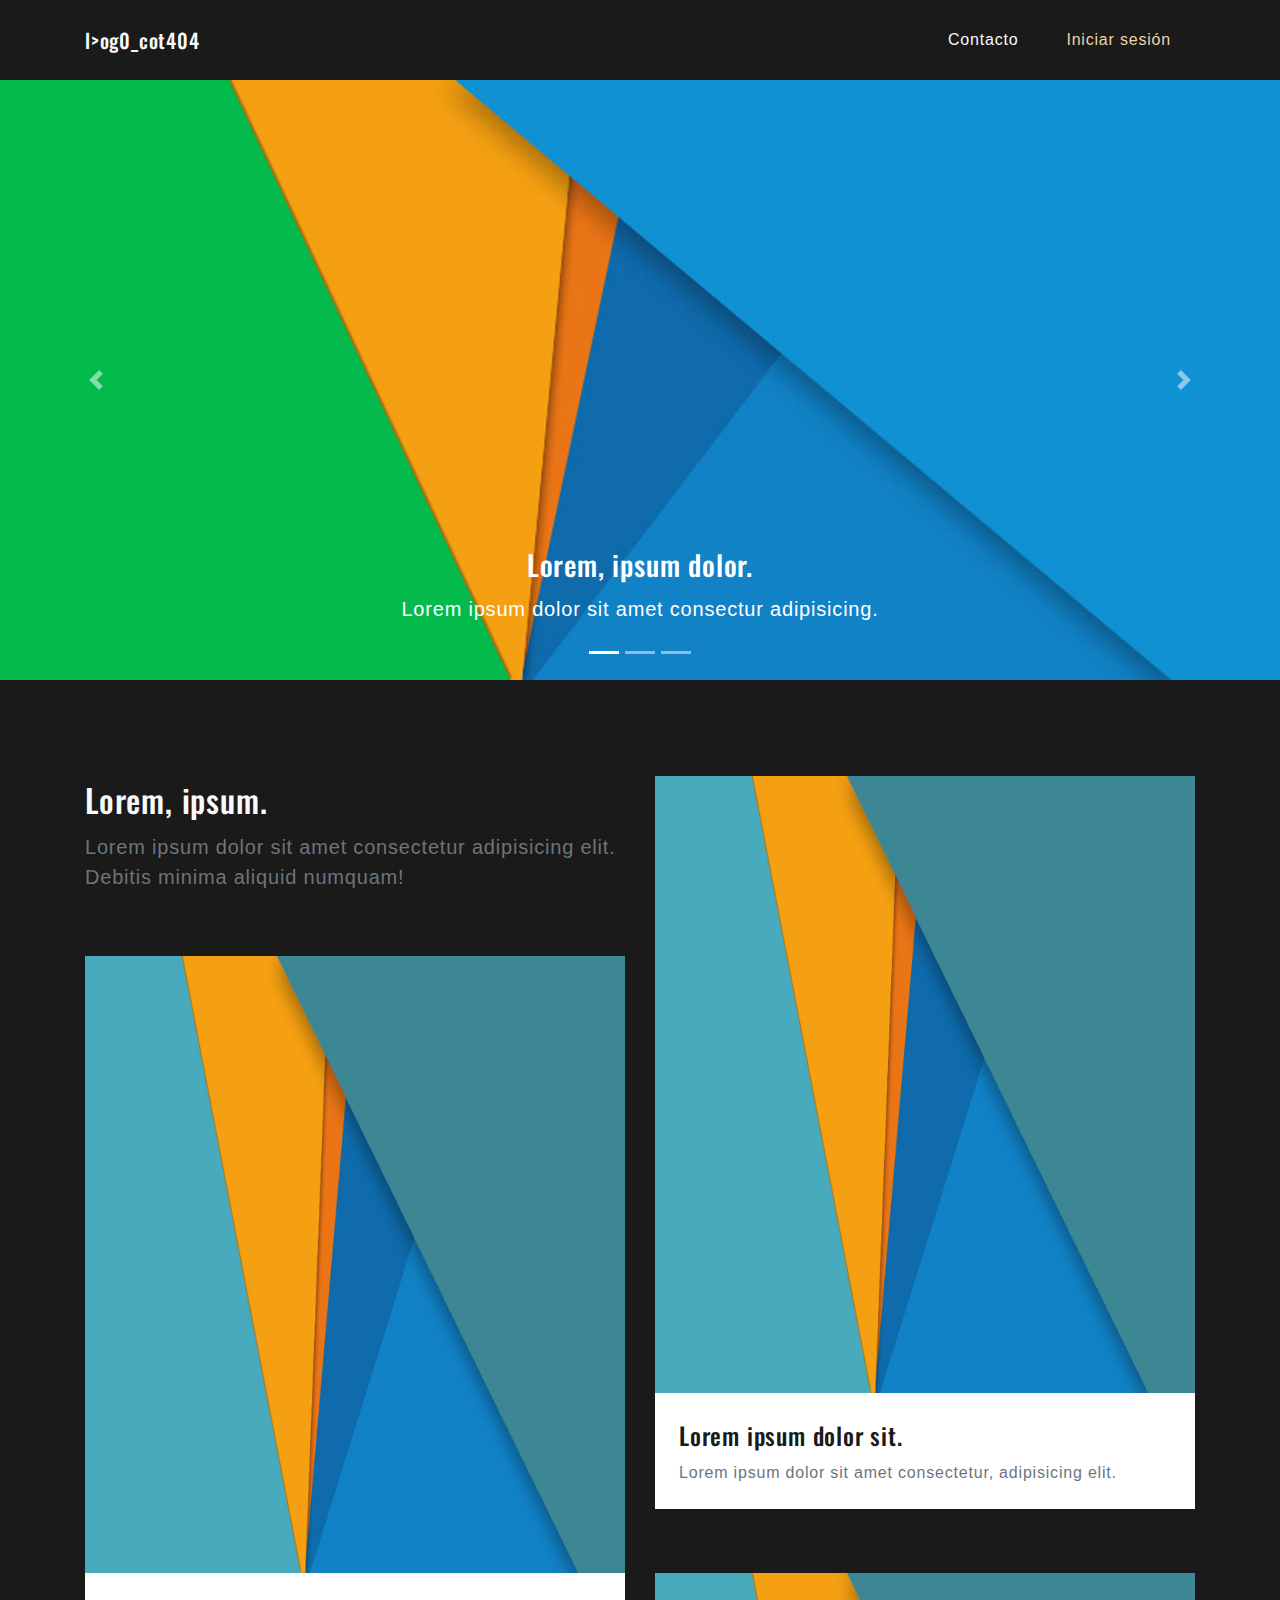
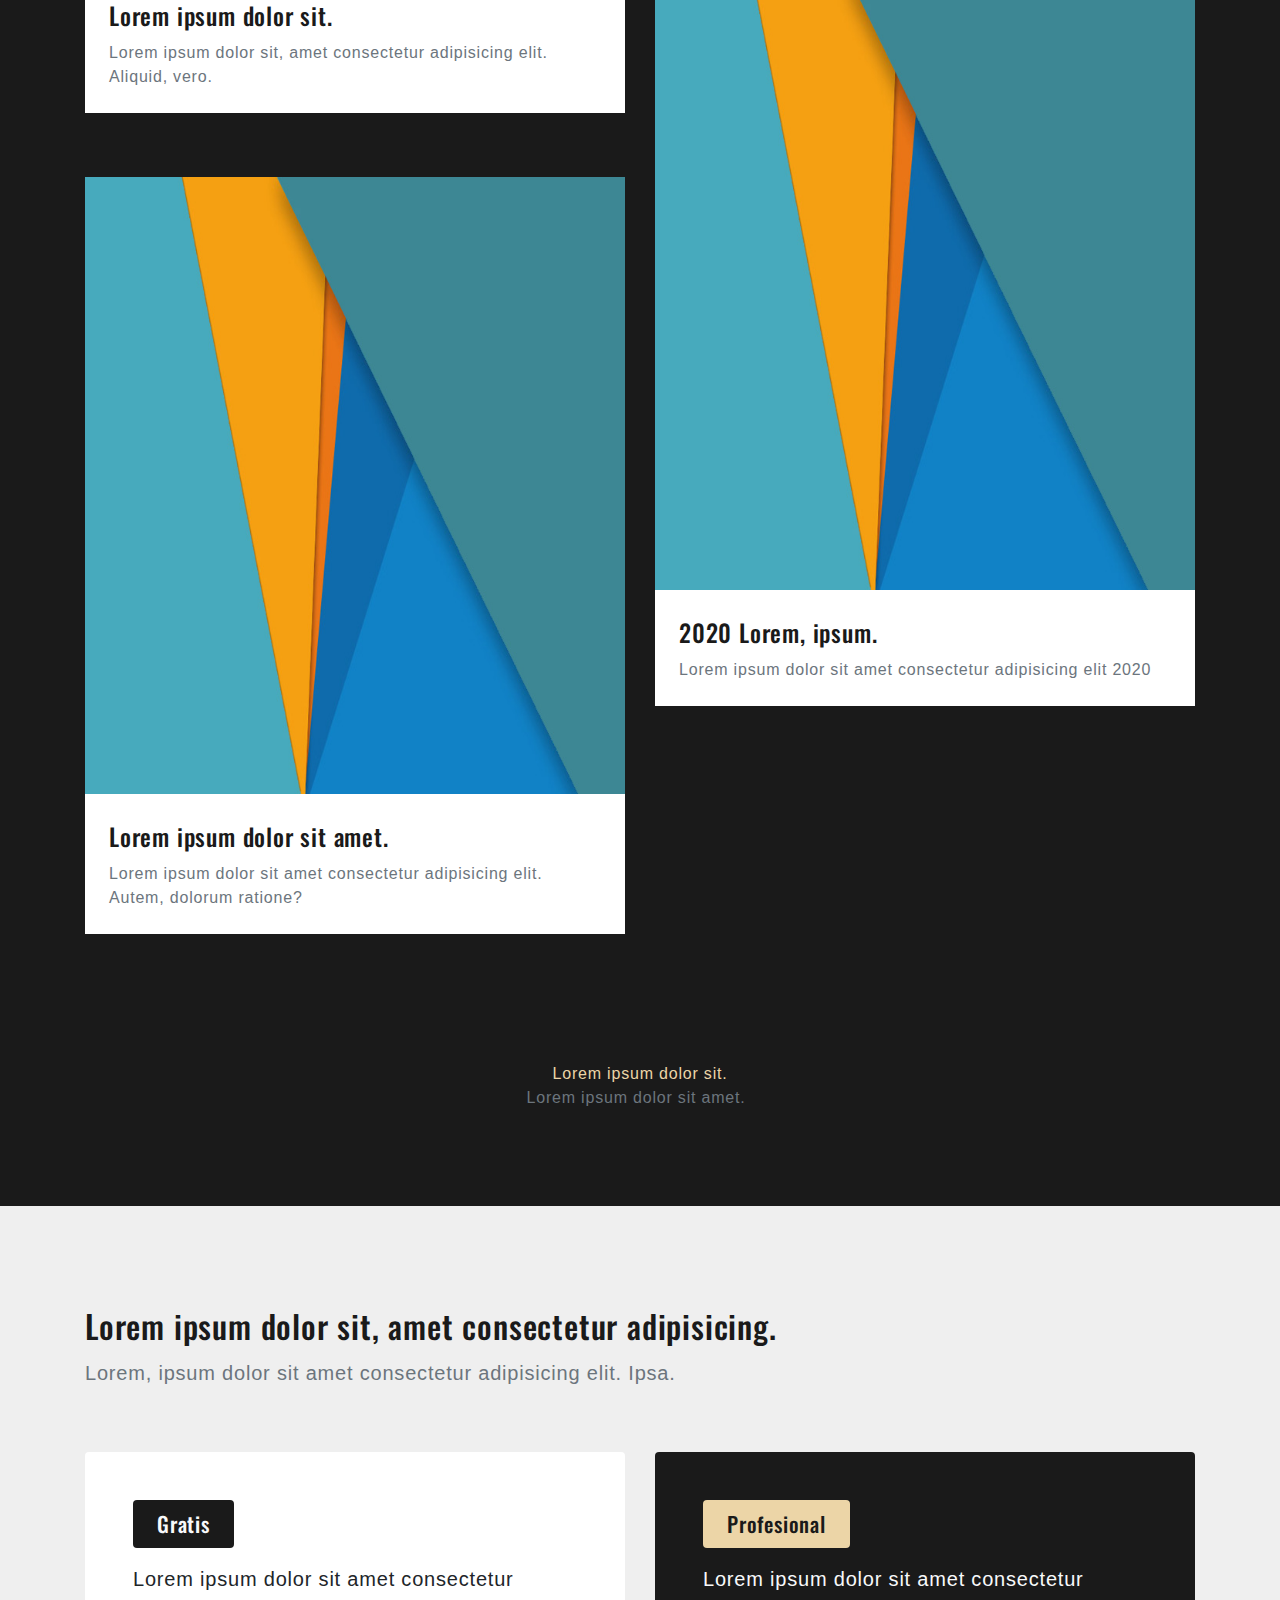
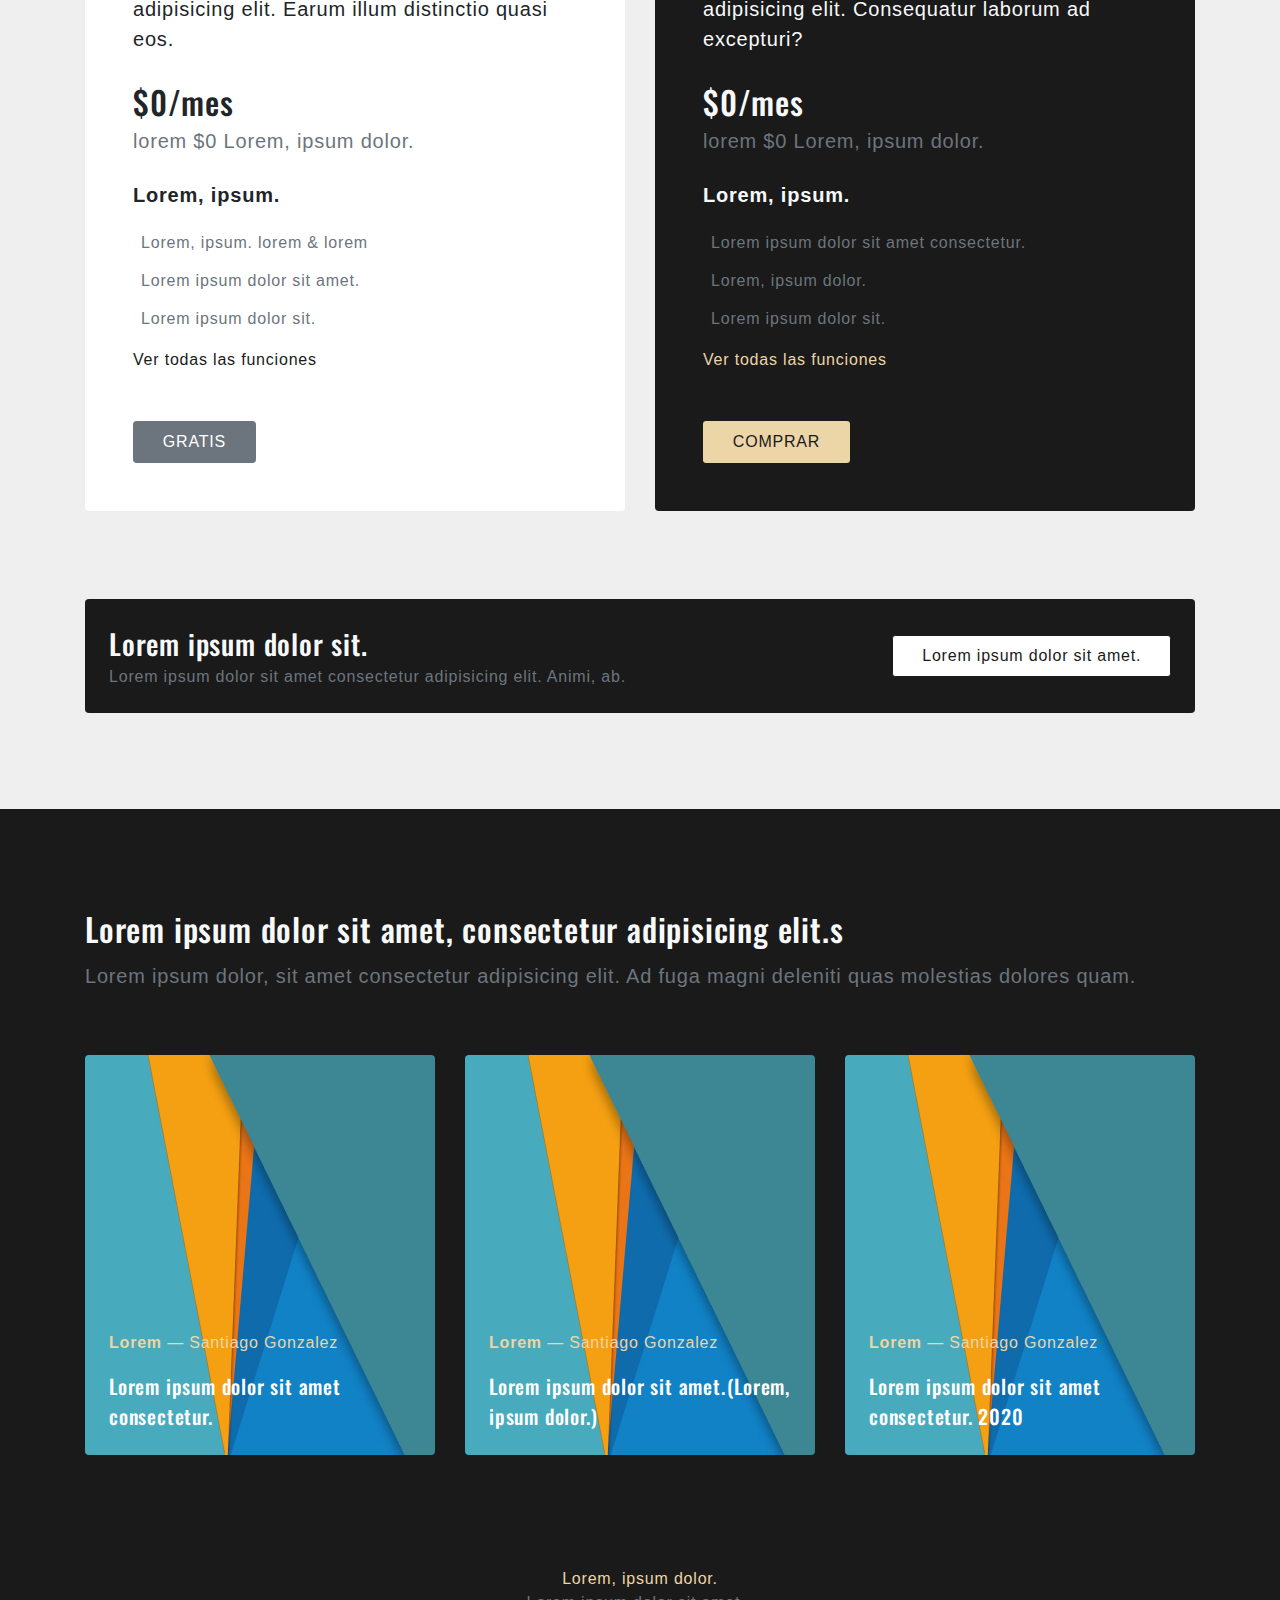
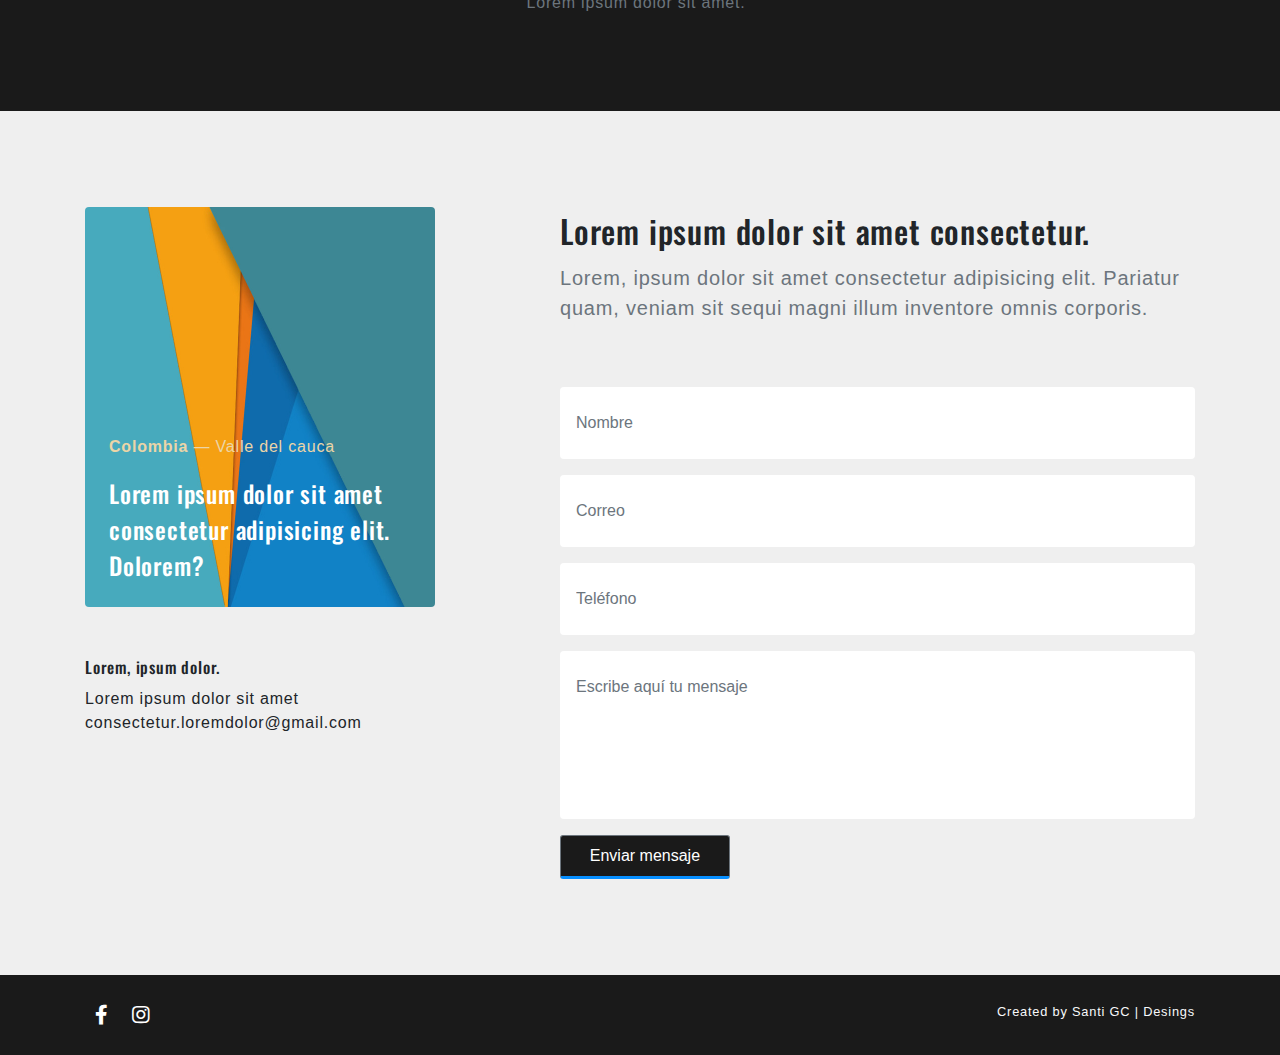
==== commit f698bbeb: "Update index.html" ====
--- a/index.html
+++ b/index.html
@@ -6,14 +6,12 @@
     <meta charset="utf-8">
     <meta name="viewport" content="width=device-width, initial-scale=1, shrink-to-fit=no">
     <meta name="author" content="Santiago Gonzalez">
-    link
     <meta name="description" content="SantiGC Es una página diseñada por Santiago Gonzale">
     <link
     rel="stylesheet"
     href="https://cdnjs.cloudflare.com/ajax/libs/animate.css/4.0.0/animate.min.css"
     
   />
-    
   <link rel="stylesheet" href="css/all.min.css">
     <link rel="stylesheet" href="css/fontawesome.min.css">
     <!-- Bootstrap CSS -->
@@ -21,11 +19,11 @@
 
     <!-- Custom Styles -->
     <link rel="stylesheet" href="assets/css/style.css">
-
+ 
     <!-- Google fonts -->
     <link href="https://fonts.googleapis.com/css?family=Oswald:500|Roboto:300,400,700&display=swap" rel="stylesheet">
 
-    <title>Santi GC | Desings</title
+    <title>Santi GC | Desings</title>
 </head>
 
 <body>
@@ -294,21 +292,21 @@
                     <h2>Lorem ipsum dolor sit amet consectetur.</h2>
                     </a>
                     <p class="lead text-muted">Lorem, ipsum dolor sit amet consectetur adipisicing elit. Pariatur quam, veniam sit sequi magni illum inventore omnis corporis.</p>
-                    <form class="mt-6">
+                    <form  class="mt-6"  action="index.php" method="post">
                         <div class="form-group">
-                        <input  type="text" class="form-control zoom" id="" placeholder="Nombre" requiered>
+                        <input  type="text" class="form-control zoom" name="nombre" placeholder="Nombre" required>
                         </div>
                 
                         <div class="form-group">
-                            <input type="email" class="form-control zoom" id="" placeholder="Email" requiered>
+                            <input type="email" class="form-control zoom" name="correo" placeholder="Correo" required>
                         </div>
                         <div class="form-group">
-                            <input type="password" class="form-control zoom" id="" placeholder="Número de teléfono" requiered>
+                            <input type="password" class="form-control zoom" name="telefono" placeholder="Teléfono" required>
                         </div>
                         <div class="form-group">
-                            <textarea class="form-control zoom" id="" placeholder="Escribe aquí tu mensaje"  rows="5"  cols="none"></textarea requiered>
-                        </div>
-                        <button id="doce" type="submit" class="btn btn-secondary zoom">Enviar mensaje</button>
+                            <textarea class="form-control zoom" name="mensaje" placeholder="Escribe aquí tu mensaje" rows="5"  cols="none"></textarea>
+                        </div>
+                        <button  id="doce" type="submit" class="btn btn-secondary zoom">Enviar mensaje</button>
                     
                     </form>
                 </div>
@@ -322,8 +320,8 @@
             <div class="row">
                 <div class="col-md-6">
                     <ul class="list-inline mb-0">
-                        <i class="fab fa-facebook-f"></i>
-                        <i class="fab fa-instagram"></i>
+                        <i class="fab fa-facebook-f zoom"></i>
+                        <i class="fab fa-instagram zoom"></i>
                        
                       
                     </ul>
